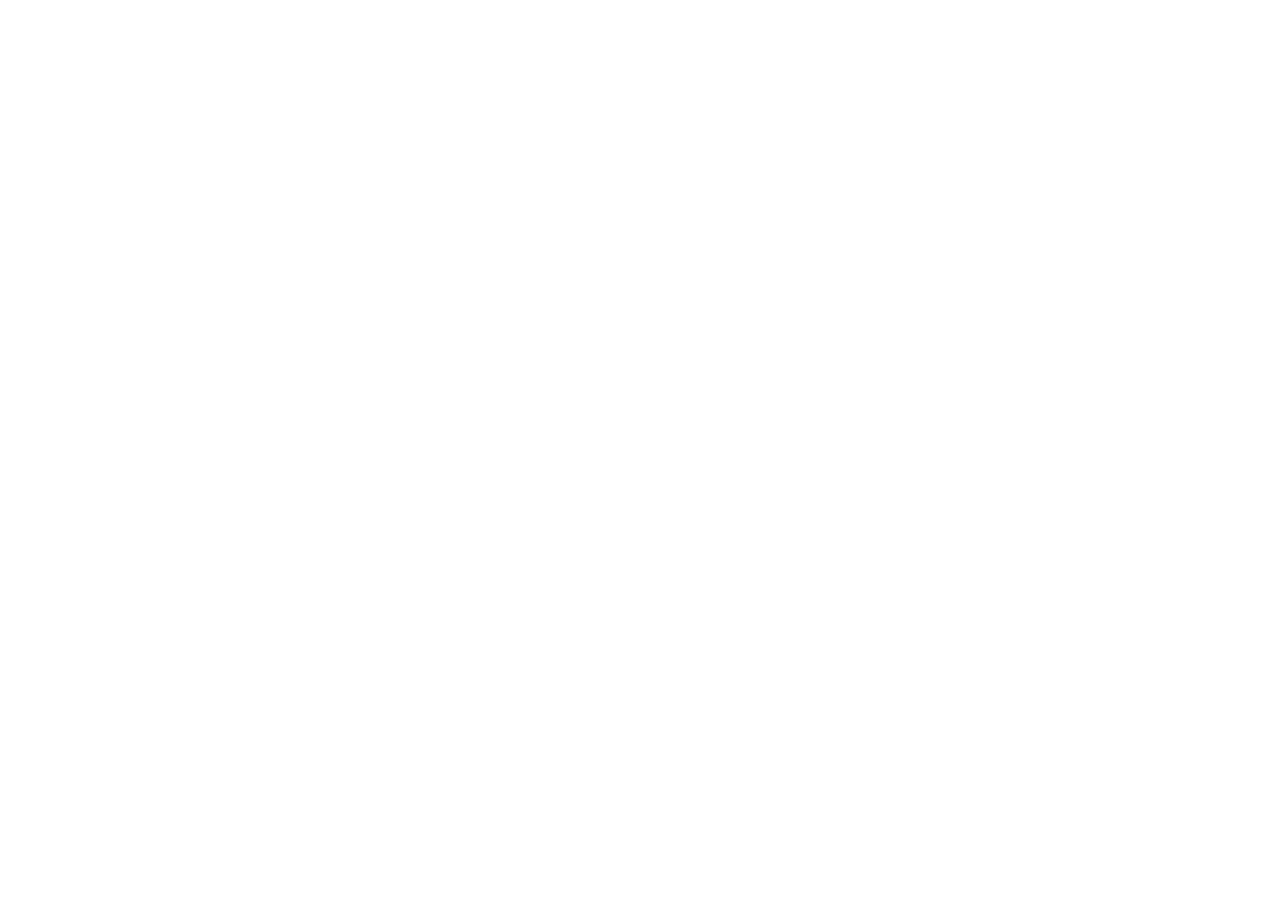
==== index.html @ 2aa288ea "first commit" ====
<!DOCTYPE html>
<html lang="en">
<head>
    <meta charset="UTF-8">
    <meta name="viewport" content="width=device-width, initial-scale=1.0">
    <title>Document</title>
    <link rel="stylesheet" href="styles.css">
</head>
<body>
    
</body>
</html>
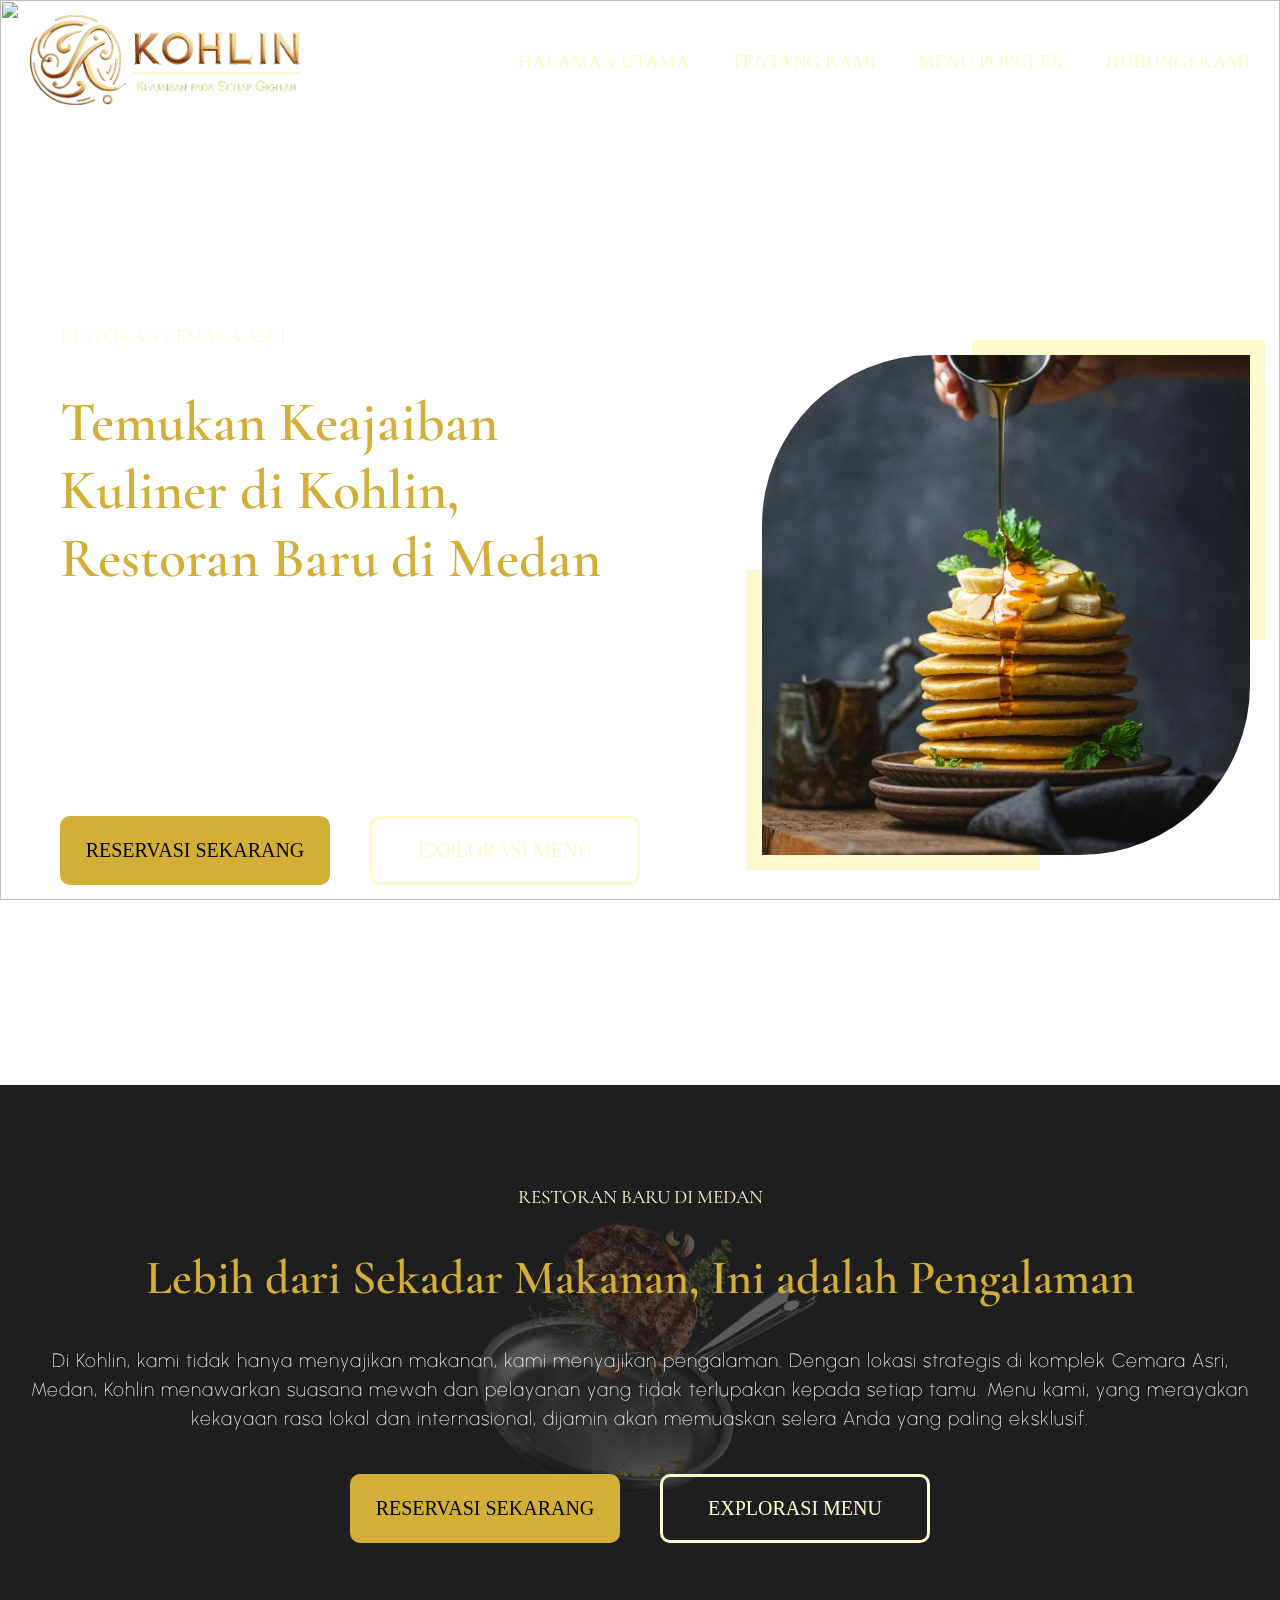
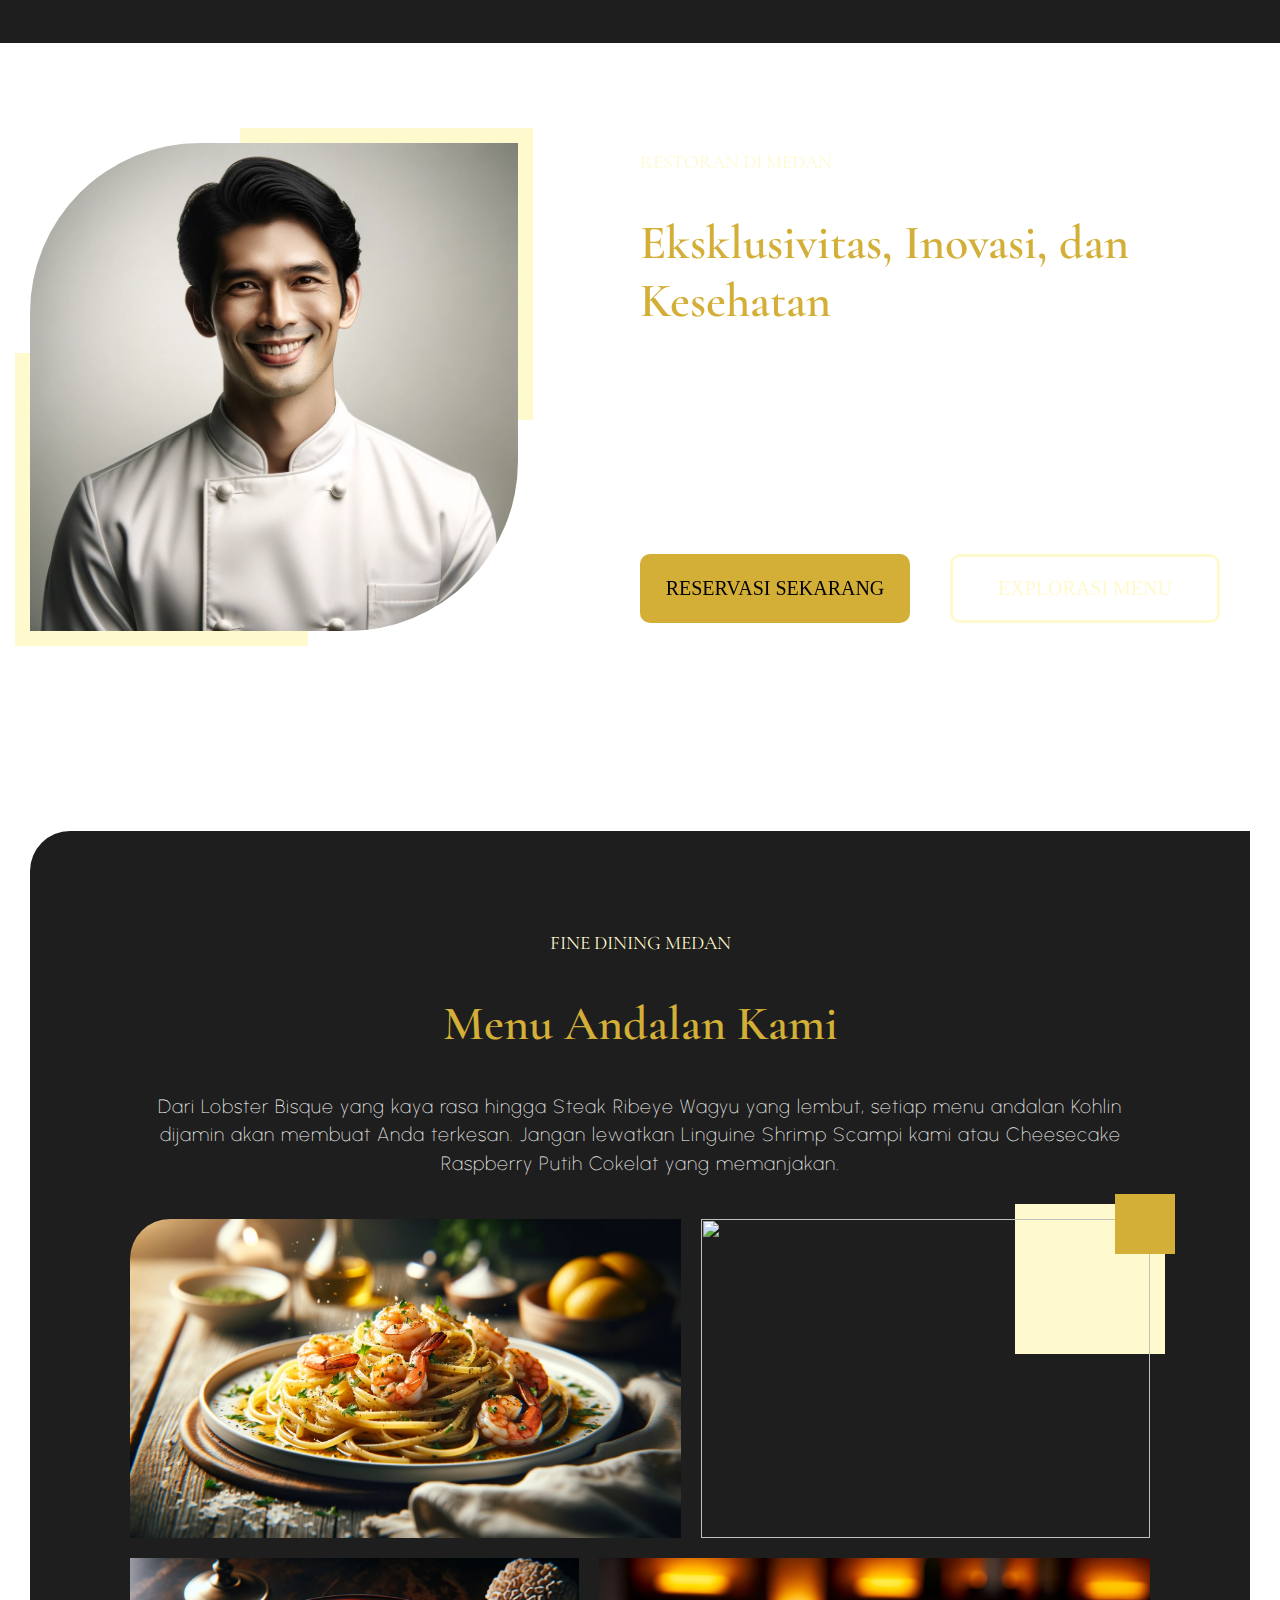
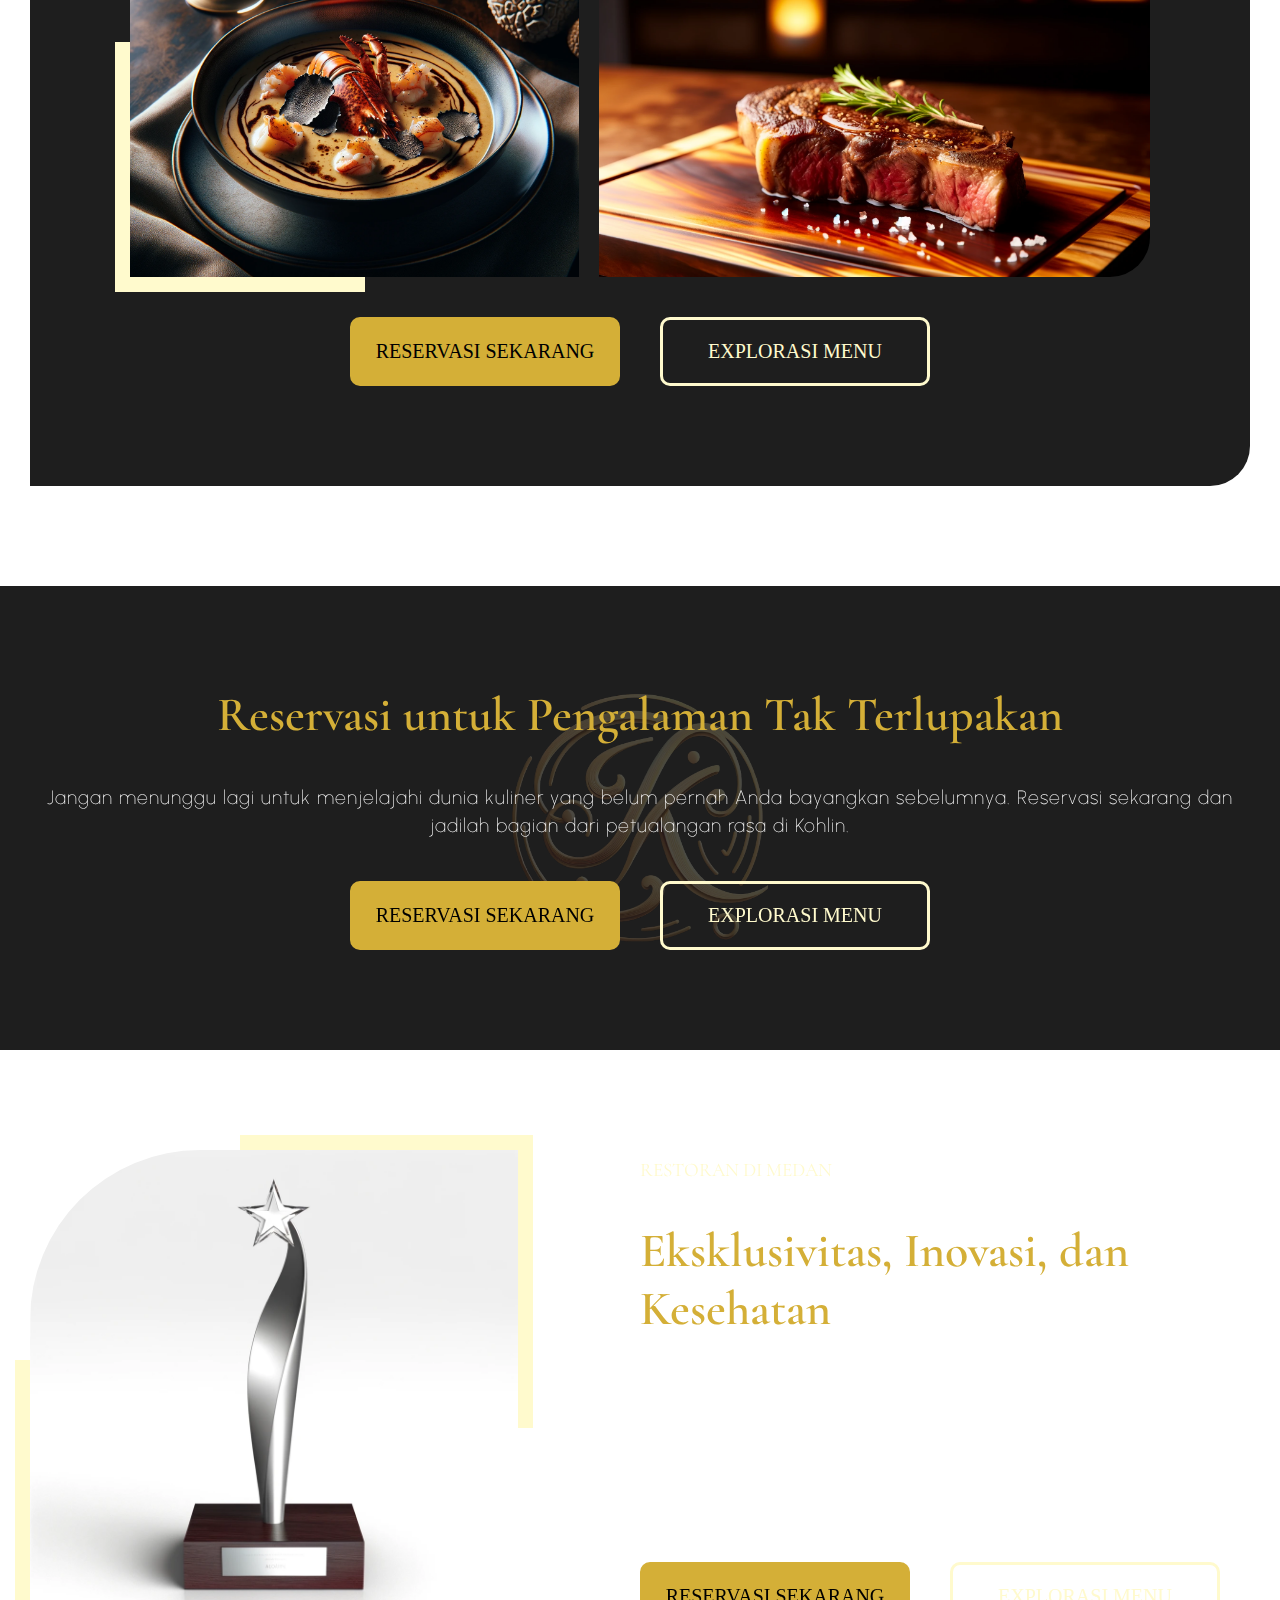
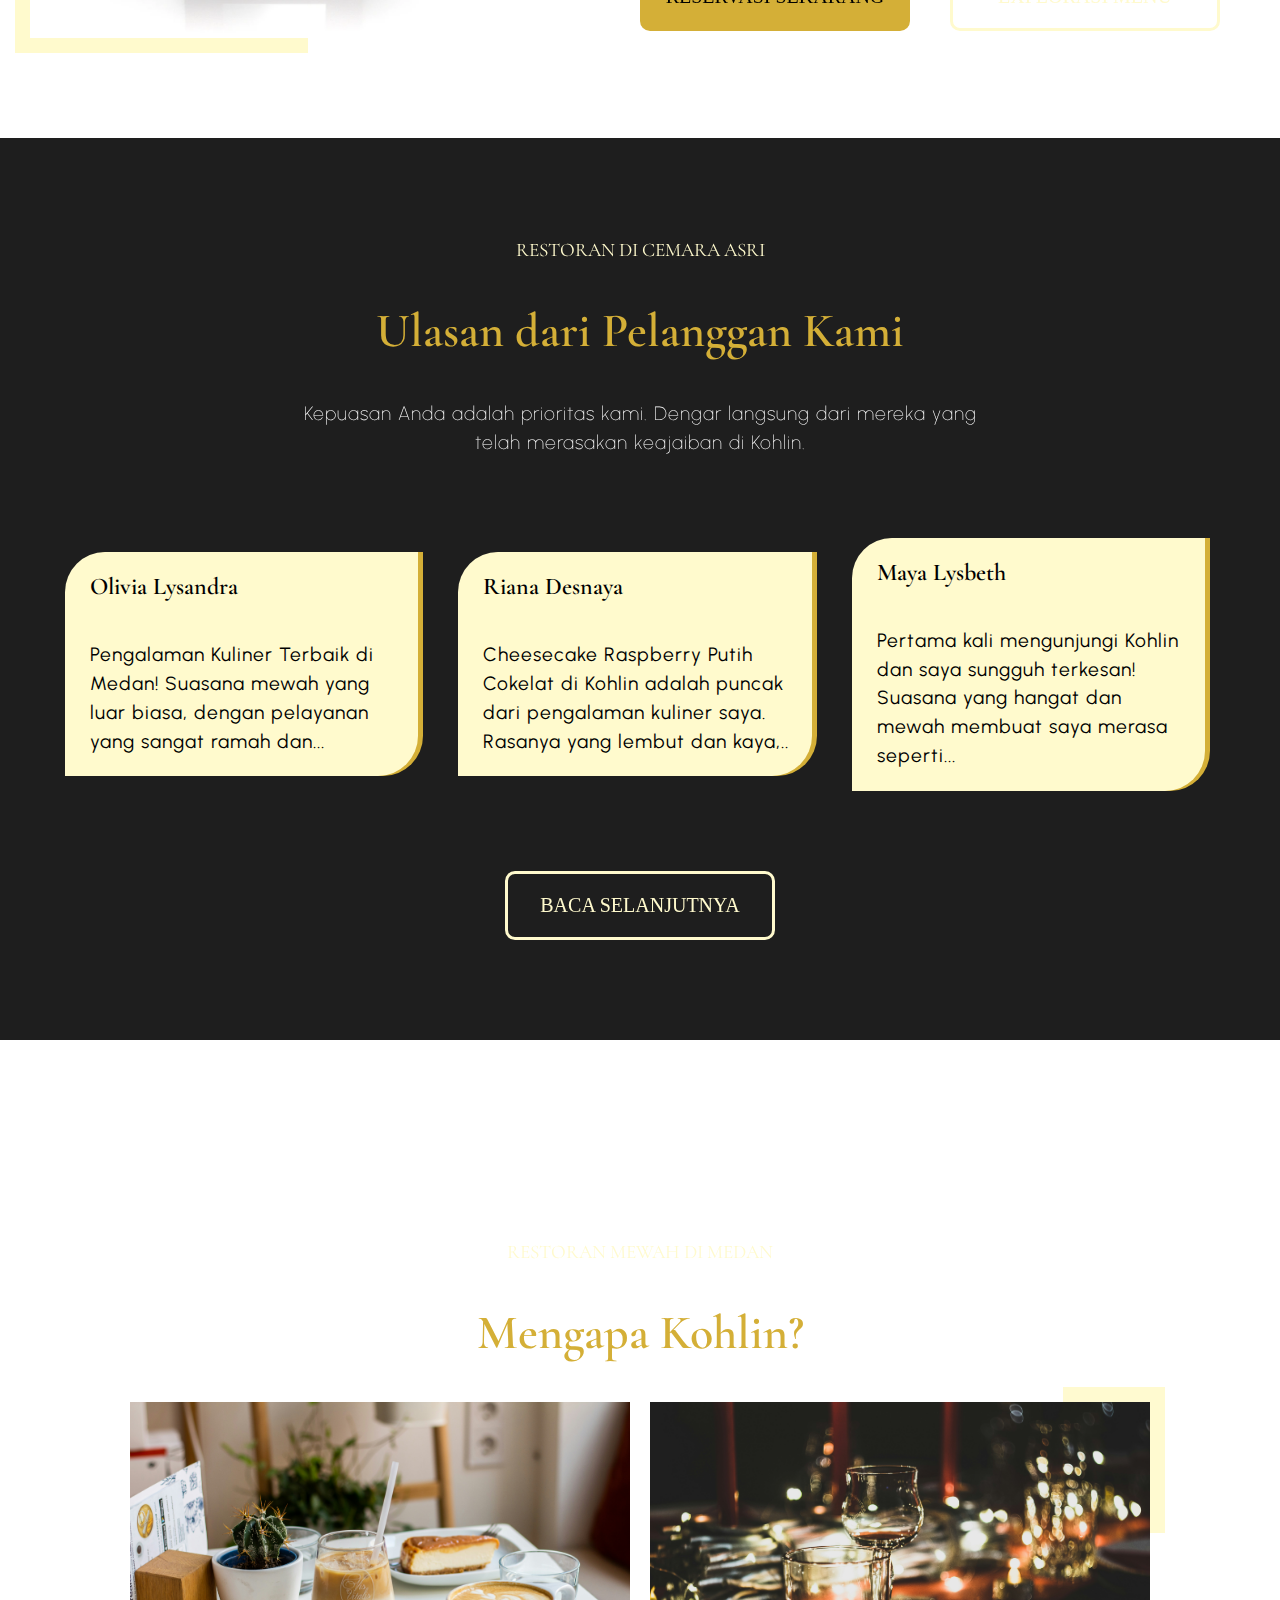
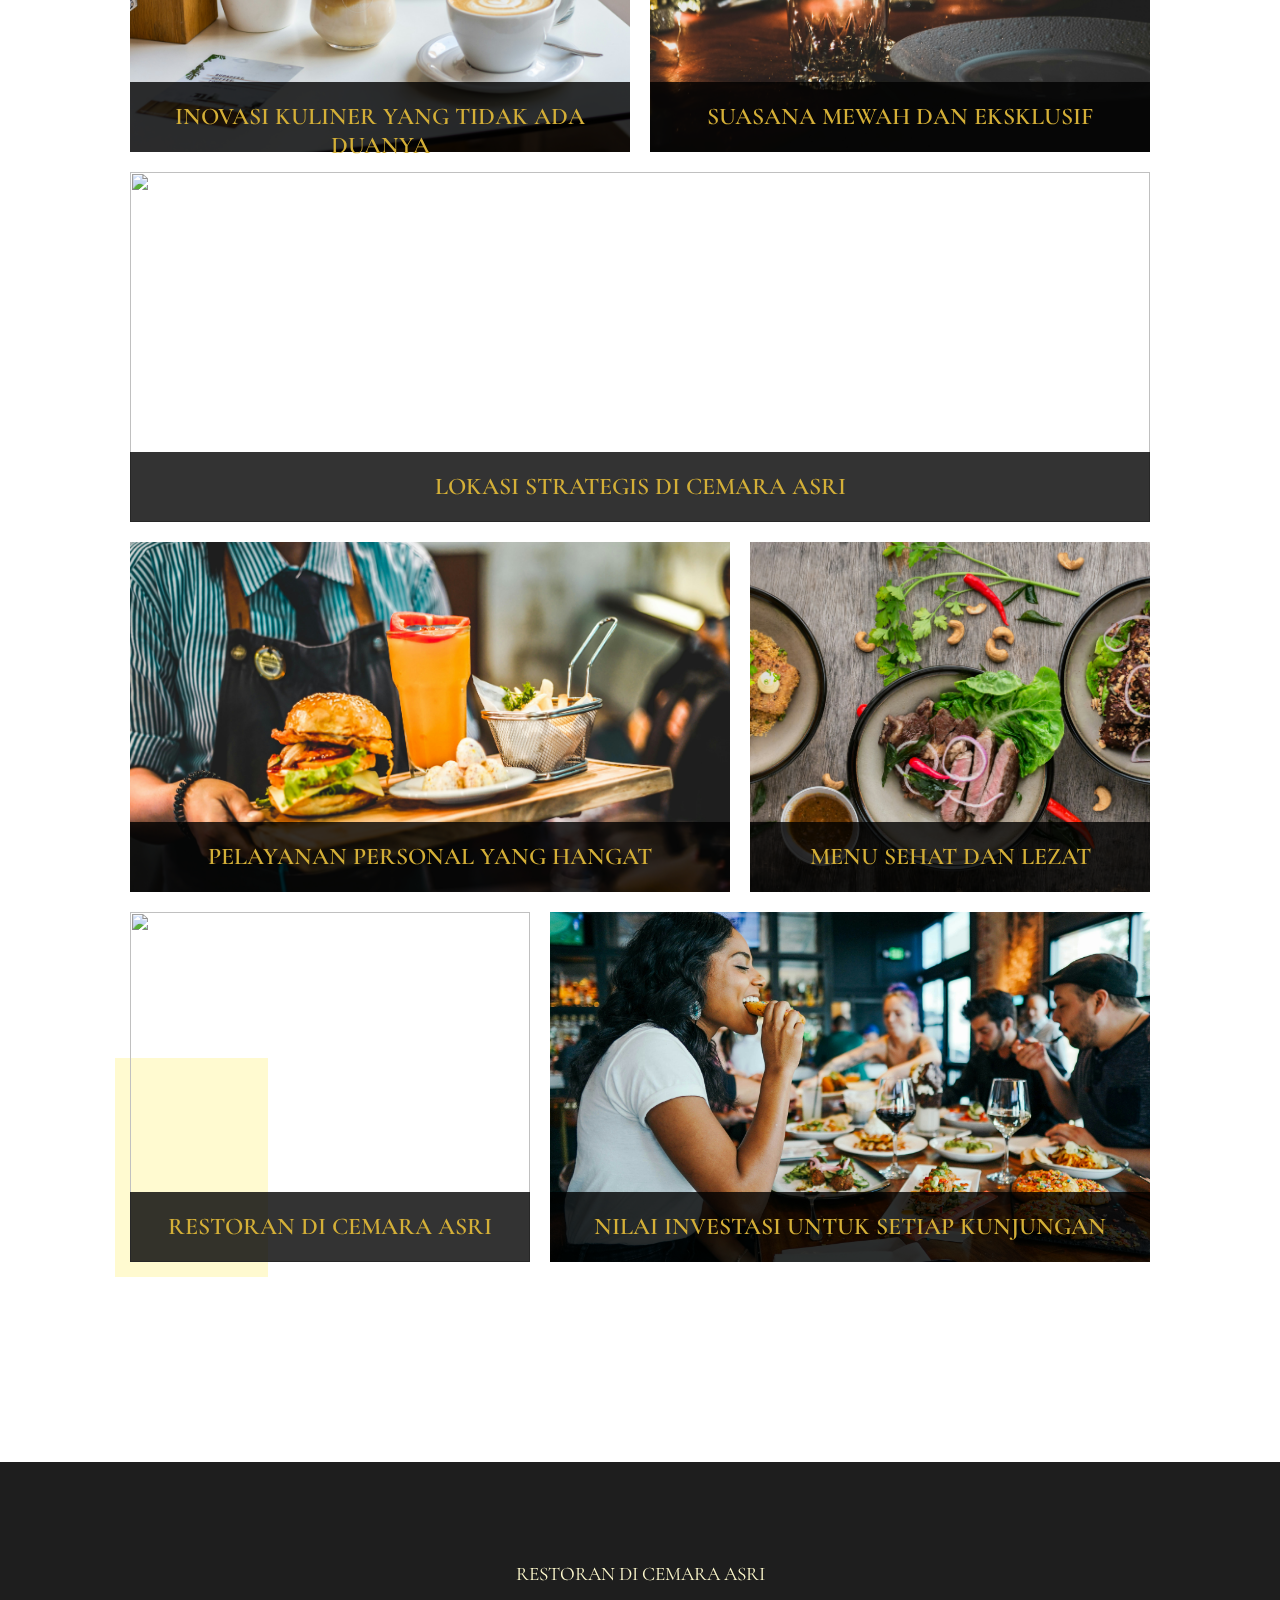
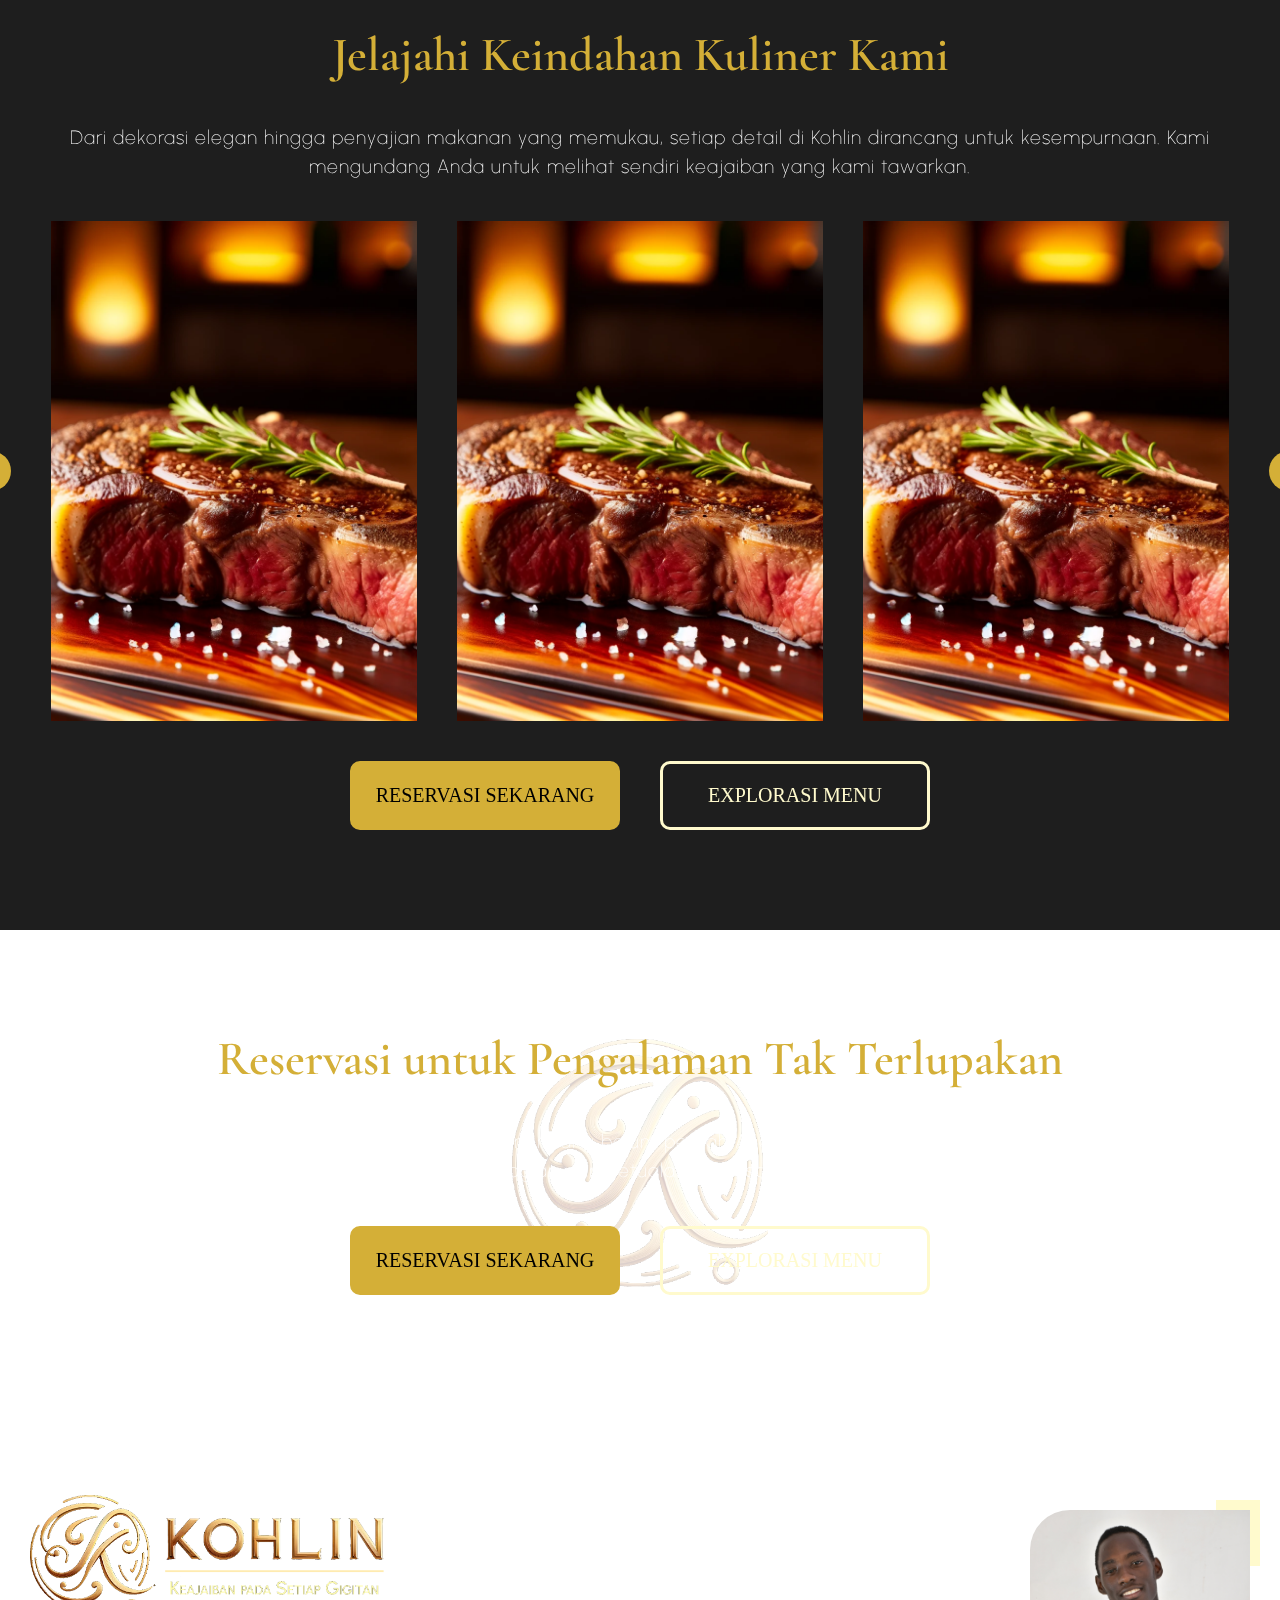
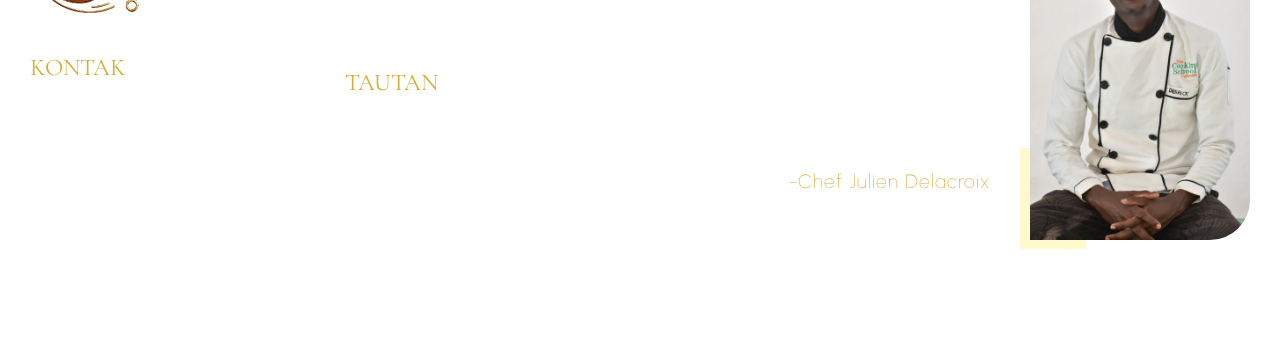
==== commit ea5b0629: "Finished Main Page" ====
--- a/index.html
+++ b/index.html
@@ -3,10 +3,341 @@
 <head>
     <meta charset="UTF-8">
     <meta name="viewport" content="width=device-width, initial-scale=1.0">
-    <title>Document</title>
+    <title>Kohlin</title>
     <link rel="stylesheet" href="styles.css">
+    <link rel="preconnect" href="https://fonts.googleapis.com">
+    <link rel="preconnect" href="https://fonts.gstatic.com" crossorigin>
+    <script src="https://kit.fontawesome.com/d080f29208.js" crossorigin="anonymous"></script>
+    <link href="https://fonts.googleapis.com/css2?family=Corinthia:wght@400;700&display=swap" rel="stylesheet">
+    <link href="https://fonts.googleapis.com/css2?family=Cormorant+Garamond:ital,wght@0,300;0,400;0,500;0,600;0,700;1,300;1,400;1,500;1,600;1,700&family=Urbanist:ital,wght@0,100..900;1,100..900&display=swap" rel="stylesheet">
 </head>
 <body>
+    <div class="background-image">
+        <img src="Resources/BG.png"/>
+    </div>
+    <nav>
+        <div class="LogoContainer">
+            <img src="Resources/Kohlin Fine Dining Logo/Kohlin Fine Dining Logo Horizontal.png">
+        </div>
+        <ul id="headerMenu" style="list-style-type: none;">
+            <a href="#"><li>HALAMAN UTAMA</li></a>
+            <a href="#"><li>TENTANG KAMI</li></a>
+            <a href="#"><li>MENU POPULER</li></a>
+            <a href="#"><li>HUBUNGI KAMI</li></a>
+        </ul>
+    </nav>
+    <div class="hero">
+        <div class="HeroTextContainer defaultSectionStyle">
+            <h2>RESTORAN CEMARA ASRI</h2>
+            <h1>Temukan Keajaiban Kuliner di Kohlin, Restoran Baru di Medan</h1>
+            <p>Di tengah kegemerakan kota Medan, Kohlin Fine Dining menyajikan sebuah oasis kuliner yang belum pernah Anda rasakan sebelumnya. Bersiaplah untuk memasuki dunia di mana setiap gigitan adalah perayaan rasa, keindahan, dan kreativitas.</p>
+            <div class="CTA-Button">
+                <a href="#"><div class="ContactButton">
+                    RESERVASI SEKARANG
+                </div></a>
+
+                <a href="#"><div class="ExploreButton">
+                    EXPLORASI MENU
+                </div></a>
+            </div>
+        </div>
+        <div class="HeroImageContainer">
+            <div class="HeroImageContainer-Image">
+                <img src="Resources/Restoran Cemara Asri.jpg" alt="Restoran Cemara Asri"/>
+            </div>
+        </div>
+    </div>
+    <div class="WhoAreWe">
+        <img src="Resources/3d_meat_24684.png"/>
+        <div class="WhoAreWeContainer defaultSectionStyle">
+            <h2>RESTORAN BARU DI MEDAN</h2>
+            <h3>Lebih dari Sekadar Makanan, Ini adalah Pengalaman</h3>
+            <p>Di Kohlin, kami tidak hanya menyajikan makanan, kami menyajikan pengalaman. Dengan lokasi strategis di komplek Cemara Asri, Medan, Kohlin menawarkan suasana mewah dan pelayanan yang tidak terlupakan kepada setiap tamu. Menu kami, yang merayakan kekayaan rasa lokal dan internasional, dijamin akan memuaskan selera Anda yang paling eksklusif.</p>
+            <div class="CTA-Button">
+                <a href="#"><div class="ContactButton">
+                    RESERVASI SEKARANG
+                </div></a>
+
+                <a href="#"><div class="ExploreButton">
+                    EXPLORASI MENU
+                </div></a>
+            </div>
+        </div>
+    </div>
+    <div class="OurValue">
+        <div class="OurValueContainer defaultSectionStyle">
+            <div class="OurValueContainerImage">
+                <div class="OurValueContainerImage-Img">
+                    <img src="Resources/Chef.png"/>
+                </div>
+            </div>
+            <div class="OurValueContainerText">
+                <h2>RESTORAN DI MEDAN</h2>
+                <h3>Eksklusivitas, Inovasi, dan Kesehatan</h3>
+                <p>Komitmen kami pada kesehatan dan keberlanjutan tercermin dalam setiap piring yang kami sajikan. Di Kohlin, setiap hidangan adalah bukti dari inovasi kuliner yang sehat dan berkelanjutan. Kami mengundang Anda untuk merasakan perbedaan – dimana makanan bukan hanya untuk dikonsumsi, tapi untuk dirayakan.</p>
+                <div class="CTA-Button">
+                    <a href="#"><div class="ContactButton">
+                        RESERVASI SEKARANG
+                    </div></a>
     
+                    <a href="#"><div class="ExploreButton">
+                        EXPLORASI MENU
+                    </div></a>
+                </div>
+            </div>
+        </div>
+    </div>
+    <div class="Menu">
+        <div class="MenuBackground defaultSectionStyle">
+            <div class="MenuContainer">
+                <h2>FINE DINING MEDAN</h2>
+                <h3>Menu Andalan Kami</h3>
+                <p>Dari Lobster Bisque yang kaya rasa hingga Steak Ribeye Wagyu yang lembut, setiap menu andalan Kohlin dijamin akan membuat Anda terkesan. Jangan lewatkan Linguine Shrimp Scampi kami atau Cheesecake Raspberry Putih Cokelat yang memanjakan.</p>
+                <div class="MenuContainerImage">
+                    <div class="MenuContainerImage-1">
+                        <div class="MenuContainerImage-1-big">
+                            <img src="Resources/Spaghetti.png"/>
+                        </div>
+                        <div class="MenuContainerImage-1-small">
+                            <img src="Resources/front-view-delicious-creamy-cake-inside-plate-with-fresh-raspberries-brown-table.jpg"/>
+                        </div>
+                    </div>
+                    <div class="MenuContainerImage-2">
+                        <div class="MenuContainerImage-2-small">
+                            <img src="Resources/Lobster.png"/>
+                        </div>
+                        <div class="MenuContainerImage-2-big">
+                            <img src="Resources/Beef.png"/>
+                        </div>
+                    </div>
+                </div>
+                <div class="CTA-Button">
+                    <a href="#"><div class="ContactButton">
+                        RESERVASI SEKARANG
+                    </div></a>
+    
+                    <a href="#"><div class="ExploreButton">
+                        EXPLORASI MENU
+                    </div></a>
+                </div>
+            </div>
+        </div>
+    </div>
+    <div class="WhoAreWeCTA">
+        <img src="Resources/Kohlin Fine Dining Logo/Kohlin Fine Dining Symbol Only.png"/>
+        <div class="WhoAreWeContainer defaultSectionStyle">
+            <h3>Reservasi untuk Pengalaman Tak Terlupakan</h3>
+            <p>Jangan menunggu lagi untuk menjelajahi dunia kuliner yang belum pernah Anda bayangkan sebelumnya. Reservasi sekarang dan jadilah bagian dari petualangan rasa di Kohlin.</p>
+            <div class="CTA-Button">
+                <a href="#"><div class="ContactButton">
+                    RESERVASI SEKARANG
+                </div></a>
+
+                <a href="#"><div class="ExploreButton">
+                    EXPLORASI MENU
+                </div></a>
+            </div>
+        </div>
+    </div>
+    <div class="OurValue">
+        <div class="OurValueContainer defaultSectionStyle">
+            <div class="OurValueContainerImage">
+                <div class="OurValueContainerImage-Img">
+                    <img src="Resources/Award.png"/>
+                </div>
+            </div>
+            <div class="OurValueContainerText">
+                <h2>RESTORAN DI MEDAN</h2>
+                <h3>Eksklusivitas, Inovasi, dan Kesehatan</h3>
+                <p>Komitmen kami pada kesehatan dan keberlanjutan tercermin dalam setiap piring yang kami sajikan. Di Kohlin, setiap hidangan adalah bukti dari inovasi kuliner yang sehat dan berkelanjutan. Kami mengundang Anda untuk merasakan perbedaan – dimana makanan bukan hanya untuk dikonsumsi, tapi untuk dirayakan.</p>
+                <div class="CTA-Button">
+                    <a href="#"><div class="ContactButton">
+                        RESERVASI SEKARANG
+                    </div></a>
+    
+                    <a href="#"><div class="ExploreButton">
+                        EXPLORASI MENU
+                    </div></a>
+                </div>
+            </div>
+        </div>
+    </div>
+    <div class="Review">
+        <div class="ReviewContainer defaultSectionStyle">
+            <h2>RESTORAN DI CEMARA ASRI</h2>
+            <h3>Ulasan dari Pelanggan Kami</h3>
+            <p>Kepuasan Anda adalah prioritas kami. Dengar langsung dari mereka yang<br>telah merasakan keajaiban di Kohlin.</p>
+            <div class="ReviewComments">
+                <div class="CommentsCard">
+                    <h4>Olivia Lysandra</h4>
+                    <div class="CommentsCardStar">
+                        <i class="fa-solid fa-star"></i>
+                        <i class="fa-solid fa-star"></i>
+                        <i class="fa-solid fa-star"></i>
+                        <i class="fa-solid fa-star"></i>
+                        <i class="fa-solid fa-star"></i>
+                    </div>
+                    <p>Pengalaman Kuliner Terbaik di Medan! Suasana mewah yang luar biasa, dengan pelayanan yang sangat ramah dan...</p>
+                </div>
+                <div class="CommentsCard">
+                    <h4>Riana Desnaya</h4>
+                    <div class="CommentsCardStar">
+                        <i class="fa-solid fa-star"></i>
+                        <i class="fa-solid fa-star"></i>
+                        <i class="fa-solid fa-star"></i>
+                        <i class="fa-solid fa-star"></i>
+                        <i class="fa-solid fa-star"></i>
+                    </div>
+                    <p>Cheesecake Raspberry Putih Cokelat di Kohlin adalah puncak dari pengalaman kuliner saya. Rasanya yang lembut dan kaya,..</p>
+                </div>
+                <div class="CommentsCard">
+                    <h4>Maya Lysbeth</h4>
+                    <div class="CommentsCardStar">
+                        <i class="fa-solid fa-star"></i>
+                        <i class="fa-solid fa-star"></i>
+                        <i class="fa-solid fa-star"></i>
+                        <i class="fa-solid fa-star"></i>
+                        <i class="fa-solid fa-star"></i>
+                    </div>
+                    <p>Pertama kali mengunjungi Kohlin dan saya sungguh terkesan! Suasana yang hangat dan mewah membuat saya merasa seperti...</p>
+                </div>
+            </div>
+            <div class="CTA-Button">
+                <a href="#"><div class="ExploreButton">
+                    BACA SELANJUTNYA
+                </div></a>
+            </div>
+        </div>
+    </div>
+    <div class="WhyKohlin">
+        <div class="WhyKohlinContainer defaultSectionStyle" >
+            <h2>RESTORAN MEWAH DI MEDAN</h2>
+            <h3>Mengapa Kohlin?</h3>
+            <div class="WhyKohlinImage">
+                <div class="WhyKohlinImageContainer">
+                    <div class="WhyKohlinImageContainer-Medium">
+                        <img src="Resources/img1.jpg"/>
+                        <div class="WhyKohlinImageContainerText">
+                            <h4>Inovasi Kuliner yang Tidak Ada Duanya</h4>
+                        </div>
+                    </div>
+                    <div class="WhyKohlinImageContainer-Medium">
+                        <img src="Resources/img2.jpg"/>
+                        <div class="WhyKohlinImageContainerText">
+                            <h4>Suasana Mewah dan Eksklusif</h4>
+                        </div>
+                    </div>
+                </div>
+                <div class="WhyKohlinImageContainer">
+                    <div class="WhyKohlinImageContainer-Medium WhyKohlinImageContainer-Full">
+                        <img src="Resources/img3.jpg"/>
+                        <div class="WhyKohlinImageContainerText">
+                            <h4>Lokasi Strategis di Cemara Asri</h4>
+                        </div>
+                    </div>
+                </div>
+                <div class="WhyKohlinImageContainer">
+                    <div class="WhyKohlinImageContainer-Medium WhyKohlinImageContainer-Big">
+                        <img src="Resources/img4.jpg"/>
+                        <div class="WhyKohlinImageContainerText">
+                            <h4>Pelayanan Personal yang Hangat</h4>
+                        </div>
+                    </div>
+                    <div class="WhyKohlinImageContainer-Medium WhyKohlinImageContainer-Small">
+                        <img src="Resources/img5.jpg"/>
+                        <div class="WhyKohlinImageContainerText">
+                            <h4>Menu Sehat dan Lezat</h4>
+                        </div>
+                    </div>
+                </div>
+                <div class="WhyKohlinImageContainer">
+                    <div class="WhyKohlinImageContainer-Medium WhyKohlinImageContainer-Small">
+                        <img src="Resources/img6.jpg"/>
+                        <div class="WhyKohlinImageContainerText">
+                            <h4>Restoran di Cemara Asri</h4>
+                        </div>
+                    </div>
+                    <div class="WhyKohlinImageContainer-Medium WhyKohlinImageContainer-Big">
+                        <img src="Resources/img7.jpg"/>
+                        <div class="WhyKohlinImageContainerText">
+                            <h4>Nilai Investasi untuk Setiap Kunjungan</h4>
+                        </div>
+                    </div>
+                </div>
+            </div>
+        </div>
+    </div>
+    <div class="Gallery">
+        <div class="GalleryContainer defaultSectionStyle">
+            <h2>Restoran di Cemara Asri</h2>
+            <h3>Jelajahi Keindahan Kuliner Kami</h3>
+            <p>Dari dekorasi elegan hingga penyajian makanan yang memukau, setiap detail di Kohlin dirancang untuk kesempurnaan. Kami mengundang Anda untuk melihat sendiri keajaiban yang kami tawarkan.</p>
+            <div class="GalleryContainerImage">
+                <i class="fa-solid fa-arrow-left"></i>
+                <img src="Resources/Beef.png"/>
+                <img src="Resources/Beef.png"/>
+                <img src="Resources/Beef.png"/>
+                <i class="fa-solid fa-arrow-right"></i>
+            </div>
+            <div class="CTA-Button">
+                <a href="#"><div class="ContactButton">
+                    RESERVASI SEKARANG
+                </div></a>
+
+                <a href="#"><div class="ExploreButton">
+                    EXPLORASI MENU
+                </div></a>
+            </div>
+        </div>
+    </div>
+    <div class="WhoAreWeCTA WhoAreWeCTA2">
+        <img src="Resources/Kohlin Fine Dining Logo/Kohlin Fine Dining Symbol Only.png"/>
+        <div class="WhoAreWeContainer defaultSectionStyle">
+            <h3>Reservasi untuk Pengalaman Tak Terlupakan</h3>
+            <p>Jangan menunggu lagi untuk menjelajahi dunia kuliner yang belum pernah Anda bayangkan sebelumnya. Reservasi sekarang dan jadilah bagian dari petualangan rasa di Kohlin.</p>
+            <div class="CTA-Button">
+                <a href="#"><div class="ContactButton">
+                    RESERVASI SEKARANG
+                </div></a>
+
+                <a href="#"><div class="ExploreButton">
+                    EXPLORASI MENU
+                </div></a>
+            </div>
+        </div>
+    </div>
+    <div class="Footer">
+        <div class="FooterContainer defaultSectionStyle">
+            <div class="FooterNav">
+                <img src="Resources/Kohlin Fine Dining Logo/Kohlin Fine Dining Logo Horizontal.png"/>
+                <div class="FooterNavText">
+                    <div class="FooterNavText-Container">
+                        <h2>KONTAK</h2>
+                        <i class="fa-solid fa-phone"> <h4>+62 82273737300</h4></i>
+                        <i class="fa-solid fa-envelope"> <a href="mailto:me"> <h4>info@kohlin.com</h4></a></i>
+                        <i class="fa-solid fa-location-dot"> <h4>Komplek Cemara Asri Blok A No. 18-19, Medan</h4></i>
+                    </div>
+                    <div class="FooterNavText-Container">
+                        <h2>TAUTAN</h2>  
+                        <i class="fa-solid fa-angle-right"> <a href="#"> <h4>Tentang Kami</h4></a></i>
+                        <i class="fa-solid fa-angle-right"> <a href="#"> <h4>Menu Populer</h4></a></i>
+                        <i class="fa-solid fa-angle-right"> <a href="#"> <h4>Hubungin Kami</h4></a></i>
+                    </div>
+                </div>
+            </div>
+            <div class="FooterContent">
+                <div class="FooterContent-Text">
+                    <h4>"Tak sekadar hidangan, 
+                        setiap sajian adalah kisah cinta 
+                        dapur kami, menciptakan kenangan tak
+                        terlupakan di Kohlin."</h4>
+                    <p>-Chef Julien Delacroix</p>
+                </div>
+                <div class="FooterContent-Image">
+                    <img src="Resources/chef2.jpg"/>
+                </div>
+            </div>
+        </div>
+    </div>
 </body>
 </html>--- a/styles.css
+++ b/styles.css
@@ -0,0 +1,953 @@
+*{
+    margin: 0;
+    padding: 0;
+    scroll-behavior: smooth;
+    box-sizing: border-box;
+    text-decoration: none;
+}
+
+body{
+    width: auto;
+    position: relative;
+}
+
+.defaultSectionStyle{
+    max-width: 1440px;
+    width: 100%;
+    display: flex;
+    align-items: center;
+    justify-content: center;
+    flex-direction: column;
+    padding: 100px 30px;
+    gap: 40px;
+}
+
+/* Heading */
+h3{
+    font-family: Cormorant Garamond;
+    font-weight: 400;
+    font-size: 3rem;
+    font-weight: 600;
+}
+
+/* Sub-Heading */
+h2{
+    font-family: Cormorant Garamond;
+    font-weight: 400;
+    font-size: 1.2rem;
+    text-transform: uppercase;
+}
+
+/* Title */
+h1{
+    font-family: Cormorant Garamond;
+    font-weight: 400;
+    font-size: 3.5rem;
+}
+
+/* Comments Heading */
+h4{     
+    font-family: Cormorant Garamond;
+    font-weight: 600;
+    font-size: 1.5rem;
+}
+
+p{
+    font-family: urbanist;
+    font-weight: 100;
+    line-height: 1.5em;
+    letter-spacing: 1px;
+    font-size: 1.2rem;
+}
+.background-image{
+    width: 100%;
+    height: 100%;
+    position: fixed;
+    
+    z-index: -5;
+}
+.background-image img{
+    width: 100%;
+    height: 100%;
+    object-fit: cover;
+}
+nav{
+    max-width: 1440px;
+    padding: 15px 30px;
+    margin: auto;
+    display: flex;
+    flex-direction: row;
+    align-items: center;
+    justify-content: space-between;
+}
+
+.LogoContainer{
+    width: 270px;
+}
+.LogoContainer img{
+    width: 100%;
+    height: auto;
+}
+#headerMenu{
+    display: flex;
+    flex-direction: row;
+    align-items: center;
+    justify-content: space-between;
+    width: 60%;
+}
+#headerMenu a{
+    text-decoration: none;
+}
+#headerMenu li{
+    font-size: 1.2rem;
+    color: #FFFACD;
+    transition: 0.3s;
+    -webkit-transition: 0.3s;
+    -moz-transition: 0.3s;
+    -ms-transition: 0.3s;
+    -o-transition: 0.3s;
+}
+#headerMenu li:hover{
+    color: #D4AF37;
+}
+
+
+
+/* HERO */
+
+
+
+.hero{
+    width: 100%;
+    max-width: 1440px;
+    margin: auto;
+    padding: 100px 30px;
+    display: flex;
+    flex-direction: row;
+    align-items: center;
+    justify-content: space-between;
+}
+.HeroTextContainer{
+    width: 50%;
+    align-items: flex-start;
+    justify-content: space-between;
+}
+.HeroTextContainer h2{
+    font-size: 1.2rem;
+    color: #FFFACD;
+}
+
+.HeroTextContainer h1{
+    font-size: 3.5rem;
+    font-weight: 600;
+    color: #D4AF37;
+}
+.HeroTextContainer p{
+    font-size: 1.2rem;
+    color: #FFFFFF;
+    
+}
+
+.HeroImageContainer{
+    width: 40%;
+    display: flex;
+    align-items: center;
+    justify-content: center;
+}
+.HeroImageContainer-Image{
+    width: 100%;
+    height: 500px;
+    display: flex;
+    align-items: center;
+    justify-content: center;
+    position: relative;
+    
+    
+}
+.HeroImageContainer-Image img{
+    width: 100%;
+    height: 500px;
+    object-fit: cover;
+    z-index: 2;
+    border-radius: 170px 0px 170px 0px;
+    -webkit-border-radius: 170px 0px 170px 0px;
+    -moz-border-radius: 170px 0px 170px 0px;
+    -ms-border-radius: 170px 0px 170px 0px;
+    -o-border-radius: 170px 0px 170px 0px;
+}
+
+.HeroImageContainer-Image::before{
+    content: "";
+    width: 60%;
+    height: 60%;
+    background-color: #FFFACD;
+    position: absolute;
+    bottom: -15px;
+    left: -15px;
+    z-index: 1;
+}
+
+.HeroImageContainer-Image::after{
+    content: "";
+    width: 60%;
+    height: 60%;
+    background-color: #FFFACD;
+    position: absolute;
+    top: -15px;
+    right: -15px;
+    z-index: 1;
+}
+
+
+/* CTA-BUTTON */
+
+.CTA-Button{
+    display: flex;
+    flex-direction: row;
+    align-items: center;
+    justify-content: center;
+    gap: 40px;
+}
+
+.ContactButton{
+    width: 270px;
+    background-color: #D4AF37;
+    padding: 20px 10px;
+    border-radius: 10px;
+    -webkit-border-radius: 10px;
+    -moz-border-radius: 10px;
+    -ms-border-radius: 10px;
+    -o-border-radius: 10px;
+    border: #D4AF37 3px solid ;
+    display: flex;
+    align-items: center;
+    justify-content: center;
+    color: black;
+    font-size: 1.25rem;
+    transition: 0.3s all ease-in-out;
+    -webkit-transition: 0.3s all ease-in-out;
+    -moz-transition: 0.3s all ease-in-out;
+    -ms-transition: 0.3s all ease-in-out;
+    -o-transition: 0.3s all ease-in-out;
+}
+.ExploreButton{
+    width: 270px;
+    padding: 20px 10px;
+    border-radius: 10px;
+    -webkit-border-radius: 10px;
+    -moz-border-radius: 10px;
+    -ms-border-radius: 10px;
+    -o-border-radius: 10px;
+    border: #FFFACD 3px solid ;
+    display: flex;
+    align-items: center;
+    justify-content: center;
+    color: #FFFACD;
+    font-size: 1.25rem;
+    transition: 0.3s all ease-in-out;
+    -webkit-transition: 0.3s all ease-in-out;
+    -moz-transition: 0.3s all ease-in-out;
+    -ms-transition: 0.3s all ease-in-out;
+    -o-transition: 0.3s all ease-in-out;
+}
+
+.ContactButton:hover{
+    background-color: #FFFACD;
+    border: #FFFACD 3px solid ;
+    transform: translateY(-10%);
+    -webkit-transform: translateY(-10%);
+    -moz-transform: translateY(-10%);
+    -ms-transform: translateY(-10%);
+    -o-transform: translateY(-10%);
+}
+.ExploreButton:hover{
+    background-color: #FFFACD;
+    border: #FFFACD 3px solid ;
+    color: black;
+    transform: translateY(-10%);
+    -webkit-transform: translateY(-10%);
+    -moz-transform: translateY(-10%);
+    -ms-transform: translateY(-10%);
+    -o-transform: translateY(-10%);
+}
+
+
+
+
+
+/* ---- WHO ARE WE ---- */
+
+.WhoAreWe{
+ position: relative;
+ display: flex;
+ align-items: center;
+ justify-content: center;
+ background-color: #1E1E1E;
+}
+.WhoAreWe img{
+    position: absolute;
+    width: 30%;
+    opacity: 30%;
+    z-index: 1;
+}
+.WhoAreWeContainer{
+    z-index: 2;
+}
+.WhoAreWeContainer h3{
+    color: #D4AF37;
+}
+.WhoAreWeContainer h2{
+    color: #FFFACD;
+}
+.WhoAreWeContainer p{
+    color: #FFFFFF;
+    text-align: center;
+}
+
+
+/* ---- OUR VALUE ---- */
+
+.OurValue{
+    display: flex;
+    align-items: center;
+    justify-content: center;
+}
+
+.OurValueContainer{
+    flex-direction: row;
+    justify-content: space-between;
+    
+}
+
+.OurValueContainerText{
+    width: 50%;
+    display: flex;
+    flex-direction: column;
+    align-items: flex-start;
+    gap: 40px;
+
+}
+.OurValueContainerText h2{
+    color: #FFFACD;
+}
+.OurValueContainerText h3{
+    color: #D4AF37;
+}
+.OurValueContainerText p{
+    color: #FFFFFF;
+}
+
+.OurValueContainerImage{
+    width: 40%;
+    
+}
+
+.OurValueContainerImage-Img{
+    width: 100%;
+    position: relative;
+    display: flex;
+
+}
+.OurValueContainerImage-Img::before{
+    content: "";
+    width: 60%;
+    height: 60%;
+    left: -15px;
+    bottom: -15px;
+    background-color: #FFFACD;
+    position: absolute;
+    z-index: -1;
+}
+.OurValueContainerImage-Img::after{
+    content: "";
+    width: 60%;
+    height: 60%;
+    top: -15px;
+    right: -15px;
+    background-color: #FFFACD;
+    position: absolute;
+    z-index: -1;
+}
+
+.OurValueContainerImage-Img img{
+    width: 100%;
+    object-fit: contain;
+    border-radius: 170px 0px 170px 0px;
+    -webkit-border-radius: 170px 0px 170px 0px;
+    -moz-border-radius: 170px 0px 170px 0px;
+    -ms-border-radius: 170px 0px 170px 0px;
+    -o-border-radius: 170px 0px 170px 0px;
+}
+
+
+
+/* ---- MENU ----  */
+
+
+
+
+
+
+
+.Menu{
+ display: flex;
+ align-items: center;
+ justify-content: center;
+}
+
+
+
+.MenuContainer{
+    width: 100%;
+    background-color: #1E1E1E;
+    display: flex;
+    flex-direction: column;
+    align-items: center;
+    padding: 100px 100px;
+    gap: 40px;
+    z-index: 1;
+    border-radius: 40px 0px 40px 0px;
+    -webkit-border-radius: 40px 0px 40px 0px;
+    -moz-border-radius: 40px 0px 40px 0px;
+    -ms-border-radius: 40px 0px 40px 0px;
+    -o-border-radius: 40px 0px 40px 0px;
+}
+
+.MenuContainer h2{
+    color: #FFFACD;
+    z-index: 3;
+}
+.MenuContainer h3{
+    color: #D4AF37;
+    z-index: 3;
+}
+.MenuContainer p{
+    color: #FFFFFF;
+    text-align: center;
+    z-index: 3;
+}
+
+.MenuContainerImage{
+    width: 100%;
+    display: flex;
+    flex-direction: row;
+    flex-wrap: wrap;
+    gap: 20px;
+    max-height: 800px;
+    z-index: 1;
+    position: relative;
+    z-index: 3;
+
+}
+
+.MenuContainerImage::before{
+    content: "";
+    position: absolute;
+    background-color: #FFFACD;
+    width: 250px;
+    height: 250px;
+    z-index: -1;
+    bottom: -15px;
+    left: -15px;
+}
+.MenuContainerImage::after{
+    content: "";
+    position: absolute;
+    background-color: #FFFACD;
+    width: 150px;
+    height: 150px;
+    z-index: -1;
+    top: -15px;
+    right: -15px;
+}
+
+.MenuContainerImage-1-small::before{
+    content: "";
+    position: absolute;
+    width: 60px;
+    height: 60px;
+    right: -25px;
+    top: -25px;
+    background-color: #D4AF37;
+    z-index: 5;
+}
+
+.MenuContainerImage-1{
+    width: 100%;
+    display: flex;
+    align-items: center;
+    justify-content: center;
+    gap: 20px;
+    
+    
+}
+
+
+
+.MenuContainerImage-1-big{
+    width: 50%;
+    height: 100%;
+    flex-grow: 1;
+}
+
+.MenuContainerImage-1-big img{
+    border-radius: 40px 0px 0px 0px;
+    -webkit-border-radius: 40px 0px 0px 0px;
+    -moz-border-radius: 40px 0px 0px 0px;
+    -ms-border-radius: 40px 0px 0px 0px;
+    -o-border-radius: 40px 0px 0px 0px;
+}
+.MenuContainerImage-1-small{
+    width: 40%;
+    height: 100%;
+    flex-grow: 1;
+    position: relative;
+}
+
+.MenuContainer img{
+    width: 100%;
+    height: 100%; 
+    object-fit: cover;
+    flex-grow: 1;
+}
+
+.MenuContainerImage-2{
+    width: 100%;
+    display: flex;
+    align-items: center;
+    justify-content: center;
+    gap: 20px;
+    position: relative;
+}
+
+
+.MenuContainerImage-2-big{
+    width: 50%;
+    height: 100%;
+    flex-grow: 1;
+}
+
+.MenuContainerImage-2-big img{
+    border-radius: 0px 0px 40px 0px;
+    -webkit-border-radius: 0px 0px 40px 0px;
+    -moz-border-radius: 0px 0px 40px 0px;
+    -ms-border-radius: 0px 0px 40px 0px;
+    -o-border-radius: 0px 0px 40px 0px;
+}
+.MenuContainerImage-2-small{
+    width: 40%;
+    height: 100%;
+    flex-grow: 1;
+}
+
+
+
+
+
+/* --------WhoAreWeCTA----- */
+
+
+.WhoAreWeCTA{
+    position: relative;
+    display: flex;
+    align-items: center;
+    justify-content: center;
+    background-color: #1E1E1E;
+}
+.WhoAreWeCTA img{
+    position: absolute;
+    width: 20%;
+    opacity: 20%;
+    z-index: 1;
+}
+
+
+
+
+
+/* --------Review----- */
+
+
+
+
+
+
+.Review{
+    display: flex;
+    align-items: center;
+    justify-content: center;
+    background-color: #1E1E1E;
+    z-index: -2;
+}
+
+.ReviewContainer p{
+    color: #FFFFFF;
+    text-align: center;
+}
+.ReviewContainer h2{
+    color: #FFFACD;
+}
+.ReviewContainer h3{
+    color: #D4AF37;
+}
+
+
+.ReviewComments{
+    padding: 40px;
+    display: flex;
+    flex-direction: row;
+    align-items: center;
+    justify-content: space-between;
+    width: 100%;
+    gap: 40px;
+}
+
+.CommentsCard{
+    padding: 20px;
+    background-color: #D4AF37;
+    width: 30%;
+    display: flex;
+    flex-direction: column;
+    position: relative;
+    gap: 20px;
+    flex-grow: 1;
+    border-radius: 40px 0px 40px 0px;
+    -webkit-border-radius: 40px 0px 40px 0px;
+    -moz-border-radius: 40px 0px 40px 0px;
+    -ms-border-radius: 40px 0px 40px 0px;
+    -o-border-radius: 40px 0px 40px 0px;
+    z-index: 2;
+}
+.CommentsCard h4{
+    color: black;
+}
+.CommentsCard i{
+    color: #D4AF37;
+}
+.CommentsCard p{
+    color: black;
+    text-align: left;
+    font-weight: 400;
+}
+
+
+
+
+.CommentsCard::before{
+    content: "";
+    position: absolute;
+    background-color: #FFFACD;
+    width: 100%;
+    height: 100%;
+    z-index: -1;
+    bottom: 0px;
+    left: -5px;
+    border-radius: 40px 0px 40px 0px;
+    -webkit-border-radius: 40px 0px 40px 0px;
+    -moz-border-radius: 40px 0px 40px 0px;
+    -ms-border-radius: 40px 0px 40px 0px;
+    -o-border-radius: 40px 0px 40px 0px;
+}
+
+
+
+
+
+
+
+
+
+/* ---------WHY KOHLIN--------- */
+
+.WhyKohlin{
+    width: 100%;
+    display: flex;
+    align-items: center;
+    justify-content: center;
+    padding: 100px 30px;
+}
+.WhyKohlinContainer{
+    background-color: #ffffff10;
+    padding: 100px 100px;
+    border-radius: 40px 0px 40px 0px;
+    -webkit-border-radius: 40px 0px 40px 0px;
+    -moz-border-radius: 40px 0px 40px 0px;
+    -ms-border-radius: 40px 0px 40px 0px;
+    -o-border-radius: 40px 0px 40px 0px;
+}
+.WhyKohlinContainer h2{
+    color: #FFFACD;
+}
+.WhyKohlinContainer h3{
+    color: #D4AF37;
+}
+
+.WhyKohlinImage{
+    width: 100%;
+    display: flex;
+    flex-direction: column;
+    align-items: center;
+    justify-content: center;
+    position: relative;
+    gap: 20px;
+}
+.WhyKohlinImageContainer{
+    width: 100%;
+    display: flex;
+    flex-direction: row;
+    align-items: center;
+    justify-content: space-between;
+    gap: 20px;
+}
+.WhyKohlinImageContainer-Medium{
+    width: 50%;
+    display: flex;
+    align-items: flex-end;
+    justify-content: center;
+    position: relative;
+    flex-grow: 1;
+}
+.WhyKohlinImageContainer-Medium img{
+    width: 100%;
+    height: 350px;
+    object-fit: cover;
+}
+.WhyKohlinImageContainerText{
+    padding: 20px;
+    width: 100%;
+    height: 20%;
+    background-color: rgba(0, 0, 0,0.8);
+    position: absolute;
+}
+.WhyKohlinImageContainerText h4{
+    color: #D4AF37;
+    font-size: 1.5rem;
+    text-align: center;
+    text-transform: uppercase;
+}
+.WhyKohlinImageContainer-Full{
+    width: 100%;
+}
+.WhyKohlinImageContainer-Big{
+    width: 60%;
+}
+.WhyKohlinImageContainer-Small{
+    width: 40%;
+}
+
+.WhyKohlinImage::before{
+    content: "";
+    position: absolute;
+    background-color: #FFFACD;
+    width: 15%;
+    height: 15%;
+    z-index: -1;
+    bottom: -15px;
+    left: -15px;
+}
+.WhyKohlinImage::after{
+    content: "";
+    position: absolute;
+    background-color: #FFFACD;
+    width: 10%;
+    height: 10%;
+    z-index: -1;
+    top: -15px;
+    right: -15px;
+}
+
+
+
+/* -----------GALLERY----------------- */
+
+.Gallery{
+    width: 100%;
+    display: flex;
+    flex-direction: column;
+    align-items: center;
+    justify-content: center;
+    background-color: #1E1E1E;
+}
+.GalleryContainer h2{
+    color: #FFFACD;
+}
+.GalleryContainer h3{
+    color: #D4AF37;
+}
+.GalleryContainer p{
+    color: #FFFFFF;
+    text-align: center;
+}
+.GalleryContainerImage{
+    width: 100%;
+    display: flex;
+    flex-direction: row;
+    align-items: center;
+    justify-content: center;
+    gap: 40px;
+}
+.GalleryContainerImage img{
+    width: 30%;
+    height: 500px;
+    object-fit: cover;
+}
+.GalleryContainerImage i{
+    font-size: 1.5rem;
+    padding: 20px;
+    background-color: #D4AF37;
+    border-radius: 100%;
+    -webkit-border-radius: 100%;
+    -moz-border-radius: 100%;
+    -ms-border-radius: 100%;
+    -o-border-radius: 100%;
+    text-align: center;
+    transition: 0.3s;
+    -webkit-transition: 0.3s;
+    -moz-transition: 0.3s;
+    -ms-transition: 0.3s;
+    -o-transition: 0.3s;
+}
+.GalleryContainerImage i:hover{
+    background-color: #FFFACD;
+    transform: translateY(10px);
+    -webkit-transform: translateY(10px);
+    -moz-transform: translateY(10px);
+    -ms-transform: translateY(10px);
+    -o-transform: translateY(10px);
+}
+
+
+
+.WhoAreWeCTA2{
+    background-color: #ffffff00;
+}
+
+
+
+/* --------Footer----------- */
+
+.Footer{
+    width: 100%;
+    display: flex;
+    align-items: center;
+    justify-content: center;
+}
+.FooterContainer{
+    flex-direction: row;
+}
+.FooterNav{
+    width: 50%;
+    display: flex;
+    flex-direction: column;
+    align-items: flex-start;
+    gap: 40px;
+    
+}
+.FooterNav img{
+    width: 60%;
+}
+
+.FooterNavText{
+    width: 100%;
+    display: flex;
+    flex-direction: row;
+    align-items: center;
+    justify-content: space-between;
+    gap: 40px;
+    
+}
+
+.FooterNavText-Container{
+    flex-grow: 1;
+    width: 50%;
+    display: flex;
+    flex-direction: column;
+    align-items: flex-start;
+    justify-content: flex-start;
+    gap: 20px;
+}
+.FooterNavText-Container a{
+    text-decoration: none;
+    color: #FFFFFF;
+}
+.FooterNavText-Container i{
+    font-size: 1.2rem;
+    color: #FFFFFF;
+}
+.FooterNavText-Container h2{
+    color: #D4AF37;
+    font-size: 1.5rem;
+}
+
+
+
+
+
+
+
+
+.FooterContent{
+    width: 50%;
+    display: flex;
+    align-items: center;
+    justify-content: space-between;
+    gap: 40px;
+}
+
+
+.FooterContent-Text{
+    width: 60%;
+    display: flex;
+    align-items: flex-end;
+    justify-content: center;
+    flex-direction: column;
+    gap: 20px;
+}
+.FooterContent-Text h4{
+    color: #FFFFFF;
+    text-align: right;
+    font-size: 2.5rem;
+    font-family: Corinthia;
+    font-weight: 400;
+}
+.FooterContent-Text p{
+    color: #D4AF37;
+    text-align: right;
+}
+
+
+
+.FooterContent-Image{
+    width: 40%;
+    position: relative;
+}
+
+.FooterContent-Image img{
+    width: 100%;
+    border-radius: 40px 0px 40px 0px;
+    -webkit-border-radius: 40px 0px 40px 0px;
+    -moz-border-radius: 40px 0px 40px 0px;
+    -ms-border-radius: 40px 0px 40px 0px;
+    -o-border-radius: 40px 0px 40px 0px;
+}
+
+.FooterContent-Image::before{
+    content: "";
+    position: absolute;
+    background-color: #FFFACD;
+    width: 30%;
+    height: 30%;
+    z-index: -1;
+    bottom: -5px;
+    left: -10px;
+}
+.FooterContent-Image::after{
+    content: "";
+    position: absolute;
+    background-color: #FFFACD;
+    width: 20%;
+    height: 20%;
+    z-index: -1;
+    top: -10px;
+    right: -10px;
+}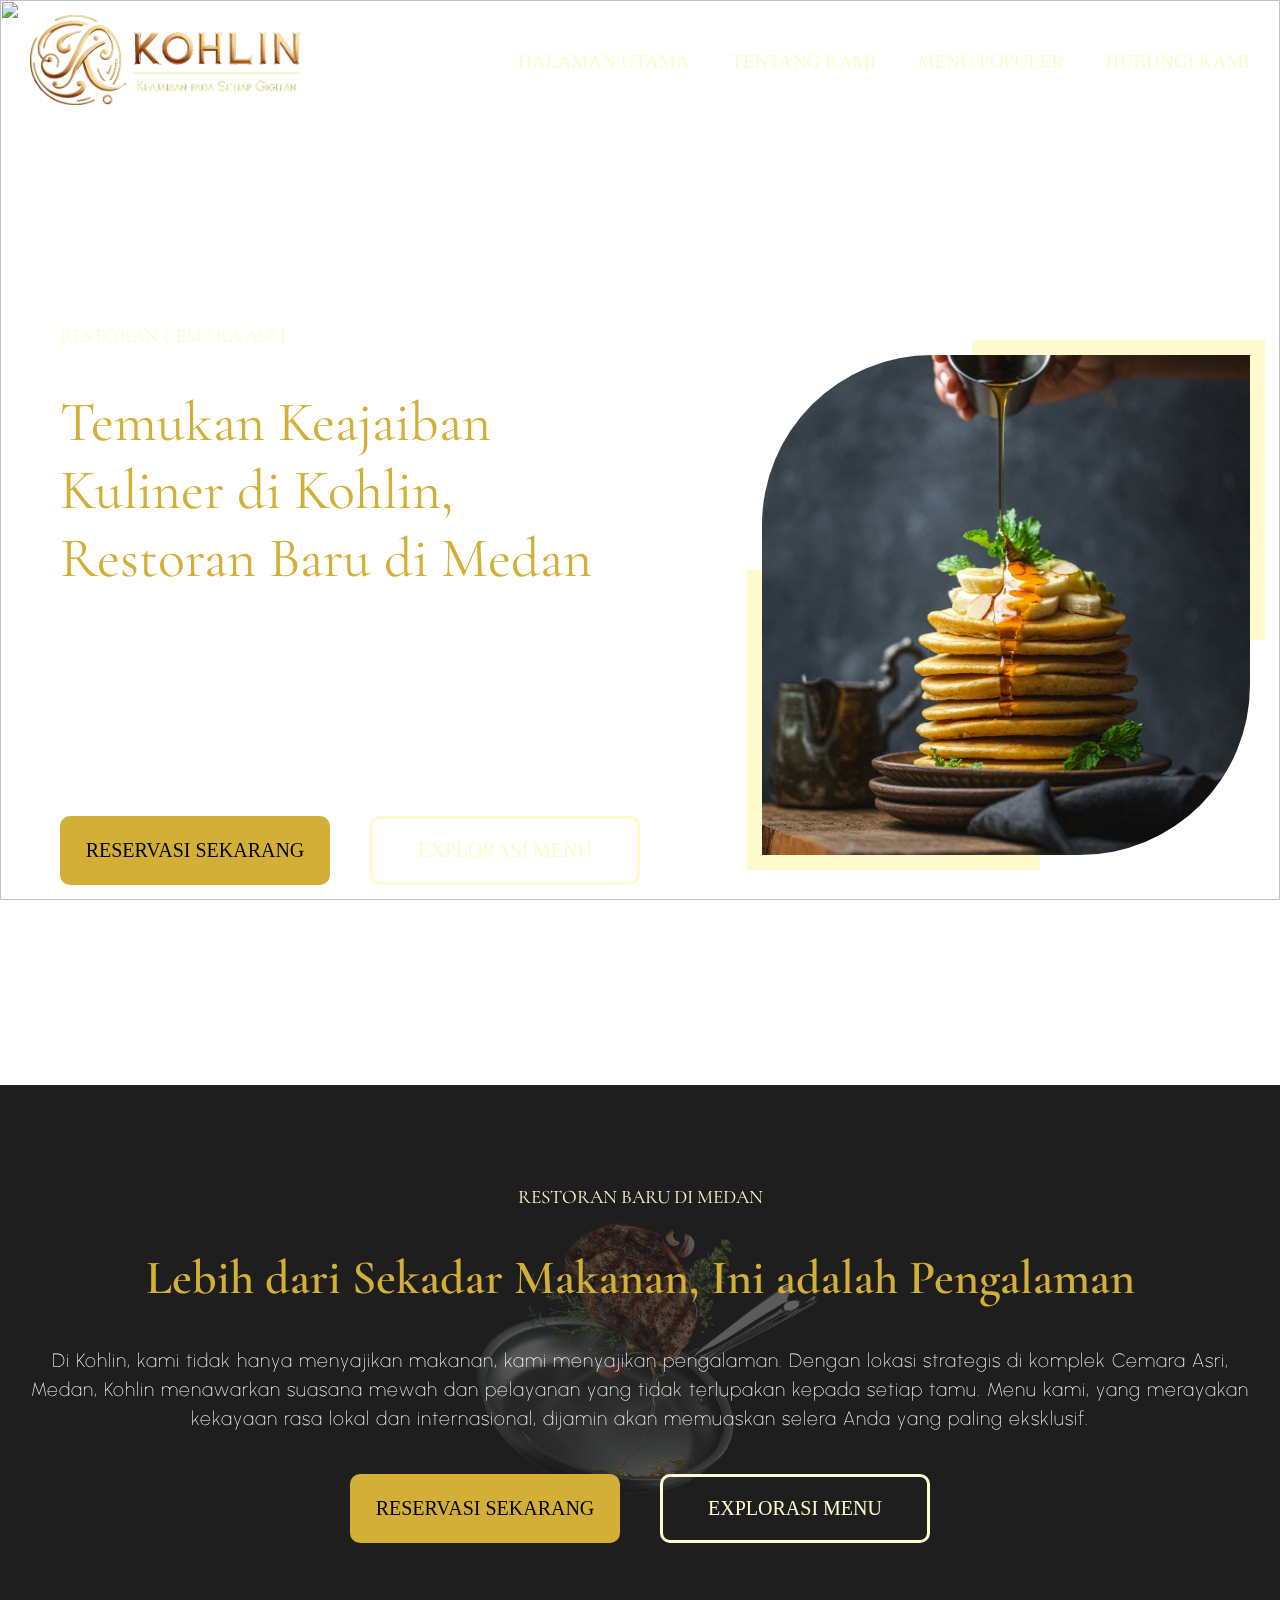
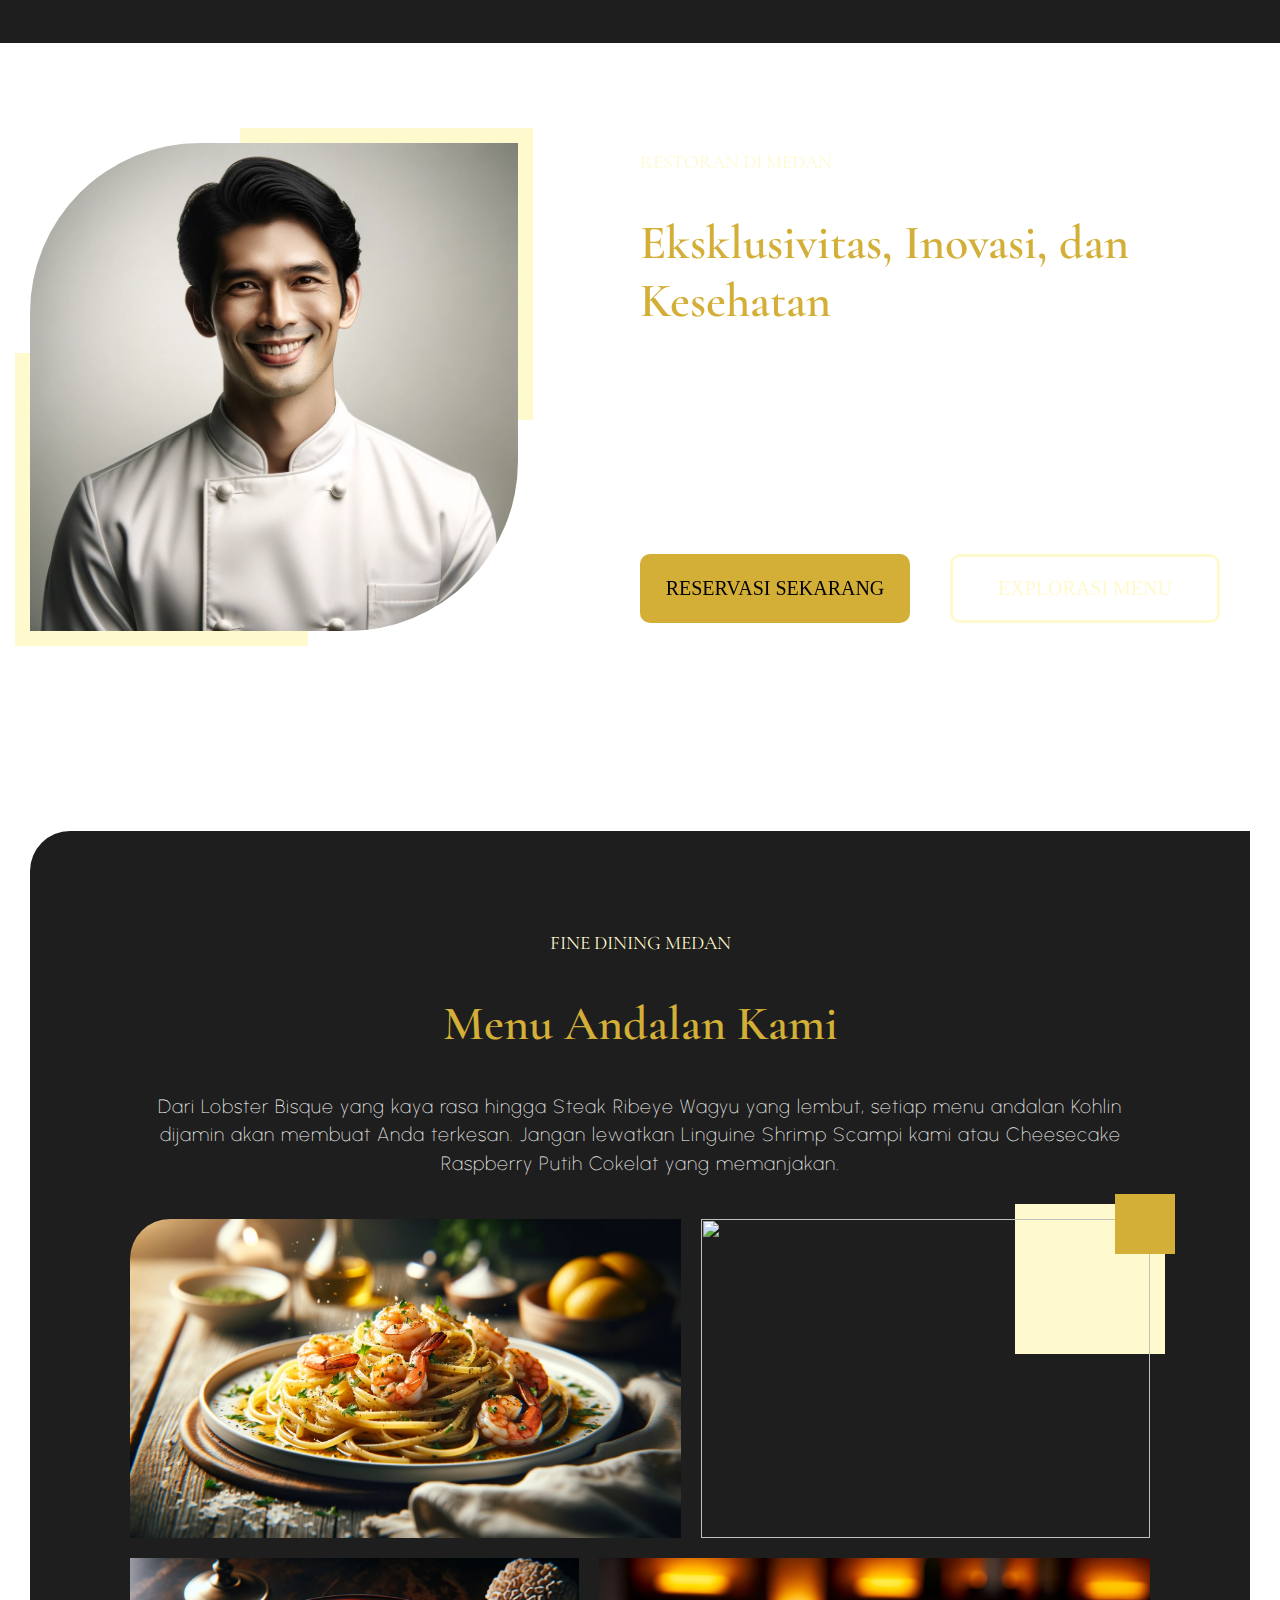
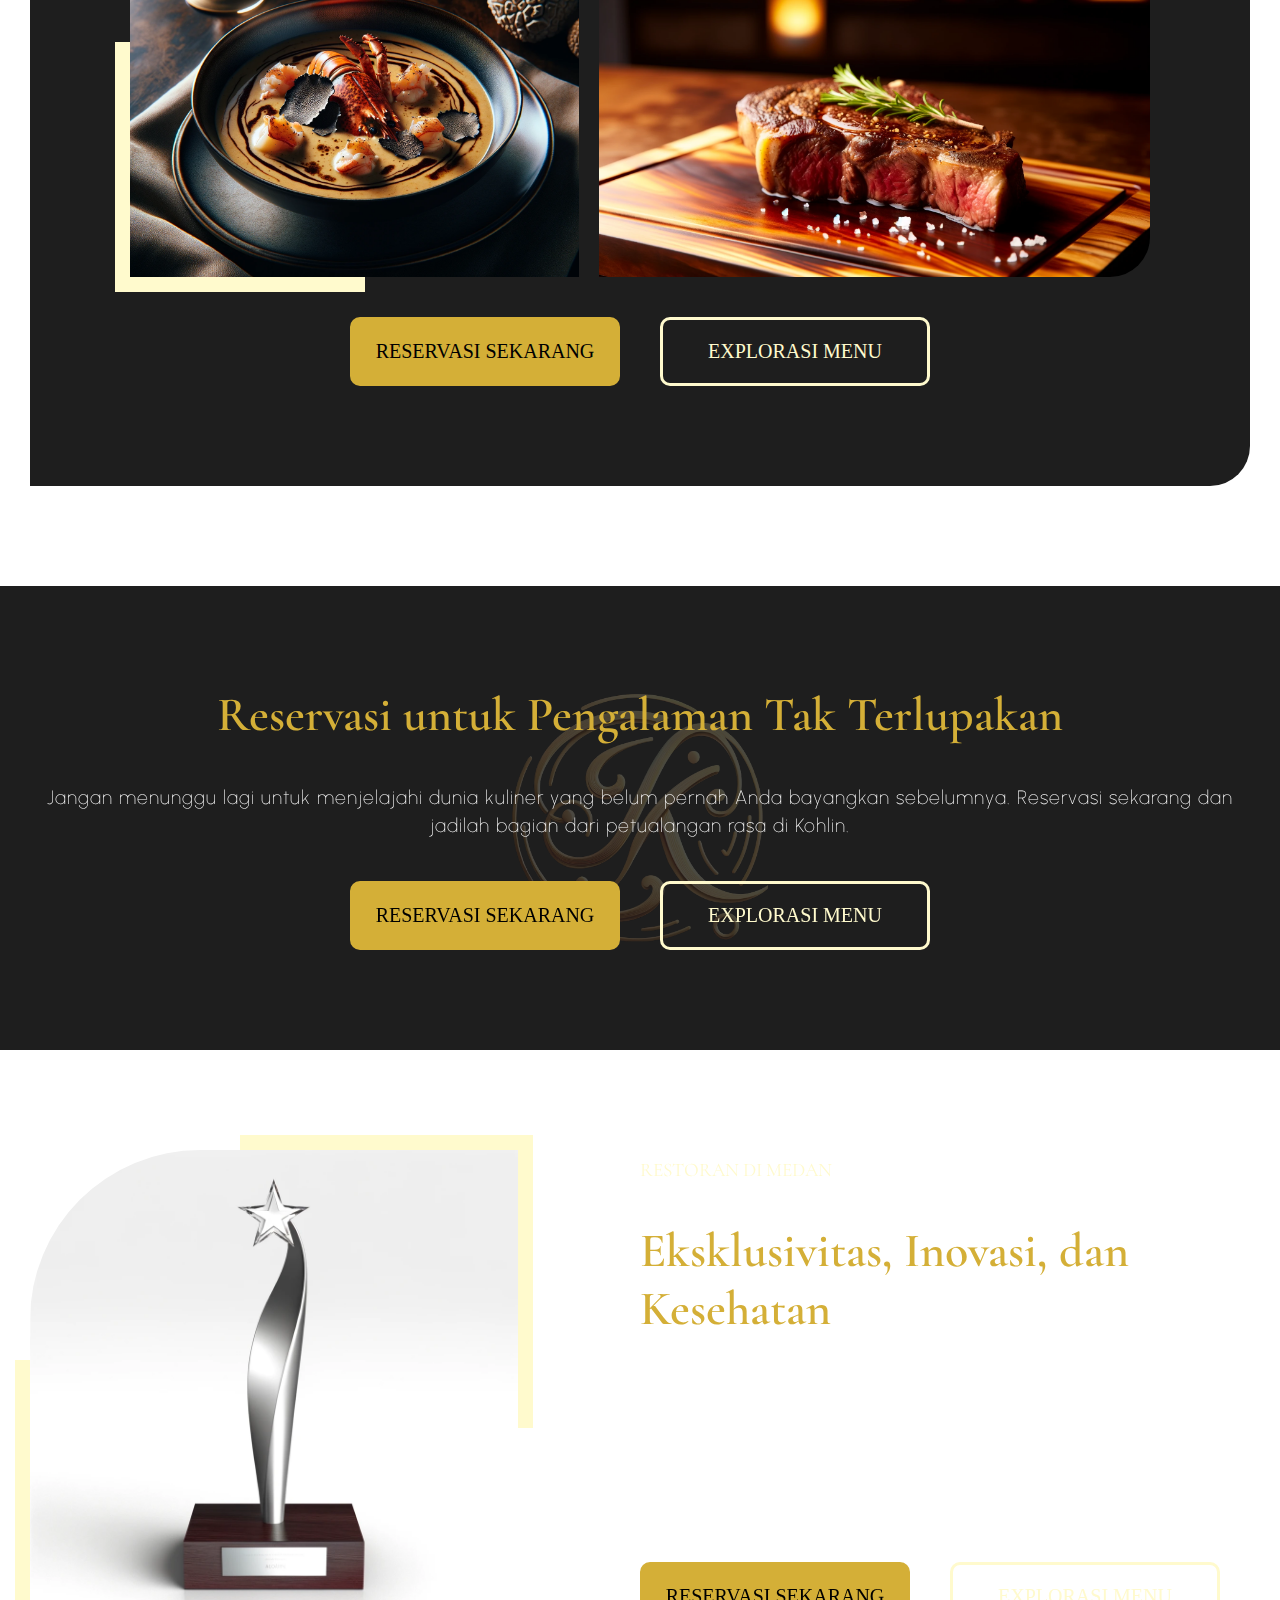
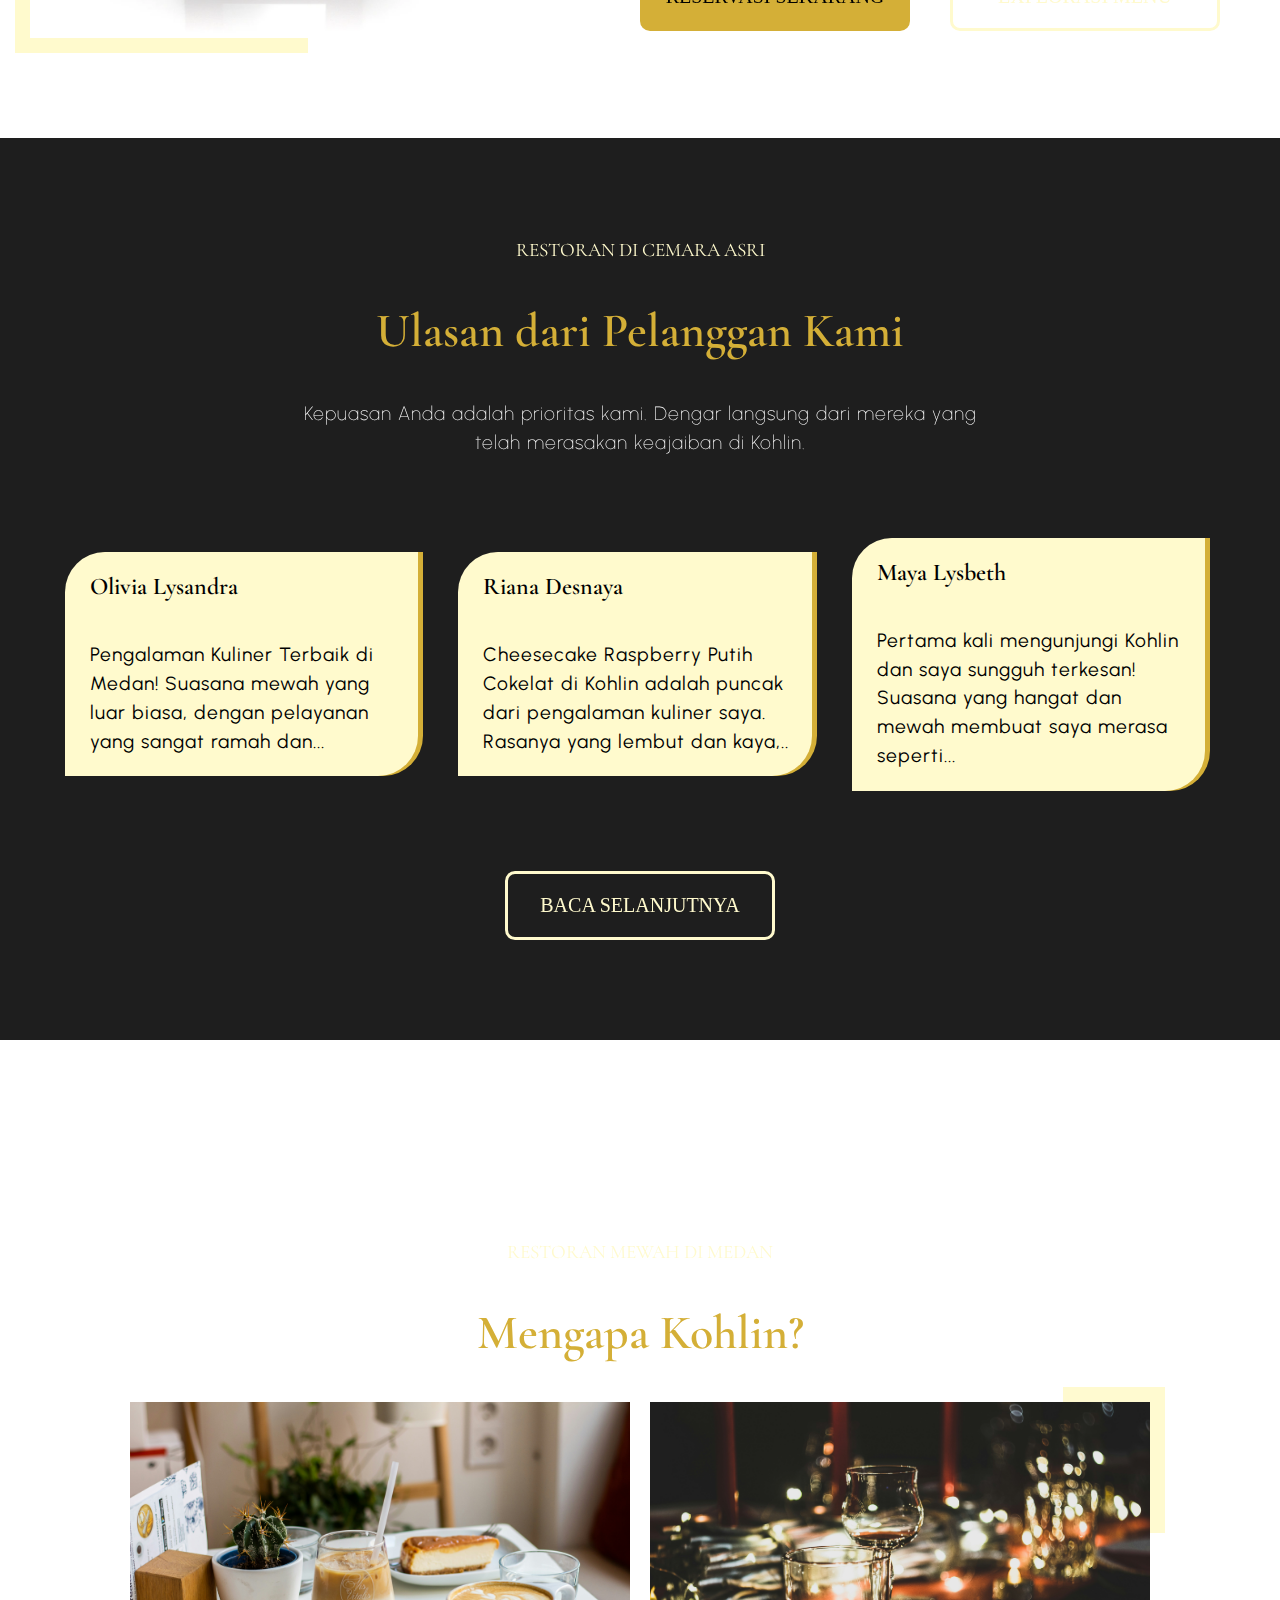
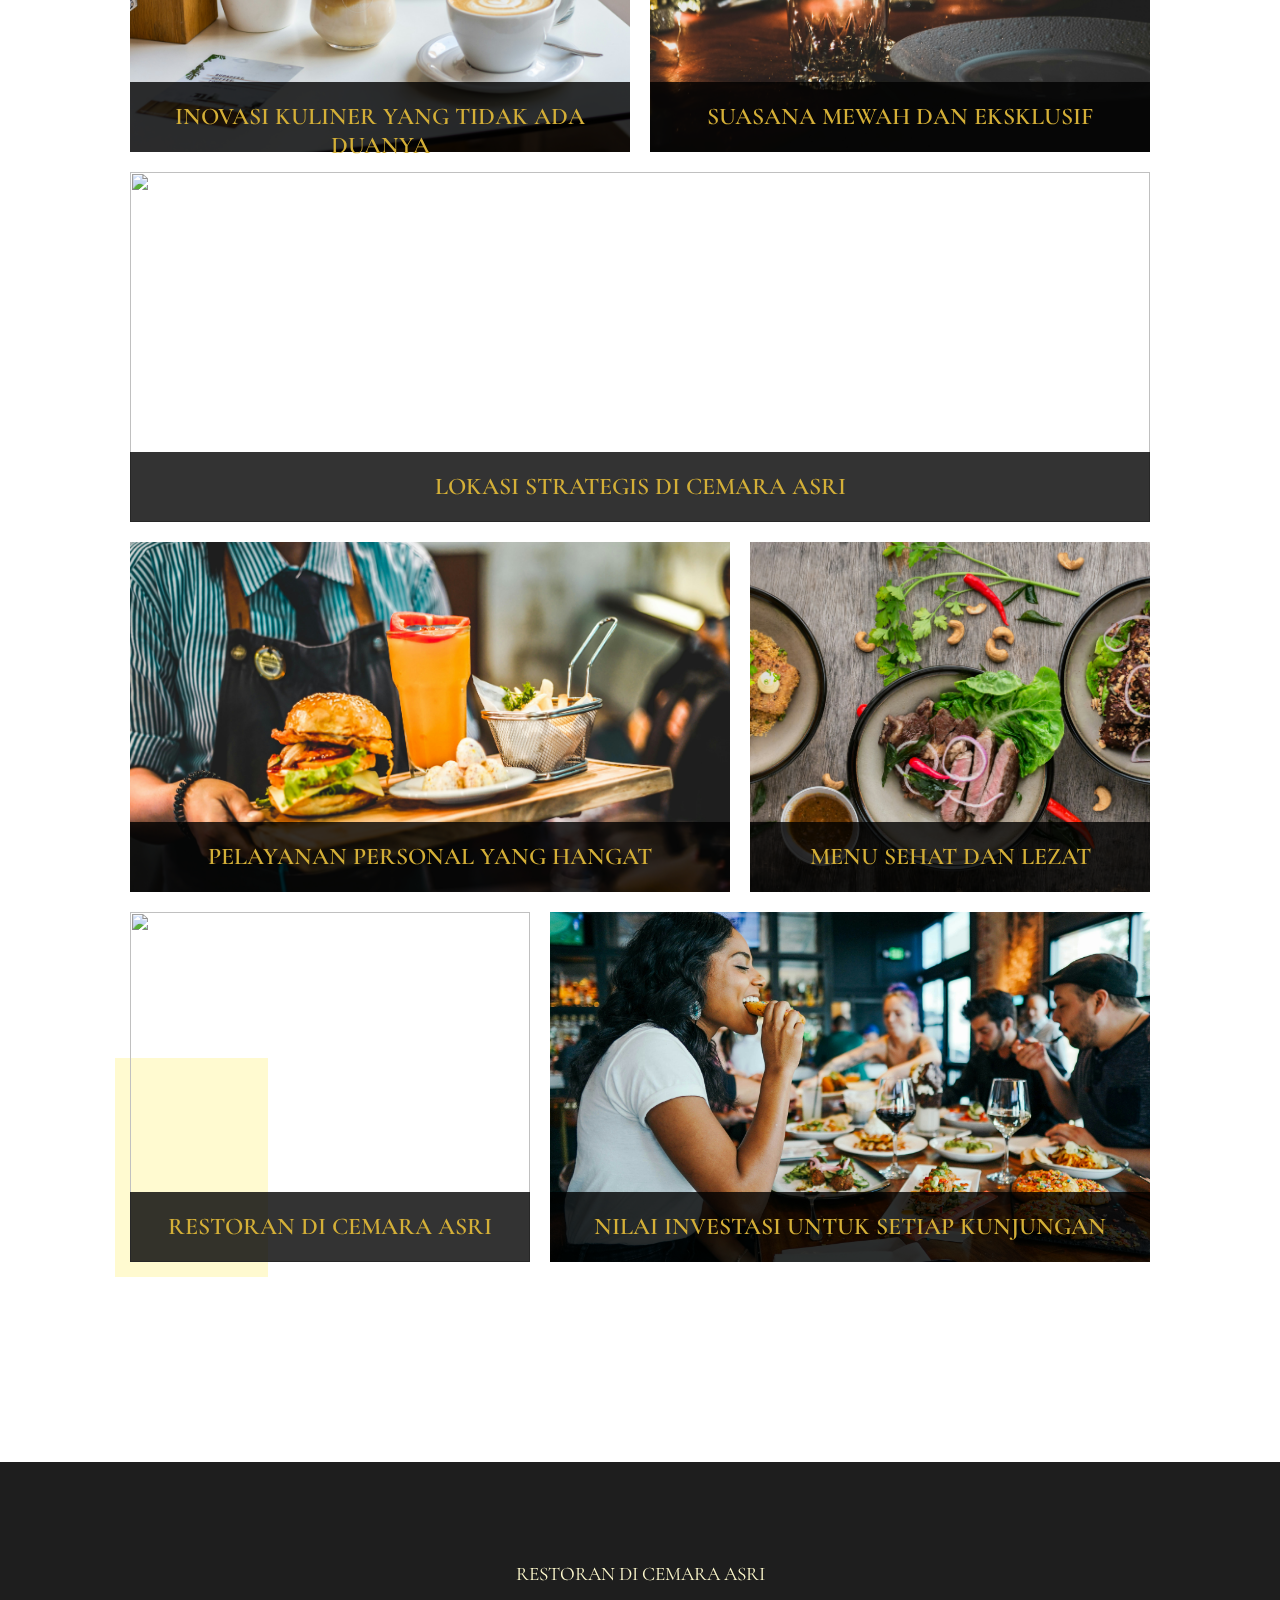
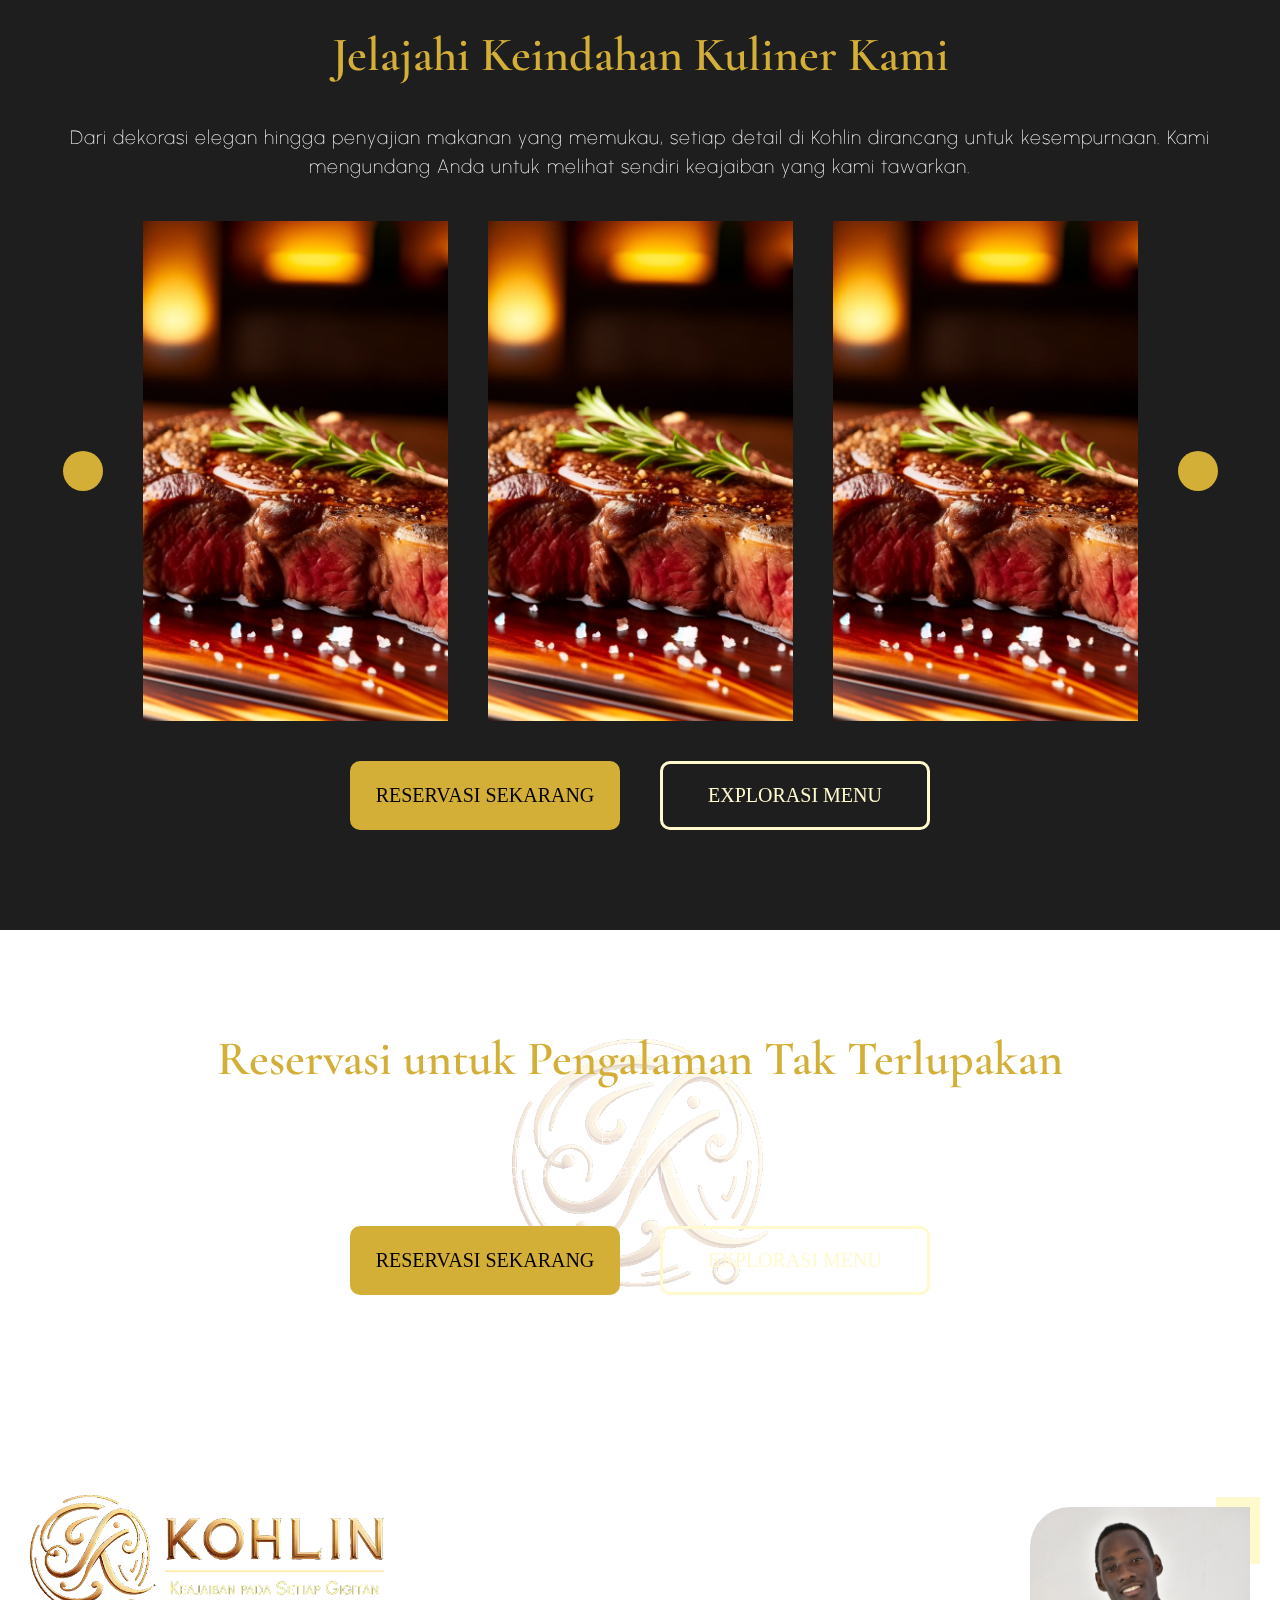
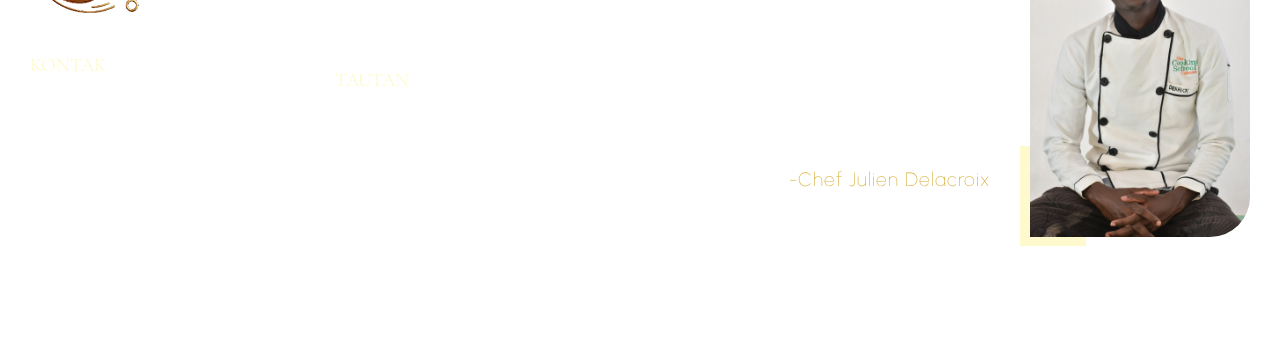
==== commit ce4d83c1: "update footer" ====
--- a/index.html
+++ b/index.html
@@ -15,56 +15,56 @@
     <div class="background-image">
         <img src="Resources/BG.png"/>
     </div>
-    <nav>
+    <nav class="FlexDisplayRow">
         <div class="LogoContainer">
             <img src="Resources/Kohlin Fine Dining Logo/Kohlin Fine Dining Logo Horizontal.png">
         </div>
-        <ul id="headerMenu" style="list-style-type: none;">
+        <ul class="FlexDisplayRow" id="headerMenu" style="list-style-type: none;">
             <a href="#"><li>HALAMAN UTAMA</li></a>
             <a href="#"><li>TENTANG KAMI</li></a>
             <a href="#"><li>MENU POPULER</li></a>
             <a href="#"><li>HUBUNGI KAMI</li></a>
         </ul>
     </nav>
-    <div class="hero">
+    <div class="hero FlexDisplayRow">
         <div class="HeroTextContainer defaultSectionStyle">
             <h2>RESTORAN CEMARA ASRI</h2>
             <h1>Temukan Keajaiban Kuliner di Kohlin, Restoran Baru di Medan</h1>
             <p>Di tengah kegemerakan kota Medan, Kohlin Fine Dining menyajikan sebuah oasis kuliner yang belum pernah Anda rasakan sebelumnya. Bersiaplah untuk memasuki dunia di mana setiap gigitan adalah perayaan rasa, keindahan, dan kreativitas.</p>
-            <div class="CTA-Button">
-                <a href="#"><div class="ContactButton">
-                    RESERVASI SEKARANG
-                </div></a>
-
-                <a href="#"><div class="ExploreButton">
-                    EXPLORASI MENU
-                </div></a>
-            </div>
-        </div>
-        <div class="HeroImageContainer">
-            <div class="HeroImageContainer-Image">
+            <div class="CTA-Button FlexDisplayRow">
+                <a href="#"><div class="ContactButton">
+                    RESERVASI SEKARANG
+                </div></a>
+
+                <a href="#"><div class="ExploreButton ContactButton">
+                    EXPLORASI MENU
+                </div></a>
+            </div>
+        </div>
+        <div class="HeroImageContainer FlexDisplayRow">
+            <div class="HeroImageContainer-Image FlexDisplayRow">
                 <img src="Resources/Restoran Cemara Asri.jpg" alt="Restoran Cemara Asri"/>
             </div>
         </div>
     </div>
-    <div class="WhoAreWe">
+    <div class="WhoAreWe FlexDisplayCenter">
         <img src="Resources/3d_meat_24684.png"/>
         <div class="WhoAreWeContainer defaultSectionStyle">
             <h2>RESTORAN BARU DI MEDAN</h2>
             <h3>Lebih dari Sekadar Makanan, Ini adalah Pengalaman</h3>
             <p>Di Kohlin, kami tidak hanya menyajikan makanan, kami menyajikan pengalaman. Dengan lokasi strategis di komplek Cemara Asri, Medan, Kohlin menawarkan suasana mewah dan pelayanan yang tidak terlupakan kepada setiap tamu. Menu kami, yang merayakan kekayaan rasa lokal dan internasional, dijamin akan memuaskan selera Anda yang paling eksklusif.</p>
-            <div class="CTA-Button">
-                <a href="#"><div class="ContactButton">
-                    RESERVASI SEKARANG
-                </div></a>
-
-                <a href="#"><div class="ExploreButton">
-                    EXPLORASI MENU
-                </div></a>
-            </div>
-        </div>
-    </div>
-    <div class="OurValue">
+            <div class="CTA-Button FlexDisplayRow">
+                <a href="#"><div class="ContactButton">
+                    RESERVASI SEKARANG
+                </div></a>
+
+                <a href="#"><div class="ExploreButton ContactButton">
+                    EXPLORASI MENU
+                </div></a>
+            </div>
+        </div>
+    </div>
+    <div class="OurValue FlexDisplayCenter">
         <div class="OurValueContainer defaultSectionStyle">
             <div class="OurValueContainerImage">
                 <div class="OurValueContainerImage-Img">
@@ -75,26 +75,26 @@
                 <h2>RESTORAN DI MEDAN</h2>
                 <h3>Eksklusivitas, Inovasi, dan Kesehatan</h3>
                 <p>Komitmen kami pada kesehatan dan keberlanjutan tercermin dalam setiap piring yang kami sajikan. Di Kohlin, setiap hidangan adalah bukti dari inovasi kuliner yang sehat dan berkelanjutan. Kami mengundang Anda untuk merasakan perbedaan – dimana makanan bukan hanya untuk dikonsumsi, tapi untuk dirayakan.</p>
-                <div class="CTA-Button">
+                <div class="CTA-Button FlexDisplayRow">
                     <a href="#"><div class="ContactButton">
                         RESERVASI SEKARANG
                     </div></a>
     
-                    <a href="#"><div class="ExploreButton">
+                    <a href="#"><div class="ExploreButton ContactButton">
                         EXPLORASI MENU
                     </div></a>
                 </div>
             </div>
         </div>
     </div>
-    <div class="Menu">
+    <div class="Menu FlexDisplayCenter">
         <div class="MenuBackground defaultSectionStyle">
-            <div class="MenuContainer">
+            <div class="MenuContainer borderRadius40">
                 <h2>FINE DINING MEDAN</h2>
                 <h3>Menu Andalan Kami</h3>
                 <p>Dari Lobster Bisque yang kaya rasa hingga Steak Ribeye Wagyu yang lembut, setiap menu andalan Kohlin dijamin akan membuat Anda terkesan. Jangan lewatkan Linguine Shrimp Scampi kami atau Cheesecake Raspberry Putih Cokelat yang memanjakan.</p>
                 <div class="MenuContainerImage">
-                    <div class="MenuContainerImage-1">
+                    <div class="MenuContainerImage-1 FlexDisplayCenter">
                         <div class="MenuContainerImage-1-big">
                             <img src="Resources/Spaghetti.png"/>
                         </div>
@@ -102,7 +102,7 @@
                             <img src="Resources/front-view-delicious-creamy-cake-inside-plate-with-fresh-raspberries-brown-table.jpg"/>
                         </div>
                     </div>
-                    <div class="MenuContainerImage-2">
+                    <div class="MenuContainerImage-2 FlexDisplayCenter">
                         <div class="MenuContainerImage-2-small">
                             <img src="Resources/Lobster.png"/>
                         </div>
@@ -111,35 +111,35 @@
                         </div>
                     </div>
                 </div>
-                <div class="CTA-Button">
+                <div class="CTA-Button FlexDisplayRow">
                     <a href="#"><div class="ContactButton">
                         RESERVASI SEKARANG
                     </div></a>
     
-                    <a href="#"><div class="ExploreButton">
+                    <a href="#"><div class="ExploreButton ContactButton">
                         EXPLORASI MENU
                     </div></a>
                 </div>
             </div>
         </div>
     </div>
-    <div class="WhoAreWeCTA">
+    <div class="WhoAreWeCTA FlexDisplayCenter">
         <img src="Resources/Kohlin Fine Dining Logo/Kohlin Fine Dining Symbol Only.png"/>
         <div class="WhoAreWeContainer defaultSectionStyle">
             <h3>Reservasi untuk Pengalaman Tak Terlupakan</h3>
             <p>Jangan menunggu lagi untuk menjelajahi dunia kuliner yang belum pernah Anda bayangkan sebelumnya. Reservasi sekarang dan jadilah bagian dari petualangan rasa di Kohlin.</p>
-            <div class="CTA-Button">
-                <a href="#"><div class="ContactButton">
-                    RESERVASI SEKARANG
-                </div></a>
-
-                <a href="#"><div class="ExploreButton">
-                    EXPLORASI MENU
-                </div></a>
-            </div>
-        </div>
-    </div>
-    <div class="OurValue">
+            <div class="CTA-Button FlexDisplayRow">
+                <a href="#"><div class="ContactButton">
+                    RESERVASI SEKARANG
+                </div></a>
+
+                <a href="#"><div class="ExploreButton ContactButton">
+                    EXPLORASI MENU
+                </div></a>
+            </div>
+        </div>
+    </div>
+    <div class="OurValue FlexDisplayCenter">
         <div class="OurValueContainer defaultSectionStyle">
             <div class="OurValueContainerImage">
                 <div class="OurValueContainerImage-Img">
@@ -150,25 +150,25 @@
                 <h2>RESTORAN DI MEDAN</h2>
                 <h3>Eksklusivitas, Inovasi, dan Kesehatan</h3>
                 <p>Komitmen kami pada kesehatan dan keberlanjutan tercermin dalam setiap piring yang kami sajikan. Di Kohlin, setiap hidangan adalah bukti dari inovasi kuliner yang sehat dan berkelanjutan. Kami mengundang Anda untuk merasakan perbedaan – dimana makanan bukan hanya untuk dikonsumsi, tapi untuk dirayakan.</p>
-                <div class="CTA-Button">
+                <div class="CTA-Button FlexDisplayRow">
                     <a href="#"><div class="ContactButton">
                         RESERVASI SEKARANG
                     </div></a>
     
-                    <a href="#"><div class="ExploreButton">
+                    <a href="#"><div class="ExploreButton ContactButton">
                         EXPLORASI MENU
                     </div></a>
                 </div>
             </div>
         </div>
     </div>
-    <div class="Review">
+    <div class="Review FlexDisplayCenter">
         <div class="ReviewContainer defaultSectionStyle">
             <h2>RESTORAN DI CEMARA ASRI</h2>
             <h3>Ulasan dari Pelanggan Kami</h3>
             <p>Kepuasan Anda adalah prioritas kami. Dengar langsung dari mereka yang<br>telah merasakan keajaiban di Kohlin.</p>
-            <div class="ReviewComments">
-                <div class="CommentsCard">
+            <div class="ReviewComments FlexDisplayRow">
+                <div class="CommentsCard borderRadius40">
                     <h4>Olivia Lysandra</h4>
                     <div class="CommentsCardStar">
                         <i class="fa-solid fa-star"></i>
@@ -179,7 +179,7 @@
                     </div>
                     <p>Pengalaman Kuliner Terbaik di Medan! Suasana mewah yang luar biasa, dengan pelayanan yang sangat ramah dan...</p>
                 </div>
-                <div class="CommentsCard">
+                <div class="CommentsCard borderRadius40">
                     <h4>Riana Desnaya</h4>
                     <div class="CommentsCardStar">
                         <i class="fa-solid fa-star"></i>
@@ -190,7 +190,7 @@
                     </div>
                     <p>Cheesecake Raspberry Putih Cokelat di Kohlin adalah puncak dari pengalaman kuliner saya. Rasanya yang lembut dan kaya,..</p>
                 </div>
-                <div class="CommentsCard">
+                <div class="CommentsCard borderRadius40">
                     <h4>Maya Lysbeth</h4>
                     <div class="CommentsCardStar">
                         <i class="fa-solid fa-star"></i>
@@ -202,62 +202,62 @@
                     <p>Pertama kali mengunjungi Kohlin dan saya sungguh terkesan! Suasana yang hangat dan mewah membuat saya merasa seperti...</p>
                 </div>
             </div>
-            <div class="CTA-Button">
-                <a href="#"><div class="ExploreButton">
+            <div class="CTA-Button FlexDisplayRow">
+                <a href="#"><div class="ExploreButton ContactButton">
                     BACA SELANJUTNYA
                 </div></a>
             </div>
         </div>
     </div>
-    <div class="WhyKohlin">
-        <div class="WhyKohlinContainer defaultSectionStyle" >
+    <div class="WhyKohlin FlexDisplayCenter">
+        <div class="WhyKohlinContainer borderRadius40 defaultSectionStyle" >
             <h2>RESTORAN MEWAH DI MEDAN</h2>
             <h3>Mengapa Kohlin?</h3>
-            <div class="WhyKohlinImage">
-                <div class="WhyKohlinImageContainer">
-                    <div class="WhyKohlinImageContainer-Medium">
+            <div class="WhyKohlinImage FlexDisplayCenter">
+                <div class="WhyKohlinImageContainer FlexDisplayRow">
+                    <div class="WhyKohlinImageContainer-Medium FlexDisplayCenter">
                         <img src="Resources/img1.jpg"/>
                         <div class="WhyKohlinImageContainerText">
                             <h4>Inovasi Kuliner yang Tidak Ada Duanya</h4>
                         </div>
                     </div>
-                    <div class="WhyKohlinImageContainer-Medium">
+                    <div class="WhyKohlinImageContainer-Medium FlexDisplayCenter">
                         <img src="Resources/img2.jpg"/>
                         <div class="WhyKohlinImageContainerText">
                             <h4>Suasana Mewah dan Eksklusif</h4>
                         </div>
                     </div>
                 </div>
-                <div class="WhyKohlinImageContainer">
-                    <div class="WhyKohlinImageContainer-Medium WhyKohlinImageContainer-Full">
+                <div class="WhyKohlinImageContainer FlexDisplayRow">
+                    <div class="WhyKohlinImageContainer-Medium WhyKohlinImageContainer-Full FlexDisplayCenter">
                         <img src="Resources/img3.jpg"/>
                         <div class="WhyKohlinImageContainerText">
                             <h4>Lokasi Strategis di Cemara Asri</h4>
                         </div>
                     </div>
                 </div>
-                <div class="WhyKohlinImageContainer">
-                    <div class="WhyKohlinImageContainer-Medium WhyKohlinImageContainer-Big">
+                <div class="WhyKohlinImageContainer FlexDisplayRow">
+                    <div class="WhyKohlinImageContainer-Medium WhyKohlinImageContainer-Big FlexDisplayCenter">
                         <img src="Resources/img4.jpg"/>
                         <div class="WhyKohlinImageContainerText">
                             <h4>Pelayanan Personal yang Hangat</h4>
                         </div>
                     </div>
-                    <div class="WhyKohlinImageContainer-Medium WhyKohlinImageContainer-Small">
+                    <div class="WhyKohlinImageContainer-Medium WhyKohlinImageContainer-Small FlexDisplayCenter">
                         <img src="Resources/img5.jpg"/>
                         <div class="WhyKohlinImageContainerText">
                             <h4>Menu Sehat dan Lezat</h4>
                         </div>
                     </div>
                 </div>
-                <div class="WhyKohlinImageContainer">
-                    <div class="WhyKohlinImageContainer-Medium WhyKohlinImageContainer-Small">
+                <div class="WhyKohlinImageContainer FlexDisplayRow">
+                    <div class="WhyKohlinImageContainer-Medium WhyKohlinImageContainer-Small FlexDisplayCenter">
                         <img src="Resources/img6.jpg"/>
                         <div class="WhyKohlinImageContainerText">
                             <h4>Restoran di Cemara Asri</h4>
                         </div>
                     </div>
-                    <div class="WhyKohlinImageContainer-Medium WhyKohlinImageContainer-Big">
+                    <div class="WhyKohlinImageContainer-Medium WhyKohlinImageContainer-Big FlexDisplayCenter">
                         <img src="Resources/img7.jpg"/>
                         <div class="WhyKohlinImageContainerText">
                             <h4>Nilai Investasi untuk Setiap Kunjungan</h4>
@@ -267,65 +267,65 @@
             </div>
         </div>
     </div>
-    <div class="Gallery">
+    <div class="Gallery FlexDisplayCenter">
         <div class="GalleryContainer defaultSectionStyle">
             <h2>Restoran di Cemara Asri</h2>
             <h3>Jelajahi Keindahan Kuliner Kami</h3>
             <p>Dari dekorasi elegan hingga penyajian makanan yang memukau, setiap detail di Kohlin dirancang untuk kesempurnaan. Kami mengundang Anda untuk melihat sendiri keajaiban yang kami tawarkan.</p>
-            <div class="GalleryContainerImage">
+            <div class="GalleryContainerImage FlexDisplayCenter">
                 <i class="fa-solid fa-arrow-left"></i>
                 <img src="Resources/Beef.png"/>
                 <img src="Resources/Beef.png"/>
                 <img src="Resources/Beef.png"/>
                 <i class="fa-solid fa-arrow-right"></i>
             </div>
-            <div class="CTA-Button">
-                <a href="#"><div class="ContactButton">
-                    RESERVASI SEKARANG
-                </div></a>
-
-                <a href="#"><div class="ExploreButton">
-                    EXPLORASI MENU
-                </div></a>
-            </div>
-        </div>
-    </div>
-    <div class="WhoAreWeCTA WhoAreWeCTA2">
+            <div class="CTA-Button FlexDisplayRow">
+                <a href="#"><div class="ContactButton">
+                    RESERVASI SEKARANG
+                </div></a>
+
+                <a href="#"><div class="ExploreButton ContactButton">
+                    EXPLORASI MENU
+                </div></a>
+            </div>
+        </div>
+    </div>
+    <div class="WhoAreWeCTA WhoAreWeCTA2 FlexDisplayCenter">
         <img src="Resources/Kohlin Fine Dining Logo/Kohlin Fine Dining Symbol Only.png"/>
         <div class="WhoAreWeContainer defaultSectionStyle">
             <h3>Reservasi untuk Pengalaman Tak Terlupakan</h3>
             <p>Jangan menunggu lagi untuk menjelajahi dunia kuliner yang belum pernah Anda bayangkan sebelumnya. Reservasi sekarang dan jadilah bagian dari petualangan rasa di Kohlin.</p>
-            <div class="CTA-Button">
-                <a href="#"><div class="ContactButton">
-                    RESERVASI SEKARANG
-                </div></a>
-
-                <a href="#"><div class="ExploreButton">
-                    EXPLORASI MENU
-                </div></a>
-            </div>
-        </div>
-    </div>
-    <div class="Footer">
+            <div class="CTA-Button FlexDisplayRow">
+                <a href="#"><div class="ContactButton">
+                    RESERVASI SEKARANG
+                </div></a>
+
+                <a href="#"><div class="ExploreButton ContactButton">
+                    EXPLORASI MENU
+                </div></a>
+            </div>
+        </div>
+    </div>
+    <div class="Footer FlexDisplayCenter">
         <div class="FooterContainer defaultSectionStyle">
             <div class="FooterNav">
                 <img src="Resources/Kohlin Fine Dining Logo/Kohlin Fine Dining Logo Horizontal.png"/>
-                <div class="FooterNavText">
+                <div class="FooterNavText FlexDisplayRow">
                     <div class="FooterNavText-Container">
                         <h2>KONTAK</h2>
-                        <i class="fa-solid fa-phone"> <h4>+62 82273737300</h4></i>
-                        <i class="fa-solid fa-envelope"> <a href="mailto:me"> <h4>info@kohlin.com</h4></a></i>
-                        <i class="fa-solid fa-location-dot"> <h4>Komplek Cemara Asri Blok A No. 18-19, Medan</h4></i>
+                        <div class="iconTextGroup FlexDisplayRow "><i class="fa-solid fa-phone"></i><h4>+62 82273737300</h4></div>
+                        <div class="iconTextGroup FlexDisplayRow"><i class="fa-solid fa-envelope"></i><a href="mailto:me"><h4>info@kohlin.com</h4></a></div>
+                        <div class="iconTextGroup FlexDisplayRow"><i class="fa-solid fa-location-dot"></i><h4>Komplek Cemara Asri Blok A No. 18-19, Medan</h4></div>
                     </div>
                     <div class="FooterNavText-Container">
                         <h2>TAUTAN</h2>  
-                        <i class="fa-solid fa-angle-right"> <a href="#"> <h4>Tentang Kami</h4></a></i>
-                        <i class="fa-solid fa-angle-right"> <a href="#"> <h4>Menu Populer</h4></a></i>
-                        <i class="fa-solid fa-angle-right"> <a href="#"> <h4>Hubungin Kami</h4></a></i>
-                    </div>
-                </div>
-            </div>
-            <div class="FooterContent">
+                        <div class="iconTextGroup FlexDisplayCenter"><i class="fa-solid fa-angle-right"></i><a href="#"><h4>Tentang Kami</h4></a></div>
+                        <div class="iconTextGroup FlexDisplayCenter"><i class="fa-solid fa-angle-right"></i><a href="#"><h4>Menu Populer</h4></a></div>
+                        <div class="iconTextGroup FlexDisplayCenter"><i class="fa-solid fa-angle-right"></i><a href="#"><h4>Hubungin Kami</h4></a></div>
+                    </div>
+                </div>
+            </div>
+            <div class="FooterContent FlexDisplayRow">
                 <div class="FooterContent-Text">
                     <h4>"Tak sekadar hidangan, 
                         setiap sajian adalah kisah cinta 
@@ -334,7 +334,7 @@
                     <p>-Chef Julien Delacroix</p>
                 </div>
                 <div class="FooterContent-Image">
-                    <img src="Resources/chef2.jpg"/>
+                    <img class="borderRadius40" src="Resources/chef2.jpg"/>
                 </div>
             </div>
         </div>
--- a/styles.css
+++ b/styles.css
@@ -28,6 +28,7 @@
     font-weight: 400;
     font-size: 3rem;
     font-weight: 600;
+    color: #D4AF37;
 }
 
 /* Sub-Heading */
@@ -36,6 +37,7 @@
     font-weight: 400;
     font-size: 1.2rem;
     text-transform: uppercase;
+    color: #FFFACD;
 }
 
 /* Title */
@@ -43,6 +45,7 @@
     font-family: Cormorant Garamond;
     font-weight: 400;
     font-size: 3.5rem;
+    color: #D4AF37;
 }
 
 /* Comments Heading */
@@ -50,6 +53,7 @@
     font-family: Cormorant Garamond;
     font-weight: 600;
     font-size: 1.5rem;
+    color: #FFFFFF;
 }
 
 p{
@@ -58,12 +62,13 @@
     line-height: 1.5em;
     letter-spacing: 1px;
     font-size: 1.2rem;
+    color: #FFFFFF;
+    text-align: center;
 }
 .background-image{
     width: 100%;
     height: 100%;
     position: fixed;
-    
     z-index: -5;
 }
 .background-image img{
@@ -71,14 +76,30 @@
     height: 100%;
     object-fit: cover;
 }
+
+.FlexDisplayRow{
+    display: flex;
+    flex-direction: row;
+    align-items: center;
+    justify-content: space-between;
+}
+.FlexDisplayCenter{
+    display: flex;
+    align-items: center;
+    justify-content: center;
+}
+.borderRadius40{
+    border-radius: 40px 0px 40px 0px;
+    -webkit-border-radius: 40px 0px 40px 0px;
+    -moz-border-radius: 40px 0px 40px 0px;
+    -ms-border-radius: 40px 0px 40px 0px;
+    -o-border-radius: 40px 0px 40px 0px;
+}
+
 nav{
     max-width: 1440px;
     padding: 15px 30px;
     margin: auto;
-    display: flex;
-    flex-direction: row;
-    align-items: center;
-    justify-content: space-between;
 }
 
 .LogoContainer{
@@ -89,10 +110,6 @@
     height: auto;
 }
 #headerMenu{
-    display: flex;
-    flex-direction: row;
-    align-items: center;
-    justify-content: space-between;
     width: 60%;
 }
 #headerMenu a{
@@ -111,58 +128,31 @@
     color: #D4AF37;
 }
 
-
-
 /* HERO */
-
-
 
 .hero{
     width: 100%;
     max-width: 1440px;
     margin: auto;
     padding: 100px 30px;
-    display: flex;
-    flex-direction: row;
-    align-items: center;
-    justify-content: space-between;
 }
 .HeroTextContainer{
     width: 50%;
     align-items: flex-start;
     justify-content: space-between;
 }
-.HeroTextContainer h2{
-    font-size: 1.2rem;
-    color: #FFFACD;
-}
-
-.HeroTextContainer h1{
-    font-size: 3.5rem;
-    font-weight: 600;
-    color: #D4AF37;
-}
+
 .HeroTextContainer p{
-    font-size: 1.2rem;
-    color: #FFFFFF;
+    text-align: left;
     
 }
-
 .HeroImageContainer{
     width: 40%;
-    display: flex;
-    align-items: center;
-    justify-content: center;
 }
 .HeroImageContainer-Image{
     width: 100%;
     height: 500px;
-    display: flex;
-    align-items: center;
-    justify-content: center;
-    position: relative;
-    
-    
+    position: relative;
 }
 .HeroImageContainer-Image img{
     width: 100%;
@@ -202,9 +192,6 @@
 /* CTA-BUTTON */
 
 .CTA-Button{
-    display: flex;
-    flex-direction: row;
-    align-items: center;
     justify-content: center;
     gap: 40px;
 }
@@ -231,24 +218,9 @@
     -o-transition: 0.3s all ease-in-out;
 }
 .ExploreButton{
-    width: 270px;
-    padding: 20px 10px;
-    border-radius: 10px;
-    -webkit-border-radius: 10px;
-    -moz-border-radius: 10px;
-    -ms-border-radius: 10px;
-    -o-border-radius: 10px;
+    background-color:#d4af3700;
     border: #FFFACD 3px solid ;
-    display: flex;
-    align-items: center;
-    justify-content: center;
     color: #FFFACD;
-    font-size: 1.25rem;
-    transition: 0.3s all ease-in-out;
-    -webkit-transition: 0.3s all ease-in-out;
-    -moz-transition: 0.3s all ease-in-out;
-    -ms-transition: 0.3s all ease-in-out;
-    -o-transition: 0.3s all ease-in-out;
 }
 
 .ContactButton:hover{
@@ -261,27 +233,13 @@
     -o-transform: translateY(-10%);
 }
 .ExploreButton:hover{
-    background-color: #FFFACD;
-    border: #FFFACD 3px solid ;
     color: black;
-    transform: translateY(-10%);
-    -webkit-transform: translateY(-10%);
-    -moz-transform: translateY(-10%);
-    -ms-transform: translateY(-10%);
-    -o-transform: translateY(-10%);
-}
-
-
-
-
+}
 
 /* ---- WHO ARE WE ---- */
 
 .WhoAreWe{
  position: relative;
- display: flex;
- align-items: center;
- justify-content: center;
  background-color: #1E1E1E;
 }
 .WhoAreWe img{
@@ -293,30 +251,14 @@
 .WhoAreWeContainer{
     z-index: 2;
 }
-.WhoAreWeContainer h3{
-    color: #D4AF37;
-}
-.WhoAreWeContainer h2{
-    color: #FFFACD;
-}
-.WhoAreWeContainer p{
-    color: #FFFFFF;
-    text-align: center;
-}
+
 
 
 /* ---- OUR VALUE ---- */
-
-.OurValue{
-    display: flex;
-    align-items: center;
-    justify-content: center;
-}
 
 .OurValueContainer{
     flex-direction: row;
     justify-content: space-between;
-    
 }
 
 .OurValueContainerText{
@@ -327,14 +269,8 @@
     gap: 40px;
 
 }
-.OurValueContainerText h2{
-    color: #FFFACD;
-}
-.OurValueContainerText h3{
-    color: #D4AF37;
-}
 .OurValueContainerText p{
-    color: #FFFFFF;
+    text-align: left;
 }
 
 .OurValueContainerImage{
@@ -383,20 +319,6 @@
 
 /* ---- MENU ----  */
 
-
-
-
-
-
-
-.Menu{
- display: flex;
- align-items: center;
- justify-content: center;
-}
-
-
-
 .MenuContainer{
     width: 100%;
     background-color: #1E1E1E;
@@ -406,25 +328,6 @@
     padding: 100px 100px;
     gap: 40px;
     z-index: 1;
-    border-radius: 40px 0px 40px 0px;
-    -webkit-border-radius: 40px 0px 40px 0px;
-    -moz-border-radius: 40px 0px 40px 0px;
-    -ms-border-radius: 40px 0px 40px 0px;
-    -o-border-radius: 40px 0px 40px 0px;
-}
-
-.MenuContainer h2{
-    color: #FFFACD;
-    z-index: 3;
-}
-.MenuContainer h3{
-    color: #D4AF37;
-    z-index: 3;
-}
-.MenuContainer p{
-    color: #FFFFFF;
-    text-align: center;
-    z-index: 3;
 }
 
 .MenuContainerImage{
@@ -474,15 +377,8 @@
 
 .MenuContainerImage-1{
     width: 100%;
-    display: flex;
-    align-items: center;
-    justify-content: center;
-    gap: 20px;
-    
-    
-}
-
-
+    gap: 20px; 
+}
 
 .MenuContainerImage-1-big{
     width: 50%;
@@ -513,9 +409,6 @@
 
 .MenuContainerImage-2{
     width: 100%;
-    display: flex;
-    align-items: center;
-    justify-content: center;
     gap: 20px;
     position: relative;
 }
@@ -540,18 +433,11 @@
     flex-grow: 1;
 }
 
-
-
-
-
 /* --------WhoAreWeCTA----- */
 
 
 .WhoAreWeCTA{
     position: relative;
-    display: flex;
-    align-items: center;
-    justify-content: center;
     background-color: #1E1E1E;
 }
 .WhoAreWeCTA img{
@@ -561,43 +447,15 @@
     z-index: 1;
 }
 
-
-
-
-
 /* --------Review----- */
 
-
-
-
-
-
 .Review{
-    display: flex;
-    align-items: center;
-    justify-content: center;
     background-color: #1E1E1E;
     z-index: -2;
 }
 
-.ReviewContainer p{
-    color: #FFFFFF;
-    text-align: center;
-}
-.ReviewContainer h2{
-    color: #FFFACD;
-}
-.ReviewContainer h3{
-    color: #D4AF37;
-}
-
-
 .ReviewComments{
     padding: 40px;
-    display: flex;
-    flex-direction: row;
-    align-items: center;
-    justify-content: space-between;
     width: 100%;
     gap: 40px;
 }
@@ -611,11 +469,6 @@
     position: relative;
     gap: 20px;
     flex-grow: 1;
-    border-radius: 40px 0px 40px 0px;
-    -webkit-border-radius: 40px 0px 40px 0px;
-    -moz-border-radius: 40px 0px 40px 0px;
-    -ms-border-radius: 40px 0px 40px 0px;
-    -o-border-radius: 40px 0px 40px 0px;
     z-index: 2;
 }
 .CommentsCard h4{
@@ -629,9 +482,6 @@
     text-align: left;
     font-weight: 400;
 }
-
-
-
 
 .CommentsCard::before{
     content: "";
@@ -649,61 +499,29 @@
     -o-border-radius: 40px 0px 40px 0px;
 }
 
-
-
-
-
-
-
-
-
 /* ---------WHY KOHLIN--------- */
 
 .WhyKohlin{
     width: 100%;
-    display: flex;
-    align-items: center;
-    justify-content: center;
     padding: 100px 30px;
 }
 .WhyKohlinContainer{
     background-color: #ffffff10;
     padding: 100px 100px;
-    border-radius: 40px 0px 40px 0px;
-    -webkit-border-radius: 40px 0px 40px 0px;
-    -moz-border-radius: 40px 0px 40px 0px;
-    -ms-border-radius: 40px 0px 40px 0px;
-    -o-border-radius: 40px 0px 40px 0px;
-}
-.WhyKohlinContainer h2{
-    color: #FFFACD;
-}
-.WhyKohlinContainer h3{
-    color: #D4AF37;
-}
-
+}
 .WhyKohlinImage{
     width: 100%;
-    display: flex;
-    flex-direction: column;
-    align-items: center;
-    justify-content: center;
+    flex-direction: column;
     position: relative;
     gap: 20px;
 }
 .WhyKohlinImageContainer{
     width: 100%;
-    display: flex;
-    flex-direction: row;
-    align-items: center;
-    justify-content: space-between;
     gap: 20px;
 }
 .WhyKohlinImageContainer-Medium{
     width: 50%;
-    display: flex;
     align-items: flex-end;
-    justify-content: center;
     position: relative;
     flex-grow: 1;
 }
@@ -762,32 +580,17 @@
 
 .Gallery{
     width: 100%;
-    display: flex;
-    flex-direction: column;
-    align-items: center;
-    justify-content: center;
+    flex-direction: column;
     background-color: #1E1E1E;
 }
-.GalleryContainer h2{
-    color: #FFFACD;
-}
-.GalleryContainer h3{
-    color: #D4AF37;
-}
-.GalleryContainer p{
-    color: #FFFFFF;
-    text-align: center;
-}
+
 .GalleryContainerImage{
     width: 100%;
-    display: flex;
     flex-direction: row;
-    align-items: center;
-    justify-content: center;
     gap: 40px;
 }
 .GalleryContainerImage img{
-    width: 30%;
+    width: 25%;
     height: 500px;
     object-fit: cover;
 }
@@ -816,8 +619,6 @@
     -o-transform: translateY(10px);
 }
 
-
-
 .WhoAreWeCTA2{
     background-color: #ffffff00;
 }
@@ -828,9 +629,6 @@
 
 .Footer{
     width: 100%;
-    display: flex;
-    align-items: center;
-    justify-content: center;
 }
 .FooterContainer{
     flex-direction: row;
@@ -849,17 +647,12 @@
 
 .FooterNavText{
     width: 100%;
-    display: flex;
-    flex-direction: row;
-    align-items: center;
-    justify-content: space-between;
-    gap: 40px;
+    gap: 20px;
     
 }
-
 .FooterNavText-Container{
     flex-grow: 1;
-    width: 50%;
+    width: 100%;
     display: flex;
     flex-direction: column;
     align-items: flex-start;
@@ -871,30 +664,12 @@
     color: #FFFFFF;
 }
 .FooterNavText-Container i{
-    font-size: 1.2rem;
     color: #FFFFFF;
 }
-.FooterNavText-Container h2{
-    color: #D4AF37;
-    font-size: 1.5rem;
-}
-
-
-
-
-
-
-
-
 .FooterContent{
     width: 50%;
-    display: flex;
-    align-items: center;
-    justify-content: space-between;
     gap: 40px;
 }
-
-
 .FooterContent-Text{
     width: 60%;
     display: flex;
@@ -914,23 +689,13 @@
     color: #D4AF37;
     text-align: right;
 }
-
-
-
 .FooterContent-Image{
     width: 40%;
     position: relative;
 }
-
 .FooterContent-Image img{
     width: 100%;
-    border-radius: 40px 0px 40px 0px;
-    -webkit-border-radius: 40px 0px 40px 0px;
-    -moz-border-radius: 40px 0px 40px 0px;
-    -ms-border-radius: 40px 0px 40px 0px;
-    -o-border-radius: 40px 0px 40px 0px;
-}
-
+}
 .FooterContent-Image::before{
     content: "";
     position: absolute;
@@ -950,4 +715,8 @@
     z-index: -1;
     top: -10px;
     right: -10px;
+}
+.iconTextGroup{
+    gap: 20px;
+    justify-content: center;
 }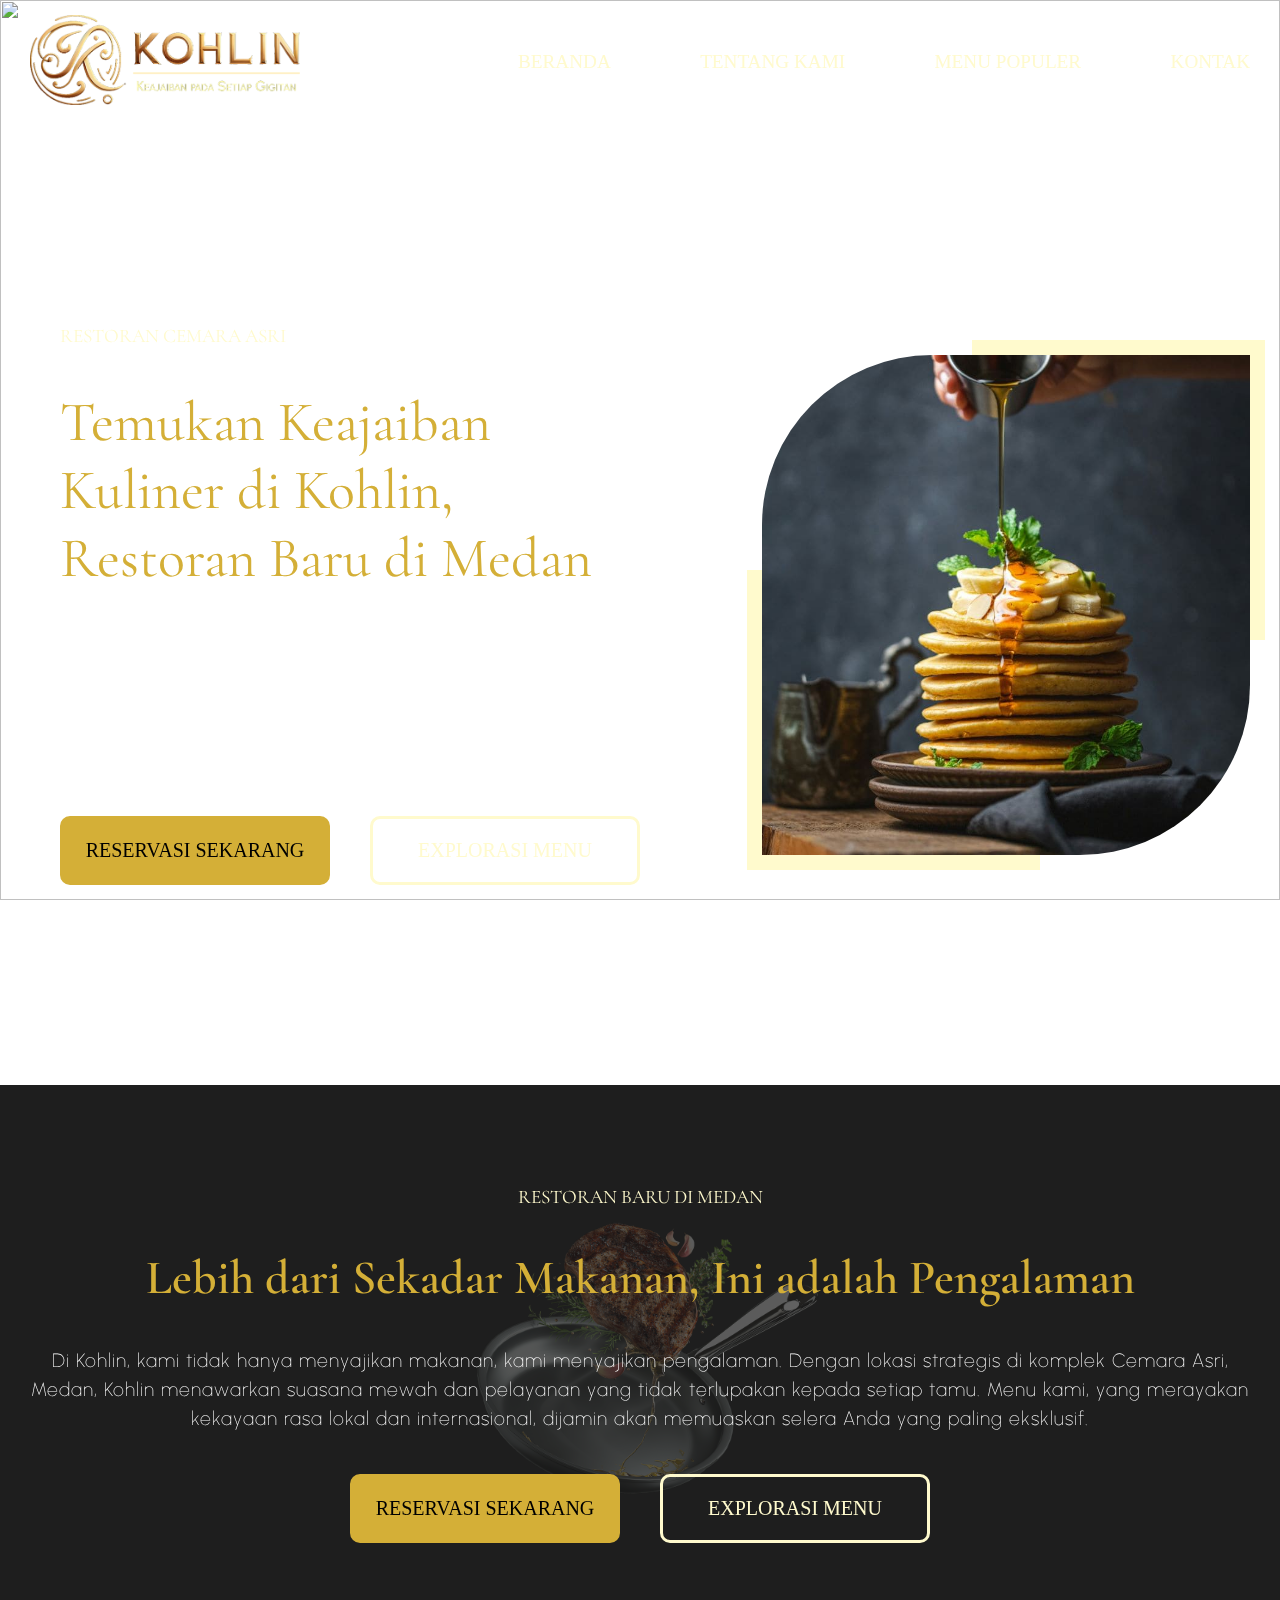
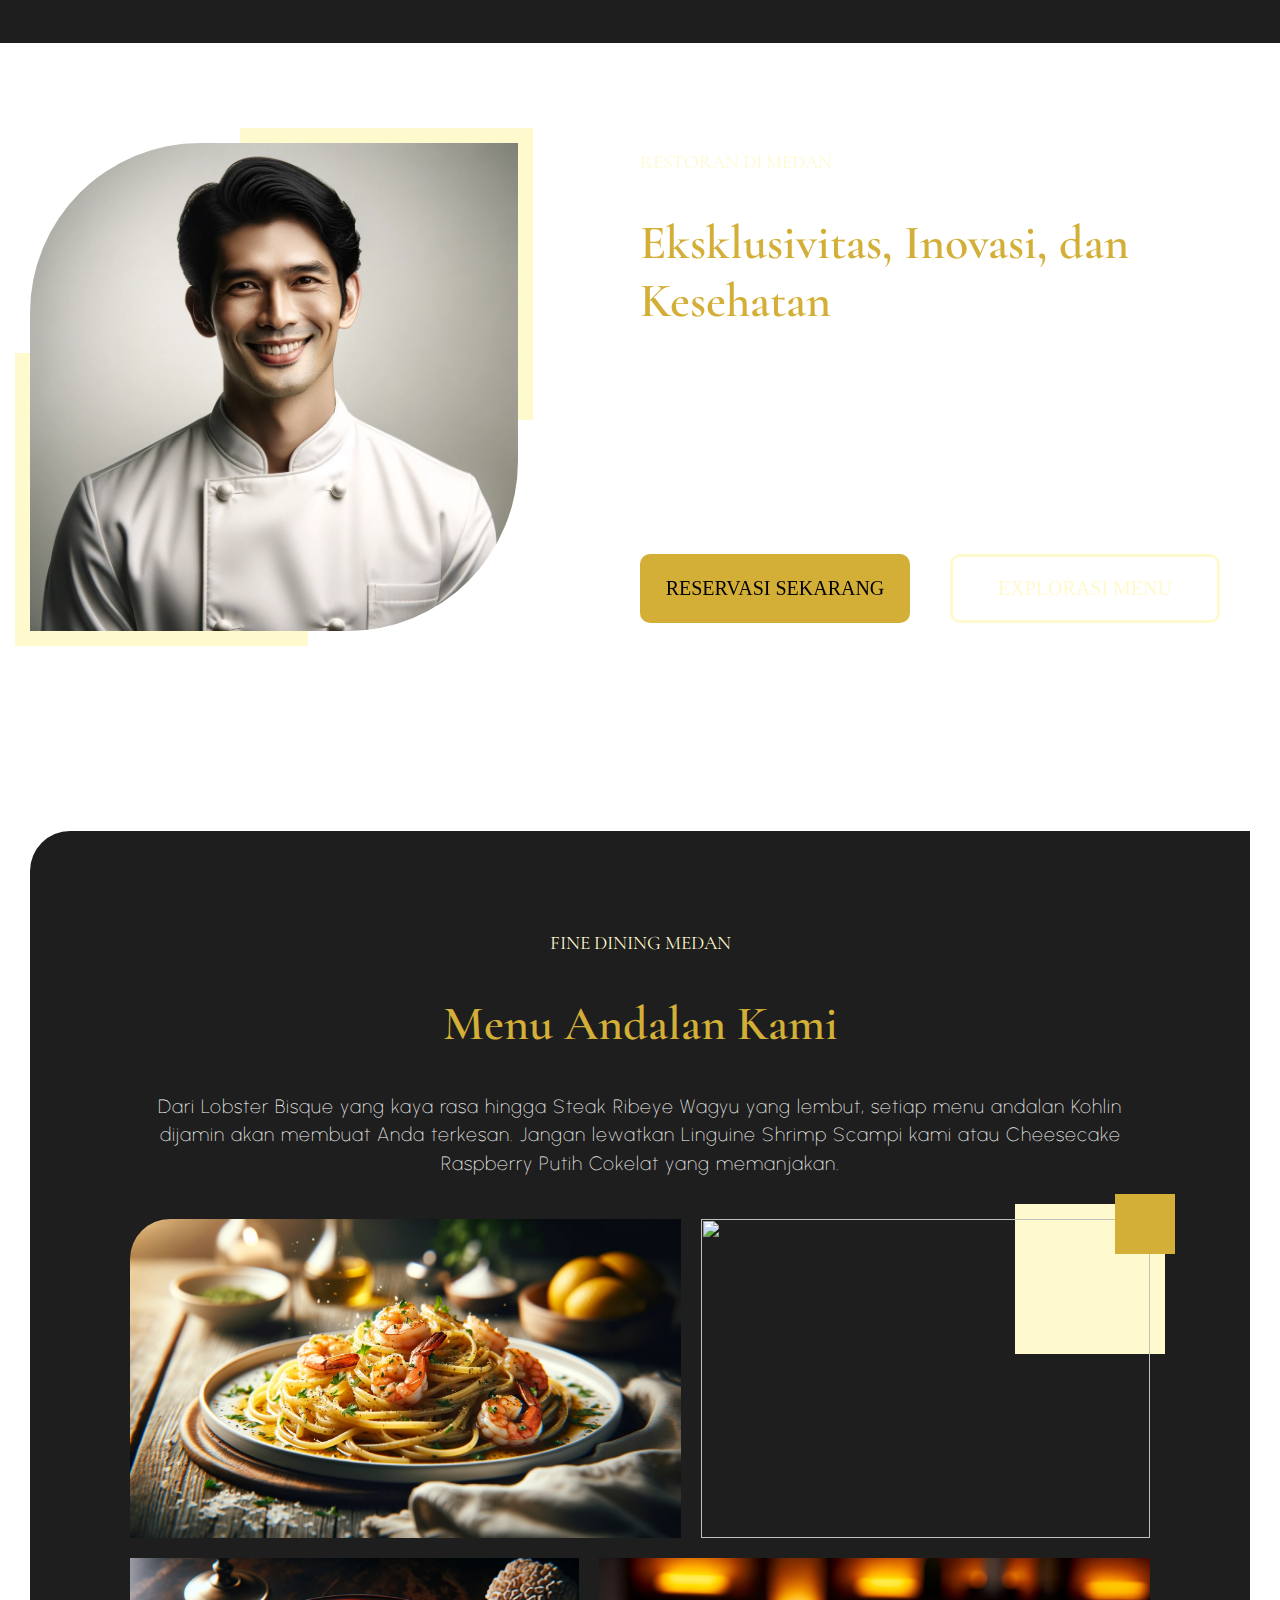
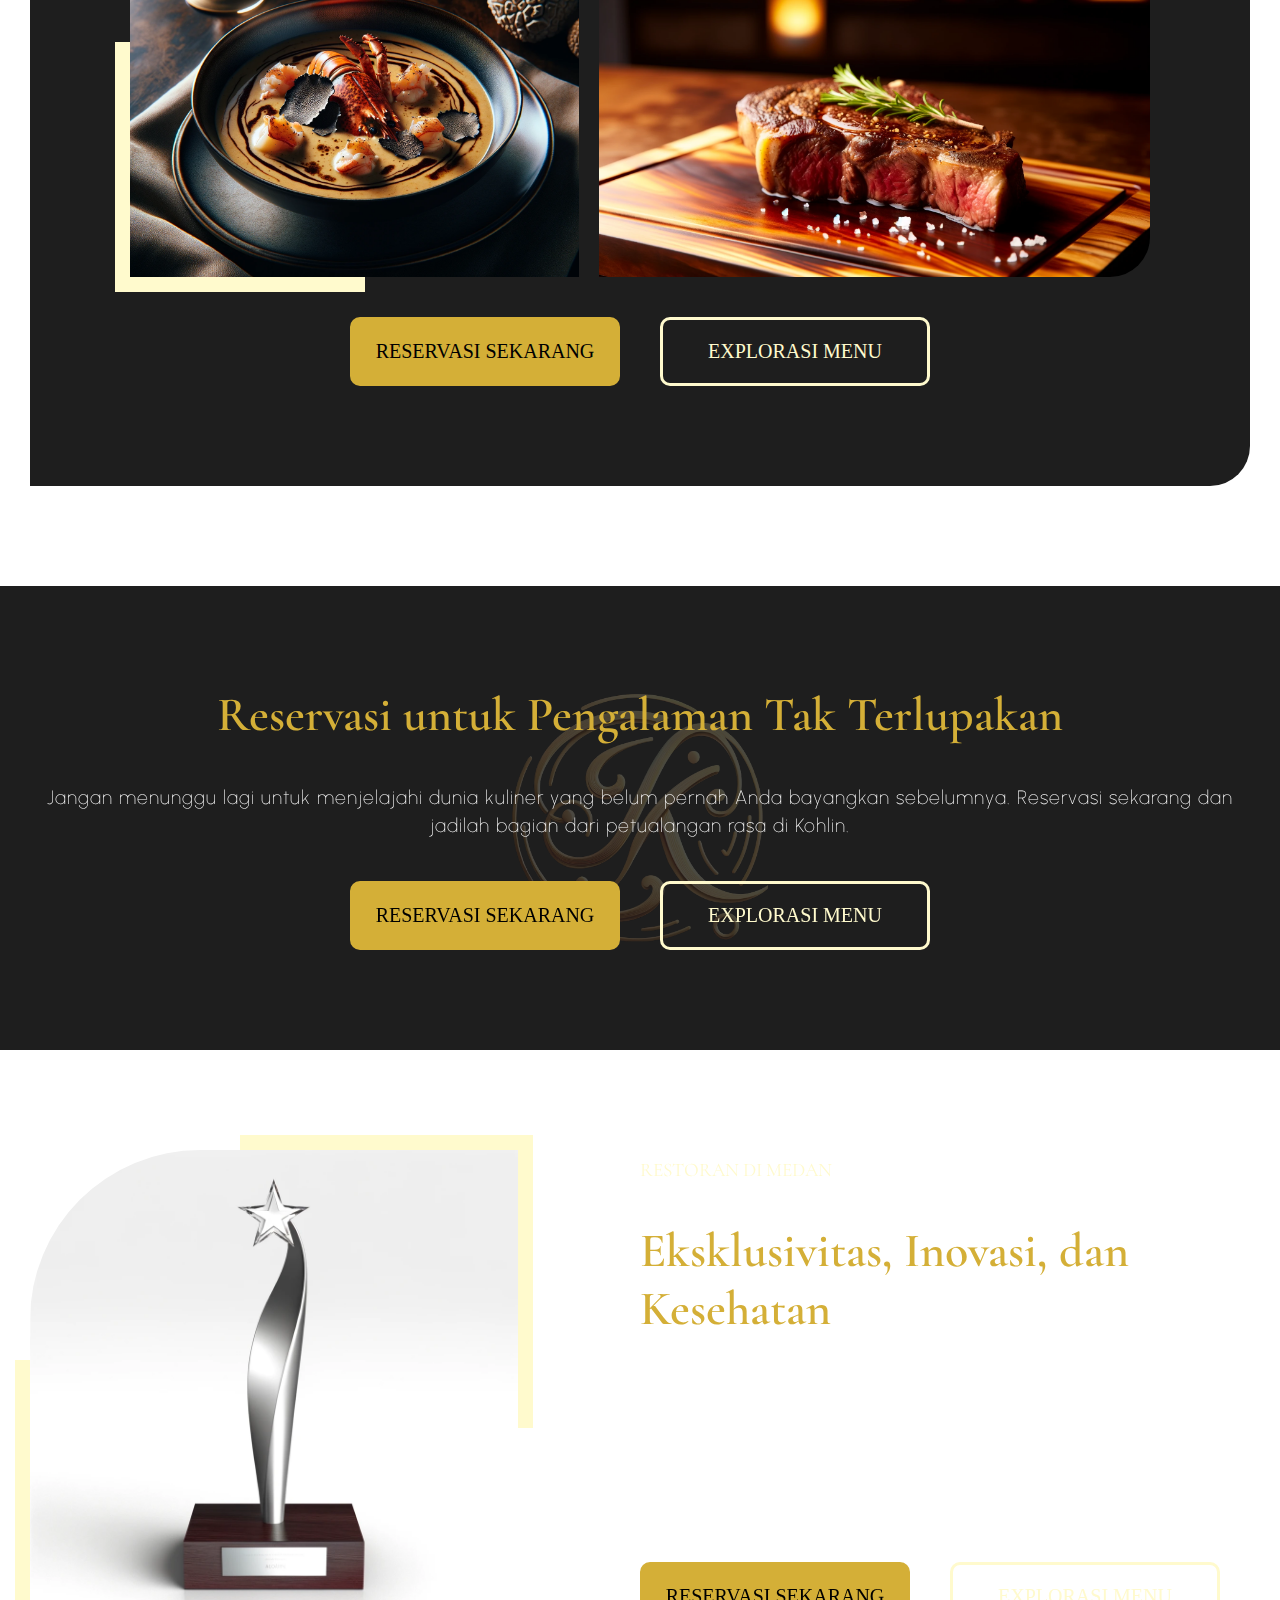
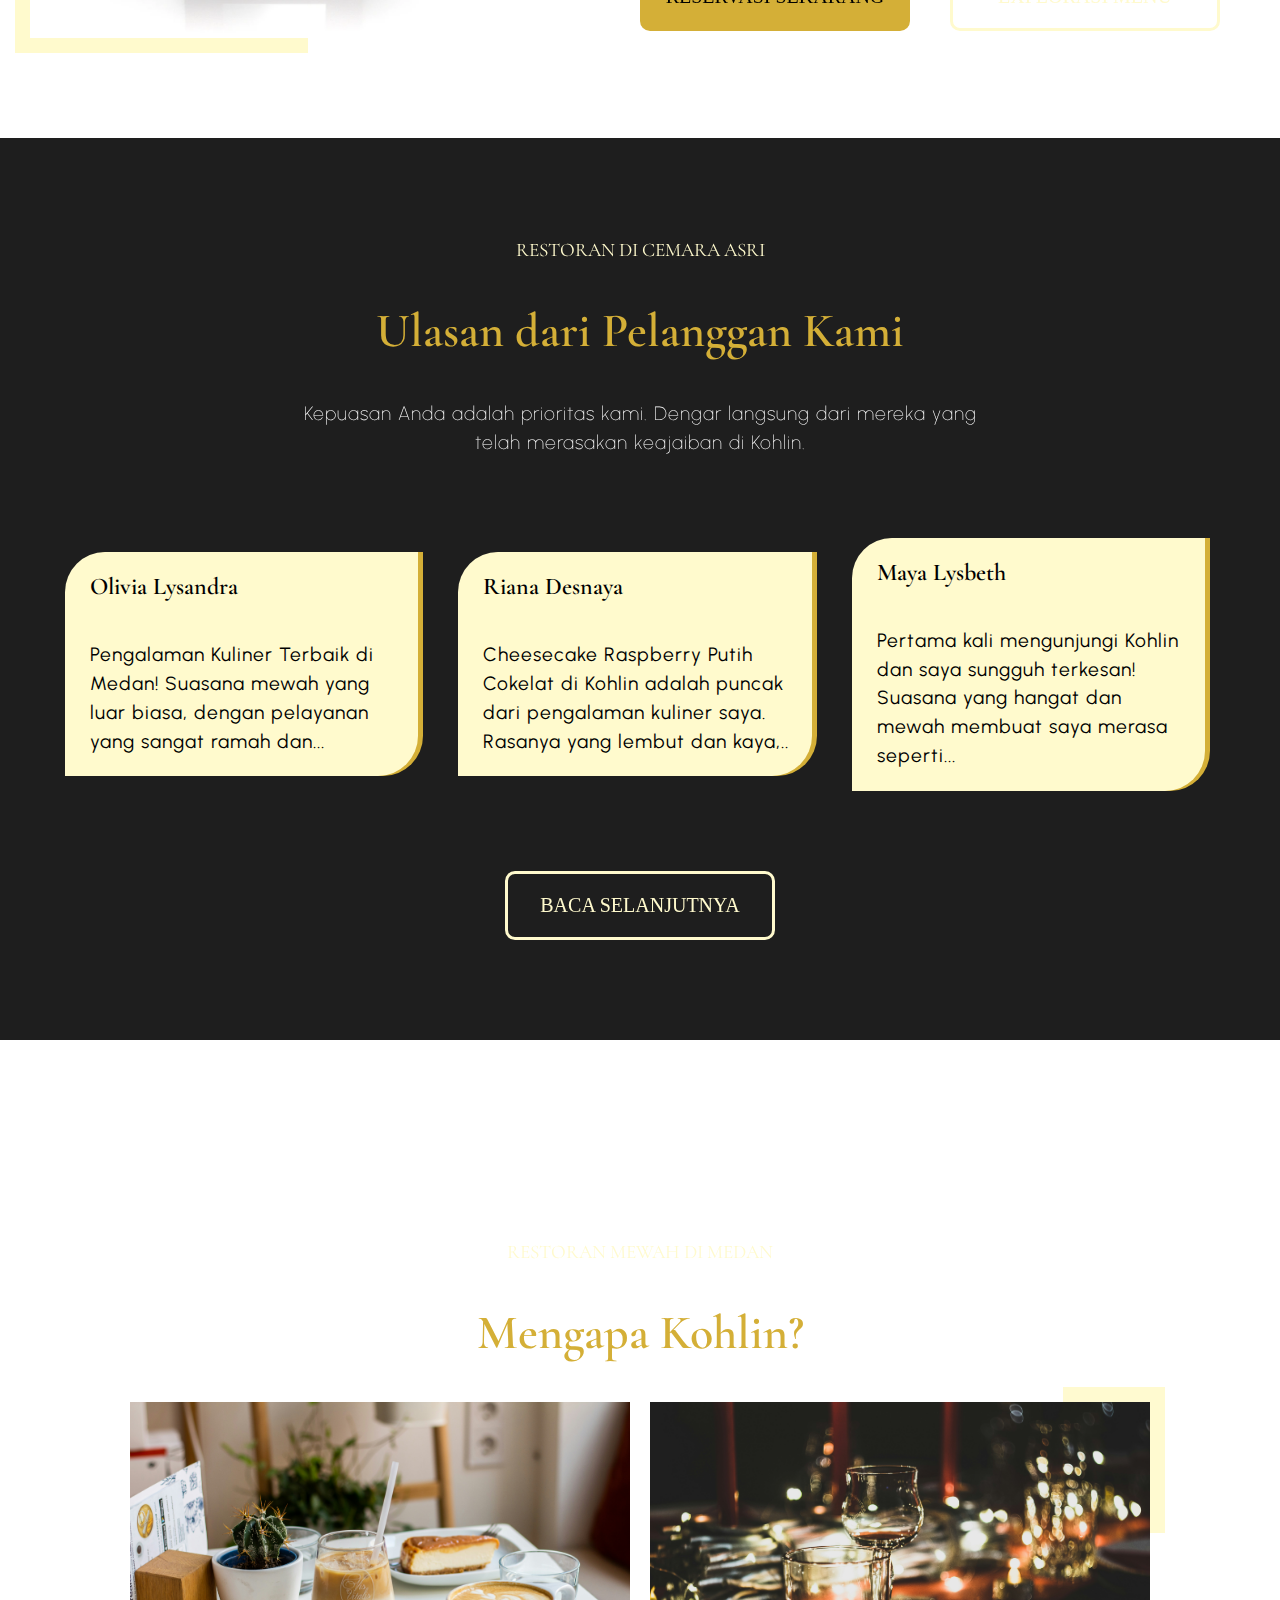
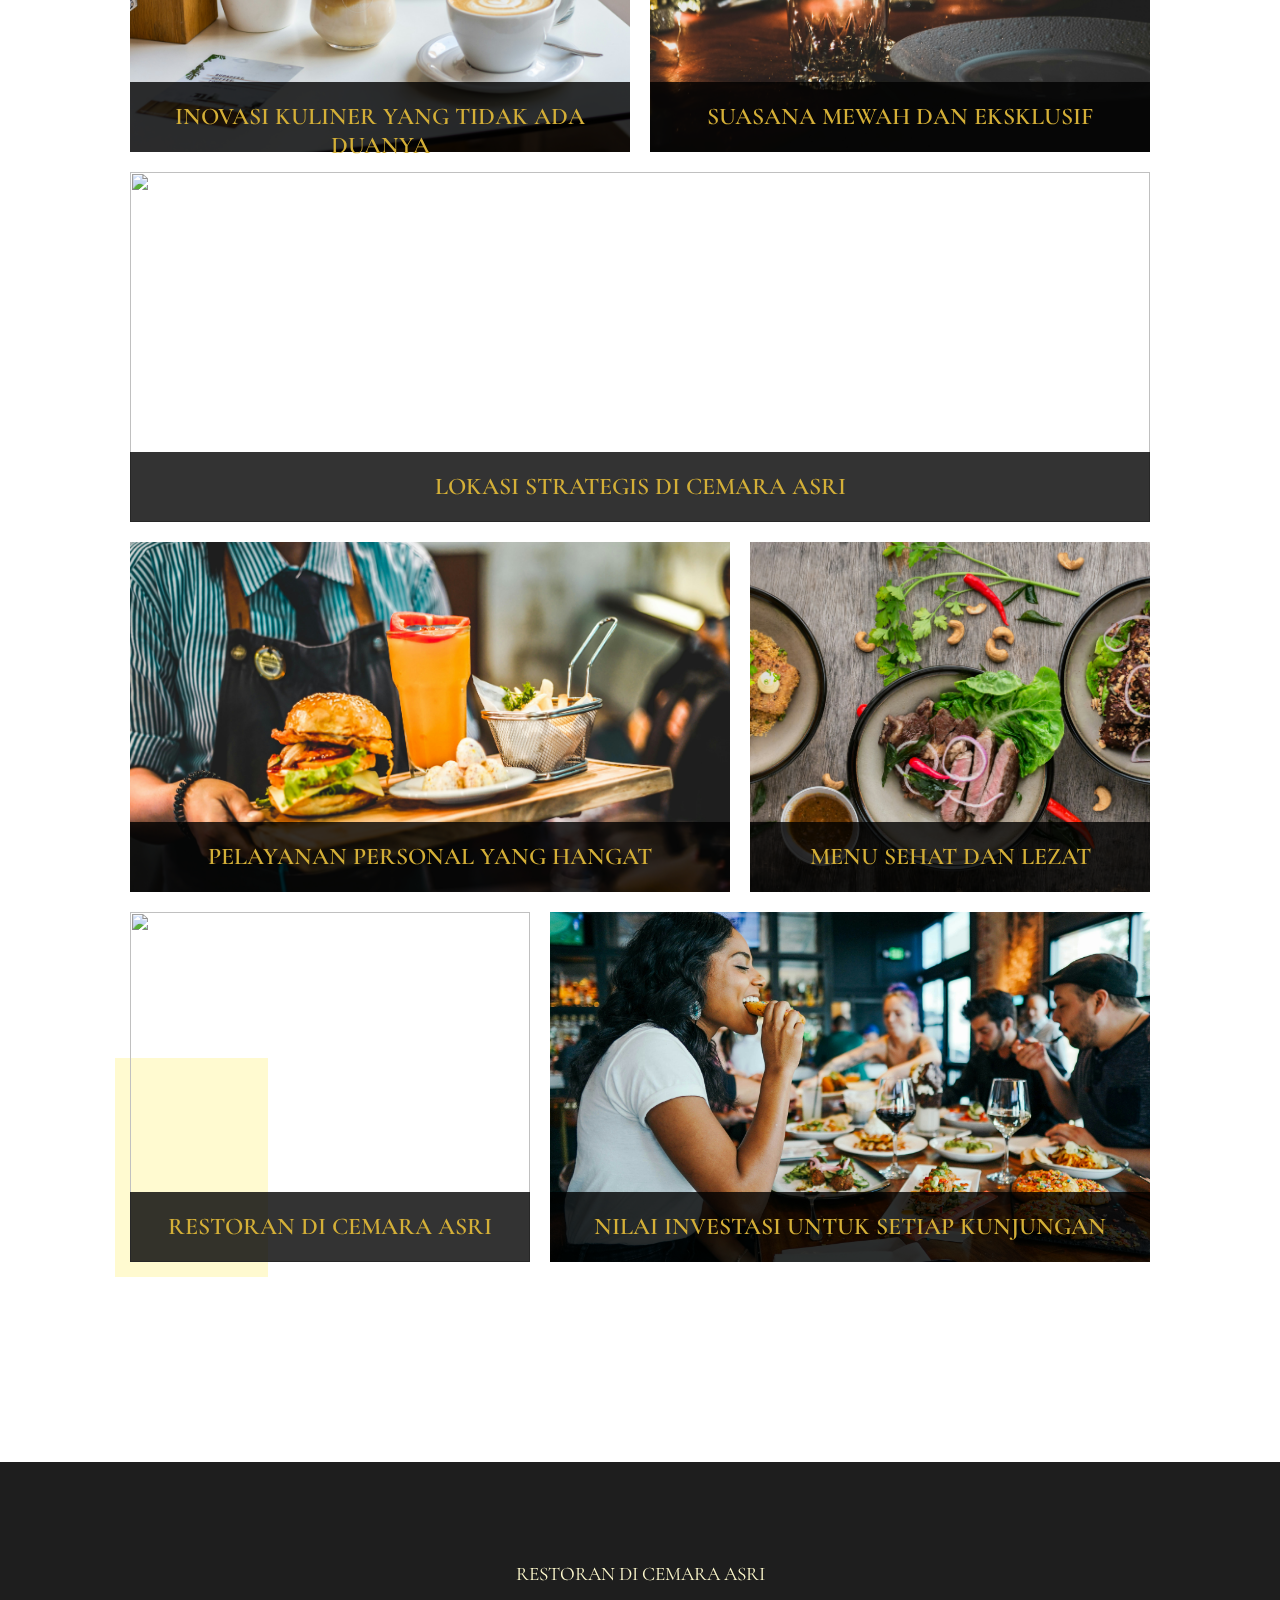
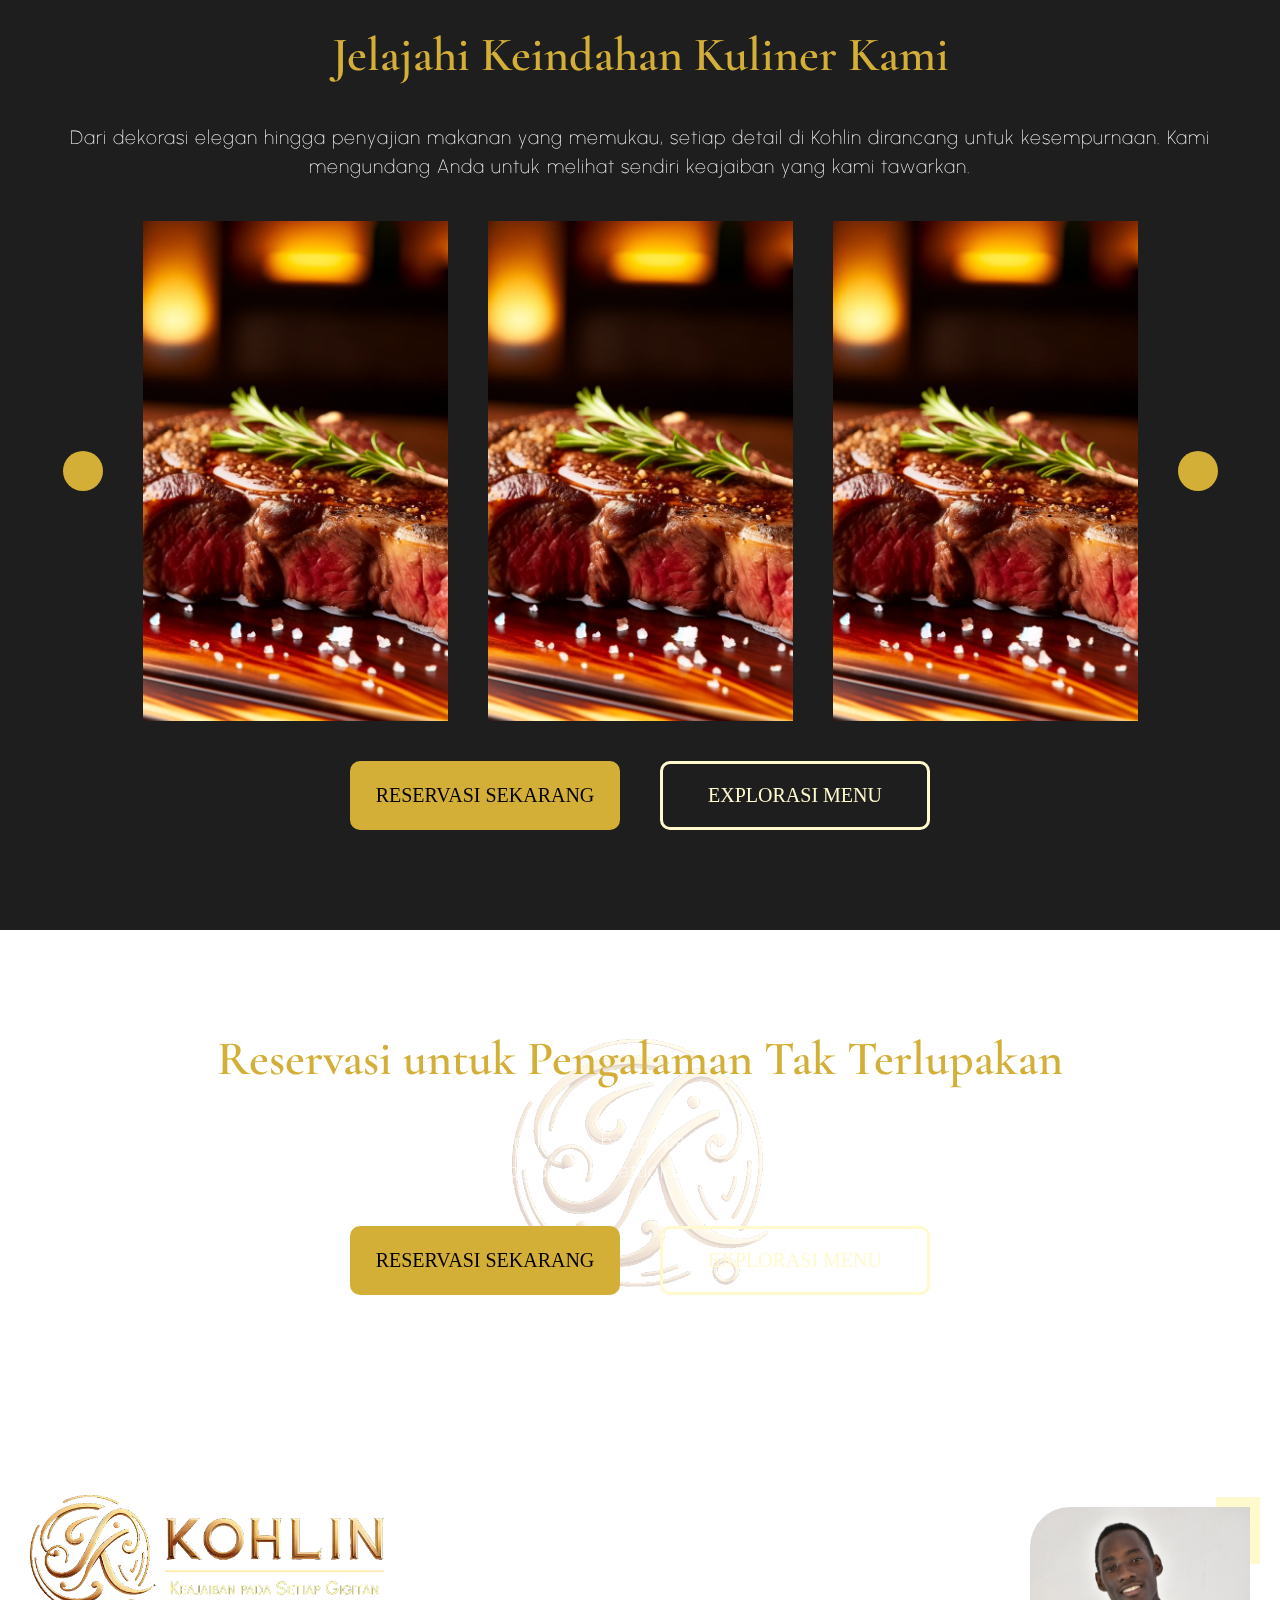
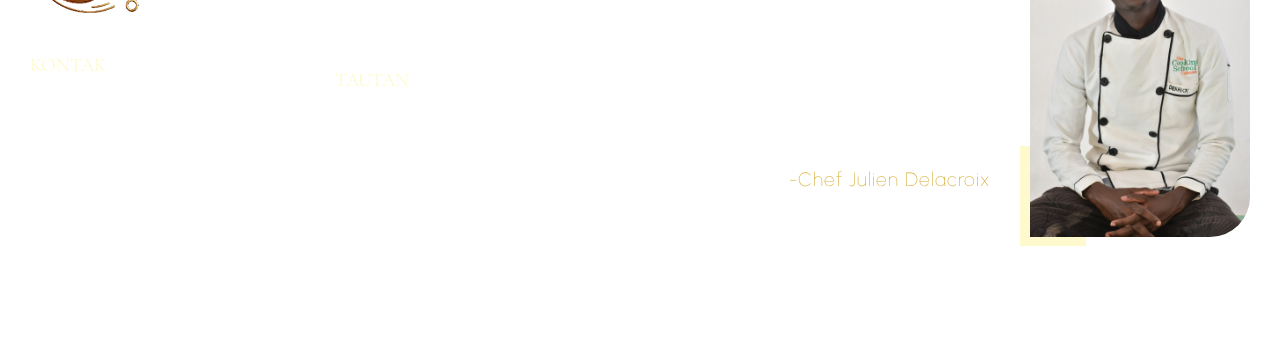
==== commit cdfffdb9: "Add Mobile Navigation" ====
--- a/index.html
+++ b/index.html
@@ -20,11 +20,17 @@
             <img src="Resources/Kohlin Fine Dining Logo/Kohlin Fine Dining Logo Horizontal.png">
         </div>
         <ul class="FlexDisplayRow" id="headerMenu" style="list-style-type: none;">
-            <a href="#"><li>HALAMAN UTAMA</li></a>
+            <a href="#"><li>BERANDA</li></a>
             <a href="#"><li>TENTANG KAMI</li></a>
             <a href="#"><li>MENU POPULER</li></a>
-            <a href="#"><li>HUBUNGI KAMI</li></a>
+            <a href="#"><li>KONTAK</li></a>
         </ul>
+        <div class="toggleMenu">
+            <input type="checkbox">
+            <span></span>
+            <span></span>
+            <span></span>
+        </div>
     </nav>
     <div class="hero FlexDisplayRow">
         <div class="HeroTextContainer defaultSectionStyle">
@@ -340,4 +346,5 @@
         </div>
     </div>
 </body>
+<script src="script.js"></script>
 </html>--- a/styles.css
+++ b/styles.css
@@ -1,3 +1,6 @@
+html{
+    overflow-x: hidden;
+}
 *{
     margin: 0;
     padding: 0;
@@ -9,6 +12,7 @@
 body{
     width: auto;
     position: relative;
+    overflow-x: hidden;
 }
 
 .defaultSectionStyle{
@@ -100,7 +104,86 @@
     max-width: 1440px;
     padding: 15px 30px;
     margin: auto;
-}
+    overflow-x: hidden !important;
+    
+}
+
+/* Toggle Menu */
+
+.toggleMenu{
+    z-index: 3;
+    height: 30px;
+    width: 40px;
+    position: relative;
+    display: flex;
+    flex-direction: column;
+    justify-content: space-between;
+    display: none;
+}
+.toggleMenu input{
+    position: absolute;
+    opacity: 0;
+    width: 40px;
+    height: 30px;
+    top: 0;
+    left: 0;
+    cursor: pointer;
+    z-index: 5;
+}
+.toggleMenu span{
+    width: 40px;
+    height: 4px;
+    border-radius: 2px;
+    -webkit-border-radius: 2px;
+    -moz-border-radius: 2px;
+    -ms-border-radius: 2px;
+    -o-border-radius: 2px;
+    background-color: #FFFACD;
+    transition: 0.5s;
+    -webkit-transition: 0.5s;
+    -moz-transition: 0.5s;
+    -ms-transition: 0.5s;
+    -o-transition: 0.5s;
+}
+.toggleMenu span:nth-child(2){
+    transform-origin: 0 0;
+}
+.toggleMenu input:checked ~ span:nth-child(2){
+    transform: translate(6px,-1px) rotate(45deg) ;
+    -webkit-transform: translate(6px,-1px) rotate(45deg) ;
+    -moz-transform: translate(6px,-1px) rotate(45deg) ;
+    -ms-transform: translate(6px,-1px) rotate(45deg) ;
+    -o-transform: translate(6px,-1px) rotate(45deg) ;
+}
+.toggleMenu span:nth-child(4){
+    transform-origin: 0 100%;
+}
+.toggleMenu input:checked ~ span:nth-child(4){
+    transform: translate(6px,1px) rotate(-45deg) ;
+    -webkit-transform: translate(6px,1px) rotate(-45deg) ;
+    -moz-transform: translate(6px,1px) rotate(-45deg) ;
+    -ms-transform: translate(6px,1px) rotate(-45deg) ;
+    -o-transform: translate(6px,1px) rotate(-45deg) ;
+}
+.toggleMenu input:checked ~ span:nth-child(3){
+    opacity: 0%;
+    transform: scale(0);
+    -webkit-transform: scale(0);
+    -moz-transform: scale(0);
+    -ms-transform: scale(0);
+    -o-transform: scale(0);
+}
+
+.navSlide{
+    transform: translateX(0) !important;
+    -webkit-transform: translateX(0) !important;
+    -moz-transform: translateX(0) !important;
+    -ms-transform: translateX(0) !important;
+    -o-transform: translateX(0) !important;
+    opacity: 1 !important;
+}
+
+/* ----------- */
 
 .LogoContainer{
     width: 270px;
@@ -719,4 +802,536 @@
 .iconTextGroup{
     gap: 20px;
     justify-content: center;
+}
+
+
+
+/* -------------------------------------------------------------------------
+----------------------------------------------------------------------------
+----------------------------------------------------------------------------
+-------------------------------TABLET---------------------------------------
+----------------------------------------------------------------------------
+---------------------------------------------------------------------------- */
+
+
+
+@media screen and (max-width:768px) {
+    .defaultSectionStyle{
+        padding: 50px 20px;
+    }
+    /* Heading */
+    h3{
+        font-size: 2.7rem;
+        text-align: center;
+    }
+
+    /* Sub-Heading */
+    h2{
+        font-size: 0.9rem;
+        text-align: center;
+    }
+
+    /* Title */
+    h1{
+        font-size: 3.2rem;
+        text-align: center;
+    }
+
+    /* Comments Heading */
+    h4{     
+        font-size: 1.2rem;
+        text-align: center;
+    }
+
+    p{
+        font-family: urbanist;
+        font-weight: 100;
+        line-height: 1.5em;
+        letter-spacing: 1px;
+        font-size: 0.9rem;
+        color: #FFFFFF;
+        text-align: center;
+    }
+
+    /* ------------navigator--------- */
+    
+    .LogoContainer{
+        width: 180px;
+    }
+    #headerMenu{
+        width: 70%;
+    }
+    #headerMenu li{
+        font-size: 0.9rem;
+    }
+
+    /* ------------ HERO ------------ */
+
+    .hero{
+        flex-direction: column-reverse;
+        padding: 50px 30px;
+    }
+    .HeroTextContainer{
+        width: 100%;
+        align-items: center;
+    }
+    .HeroTextContainer p{
+        text-align: center;
+    }
+    .HeroImageContainer{
+        width: 90%;
+    }
+
+    /* ------------CTA-BUTTON----------------- */
+
+    .ContactButton{
+        width: 250px;
+        font-size: 0.95rem;
+    }
+
+    /* -------------OUR VALUE----------------- */
+
+    .OurValueContainer{
+        flex-direction: column;
+        justify-content: space-between;
+    }
+
+    .OurValueContainerText{
+        width: 100%;
+        align-items: center;
+
+    }
+    .OurValueContainerText p{
+        text-align: center;
+    }
+
+    .OurValueContainerImage{
+        width: 60%; 
+    }
+
+    .OurValueContainerImage-Img img{
+        border-radius: 100px 0px 100px 0px;
+        -webkit-border-radius: 100px 0px 100px 0px;
+        -moz-border-radius: 100px 0px 100px 0px;
+        -ms-border-radius: 100px 0px 100px 0px;
+        -o-border-radius: 100px 0px 100px 0px;
+    }
+
+    /* -------------MENU--------------  */
+
+    .MenuContainer{
+        padding: 50px 50px;
+    }
+
+    .MenuContainerImage::before{
+        width: 150px;
+        height: 150px;
+    }
+
+    
+
+    /* --------Review----- */
+
+
+    .ReviewComments{
+        flex-direction: column;
+    }
+
+    .CommentsCard{
+        width: 80%;
+    }
+    .CommentsCard h4{
+        text-align: left;
+    }
+    /* ---------WHY KOHLIN--------- */
+
+    .WhyKohlin{
+        padding: 50px 30px;
+    }
+    .WhyKohlinContainer{
+        padding: 50px 30px;
+    }
+    .WhyKohlinImageContainerText{
+        display: flex;
+        align-items: center;
+        justify-content: center;
+    }
+    .WhyKohlinImageContainerText h4{
+        font-size: 1.2rem;
+    }
+    .WhyKohlinImageContainer-Big{
+        width: 55%;
+    }
+    .WhyKohlinImageContainer-Small{
+        width: 45%;
+    }
+
+    /* -----------GALLERY----------------- */
+
+    .GalleryContainerImage{
+        gap: 20px;
+    }
+    .GalleryContainerImage img{
+        width: 25%;
+        height: 300px;
+        object-fit: cover;
+    }
+    .GalleryContainerImage i{
+        font-size: 1.2rem;
+        padding: 10px;
+    }
+    /* --------Footer----------- */
+
+    .FooterContainer{
+        flex-direction: column;
+    }
+    .FooterNav{
+        width: 100%;
+        
+    }
+    .FooterNav img{
+        width: 40%;
+    }
+
+    .FooterNavText{
+        width: 100%;
+        gap: 20px;
+        
+    }
+
+    .FooterNavText-Container h4{
+        text-align: left;
+    }
+    
+    .FooterContent{
+        width: 100%;
+        gap: 40px;
+        flex-direction: row-reverse;
+    }
+    .FooterContent-Text{
+        align-items: flex-start;
+    }
+    .FooterContent-Text h4{
+        text-align: left;
+        font-size: 2.2rem;
+    }
+
+    
+}
+
+/* -------------------------------------------------------------------------
+----------------------------------------------------------------------------
+----------------------------------------------------------------------------
+-------------------------------MOBILE---------------------------------------
+----------------------------------------------------------------------------
+---------------------------------------------------------------------------- */
+
+
+
+@media screen and (max-width:425px) {
+
+    .defaultSectionStyle{
+        padding: 30px 20px;
+    }
+    /* Heading */
+    h3{
+        font-size: 2rem;
+        text-align: center;
+    }
+
+    /* Sub-Heading */
+    h2{
+        font-size: 0.9rem;
+        text-align: center;
+    }
+
+    /* Title */
+    h1{
+        font-size: 2.5rem;
+        text-align: center;
+    }
+
+    /* Comments Heading */
+    h4{     
+        font-size: 1.2rem;
+        text-align: center;
+    }
+
+    p{
+        font-family: urbanist;
+        font-weight: 100;
+        line-height: 1.5em;
+        letter-spacing: 1px;
+        font-size: 0.9rem;
+        color: #FFFFFF;
+        text-align: center;
+    }
+    /* NAV */
+    .toggleMenu{
+        display: flex;
+    }
+    #headerMenu{
+        width: 200px;
+        flex-direction: column ;
+        padding: 100px 20px 30px 20px;
+        gap: 20px;
+        background-color: rgba(0, 0, 0, 0.6);
+        position: absolute;
+        top: 0;
+        right: 0;
+        z-index: 3;
+        align-items: flex-start;
+        transition: all 0.5s;
+        -webkit-transition: all 0.5s;
+        -moz-transition: all 0.5s;
+        -ms-transition: all 0.5s;
+        -o-transition: all 0.5s;
+        transform: translateX(100%);
+        -webkit-transform: translateX(100%);
+        -moz-transform: translateX(100%);
+        -ms-transform: translateX(100%);
+        -o-transform: translateX(100%);
+        opacity: 0;
+}
+
+
+    /* HERO */
+    .hero{
+        gap: 20px;
+    }
+    .HeroTextContainer{
+        align-items: flex-start;
+        padding: 0px;
+    }
+    .HeroTextContainer h1{
+        text-align: left;
+    }
+    .HeroTextContainer h2{
+        text-align: left;
+    }
+    .HeroTextContainer p{
+        text-align: left;
+    }
+    .HeroImageContainer{
+        width: 100%;
+    }
+    .HeroImageContainer-Image{
+        height: 300px;
+    }
+    .HeroImageContainer-Image img{
+        height: 300px;
+        border-radius: 100px 0px 100px 0px;
+        -webkit-border-radius: 100px 0px 100px 0px;
+        -moz-border-radius: 100px 0px 100px 0px;
+        -ms-border-radius: 100px 0px 100px 0px;
+        -o-border-radius: 100px 0px 100px 0px;
+    }
+
+    .HeroImageContainer-Image::before{
+        bottom: -10px;
+        left: -10px;
+    }
+
+    .HeroImageContainer-Image::after{
+        top: -10px;
+        right: -10px;
+    }
+
+    /* CTA-BUTTON */
+
+    .CTA-Button{
+        flex-direction: column;
+        justify-content: stretch;
+        gap: 20px;
+        align-items: stretch;
+        width: 100%;
+    }
+
+    .ContactButton{
+        width: 100%;
+        font-size: 1rem;
+    }
+
+    
+    /* -------------OUR VALUE----------------- */
+
+
+    .OurValueContainerText{
+        width: 100%;
+        align-items: flex-start;
+
+    }
+    .OurValueContainerText h3{
+        text-align: left;
+    }
+    .OurValueContainerText p{
+        text-align: left;
+    }
+
+    .OurValueContainerImage{
+        width: 70%; 
+    }
+
+    /* ---- MENU ----  */
+
+    .MenuContainer{
+        padding: 50px 20px;
+    }
+
+    .MenuContainerImage::before{
+        width: 0px;
+    }
+    .MenuContainerImage::before{
+        width: 0px;
+
+    }
+    .MenuContainerImage::after{
+        width: 0px;
+    }
+    .MenuContainerImage-1-small::before{
+        width: 0px;
+    }
+
+    .MenuContainerImage-1-big{
+        width: 100%;
+    }
+
+    .MenuContainerImage-1-big img{
+        border-radius: 0px 0px 0px 0px;
+        -webkit-border-radius: 0px 0px 0px 0px;
+        -moz-border-radius: 0px 0px 0px 0px;
+        -ms-border-radius: 0px 0px 0px 0px;
+        -o-border-radius: 0px 0px 0px 0px;
+}
+    .MenuContainerImage-1-small{
+        display: none;
+    }
+    .MenuContainerImage-2{
+        display: none;
+    }
+
+    /* --------Review----- */
+
+
+    .ReviewComments{
+        padding: 0px;
+    }
+
+    .CommentsCard{
+        width: 100%;
+    }
+
+    /* ---------WHY KOHLIN--------- */
+
+    .WhyKohlin{
+        padding: 50px 10px;
+    }
+    .WhyKohlinContainer{
+        padding: 10px 20px;
+    }
+    .WhyKohlinImageContainer{
+        width: 100%;
+        gap: 20px;
+        display: flex;
+        flex-direction: column;
+    }
+    .WhyKohlinImageContainer-Medium{
+        width: 100%;
+        align-items: flex-end;
+        position: relative;
+        flex-grow: 1;
+    }
+    .WhyKohlinImageContainer-Medium img{
+        width: 100%;
+        height: 200px;
+    }
+    .WhyKohlinImageContainerText{
+        padding: 20px;
+        width: 100%;
+        height: 20%;
+        background-color: rgba(0, 0, 0,0.8);
+        position: absolute;
+    }
+    .WhyKohlinImageContainerText h4{
+        color: #D4AF37;
+        font-size: 1rem;
+        text-align: center;
+        text-transform: uppercase;
+    }
+    .WhyKohlinImageContainer-Full{
+        width: 100%;
+    }
+    .WhyKohlinImageContainer-Big{
+        width: 100%;
+    }
+    .WhyKohlinImageContainer-Small{
+        width: 100%;
+    }
+
+    .WhyKohlinImage::before{
+        width: 0px;
+    }
+    .WhyKohlinImage::after{
+        width: 0px;
+    }
+    /* -----------GALLERY----------------- */
+
+    .Gallery{
+        width: 100%;
+        flex-direction: column;
+        background-color: #1E1E1E;
+    }
+
+    .GalleryContainerImage{
+        width: 100%;
+        flex-direction: column;
+        gap: 40px;
+    }
+    .GalleryContainerImage img{
+        width: 90%;
+        height: 250px;
+        object-fit: cover;
+    }
+    .GalleryContainerImage i{
+        display: none;
+    }
+
+    /* --------------Footer--------------- */
+    .FooterContainer{
+        flex-direction: column;
+    }
+
+    .FooterNav img{
+        width: 60%;
+    }
+    
+    .FooterNavText{
+        flex-direction: column;
+    }
+    
+    .FooterContent{
+        flex-direction: column-reverse;
+    }
+    .FooterContent-Text{
+        width: 100%;
+    }
+    .FooterContent-Text h4{
+        text-align: center;
+    }
+    .FooterContent-Text p{
+        text-align: right;
+    }
+    .FooterContent-Image{
+        width:90%;
+    }
+    .FooterContent-Image img{
+        width: 100%;
+    }
+    .FooterContent-Image::before{
+        width: 0;
+    }
+    .FooterContent-Image::after{
+        width: 0;
+    }
+
 }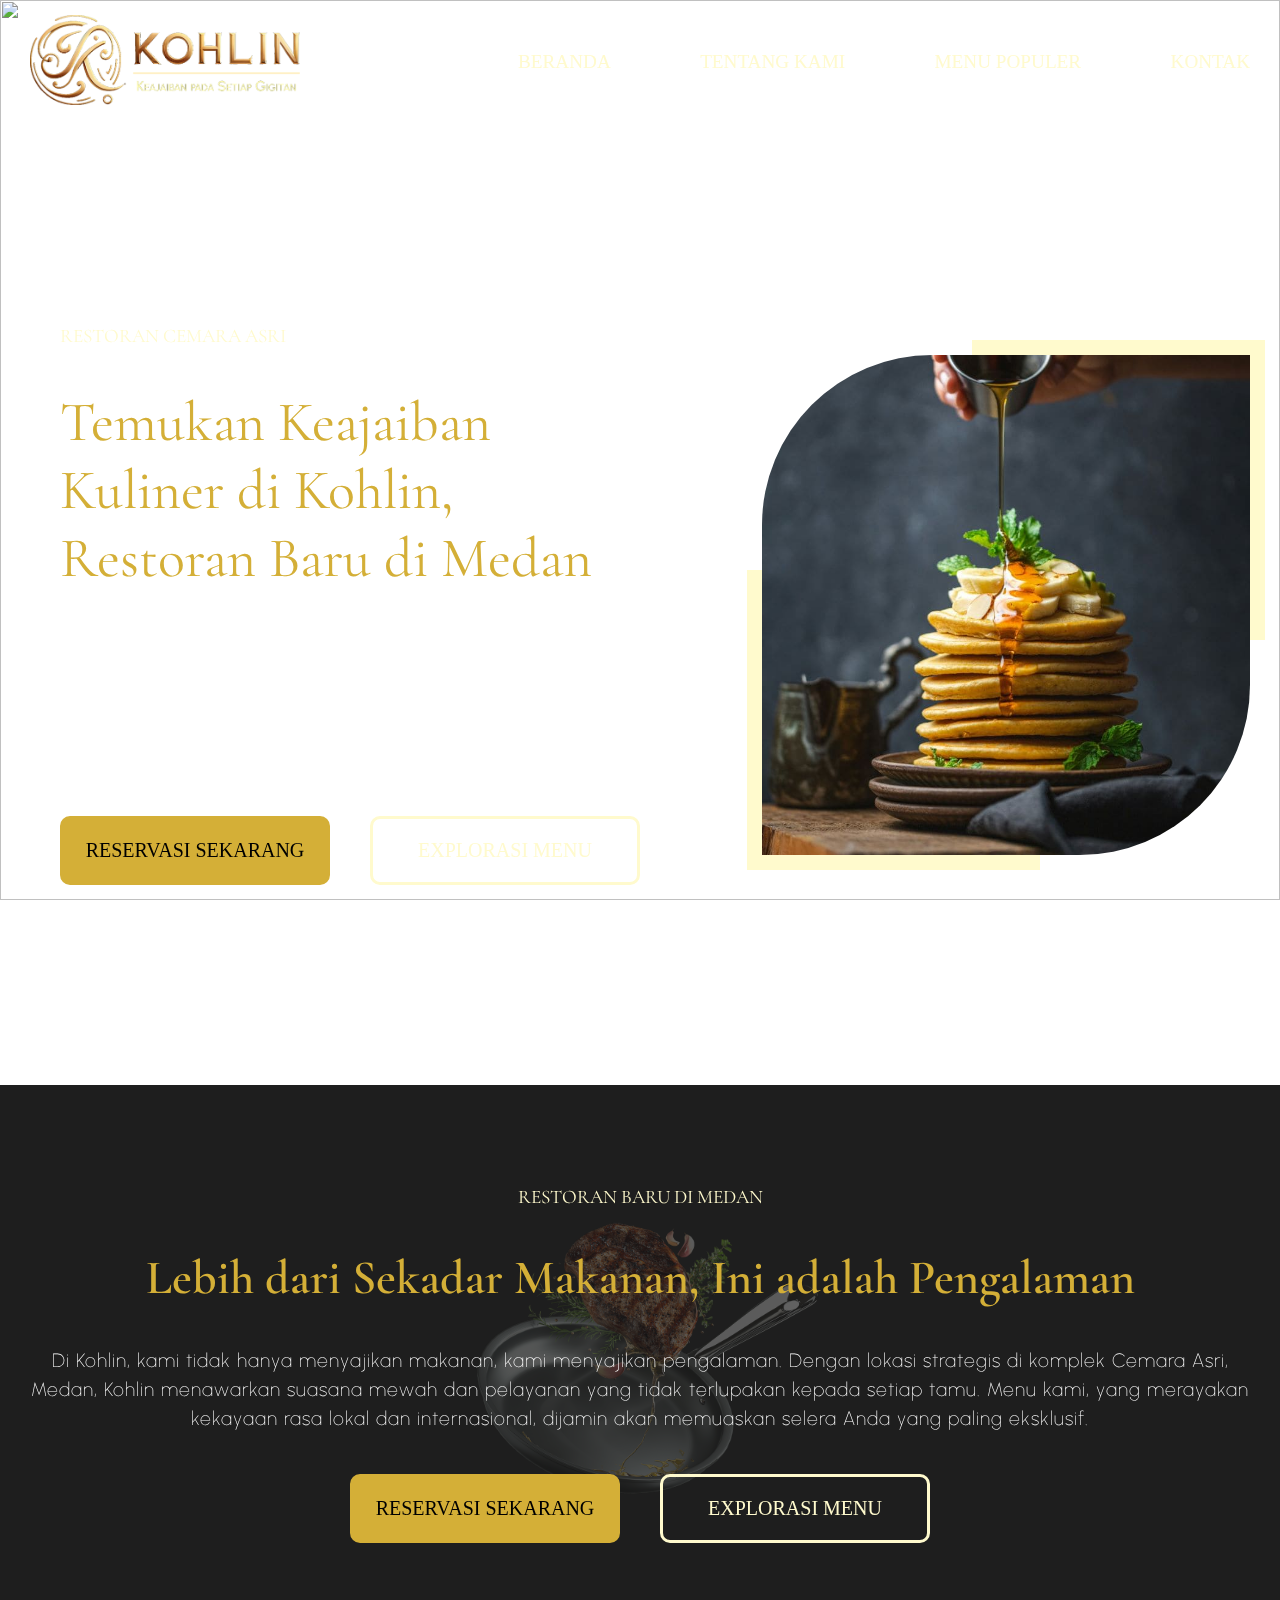
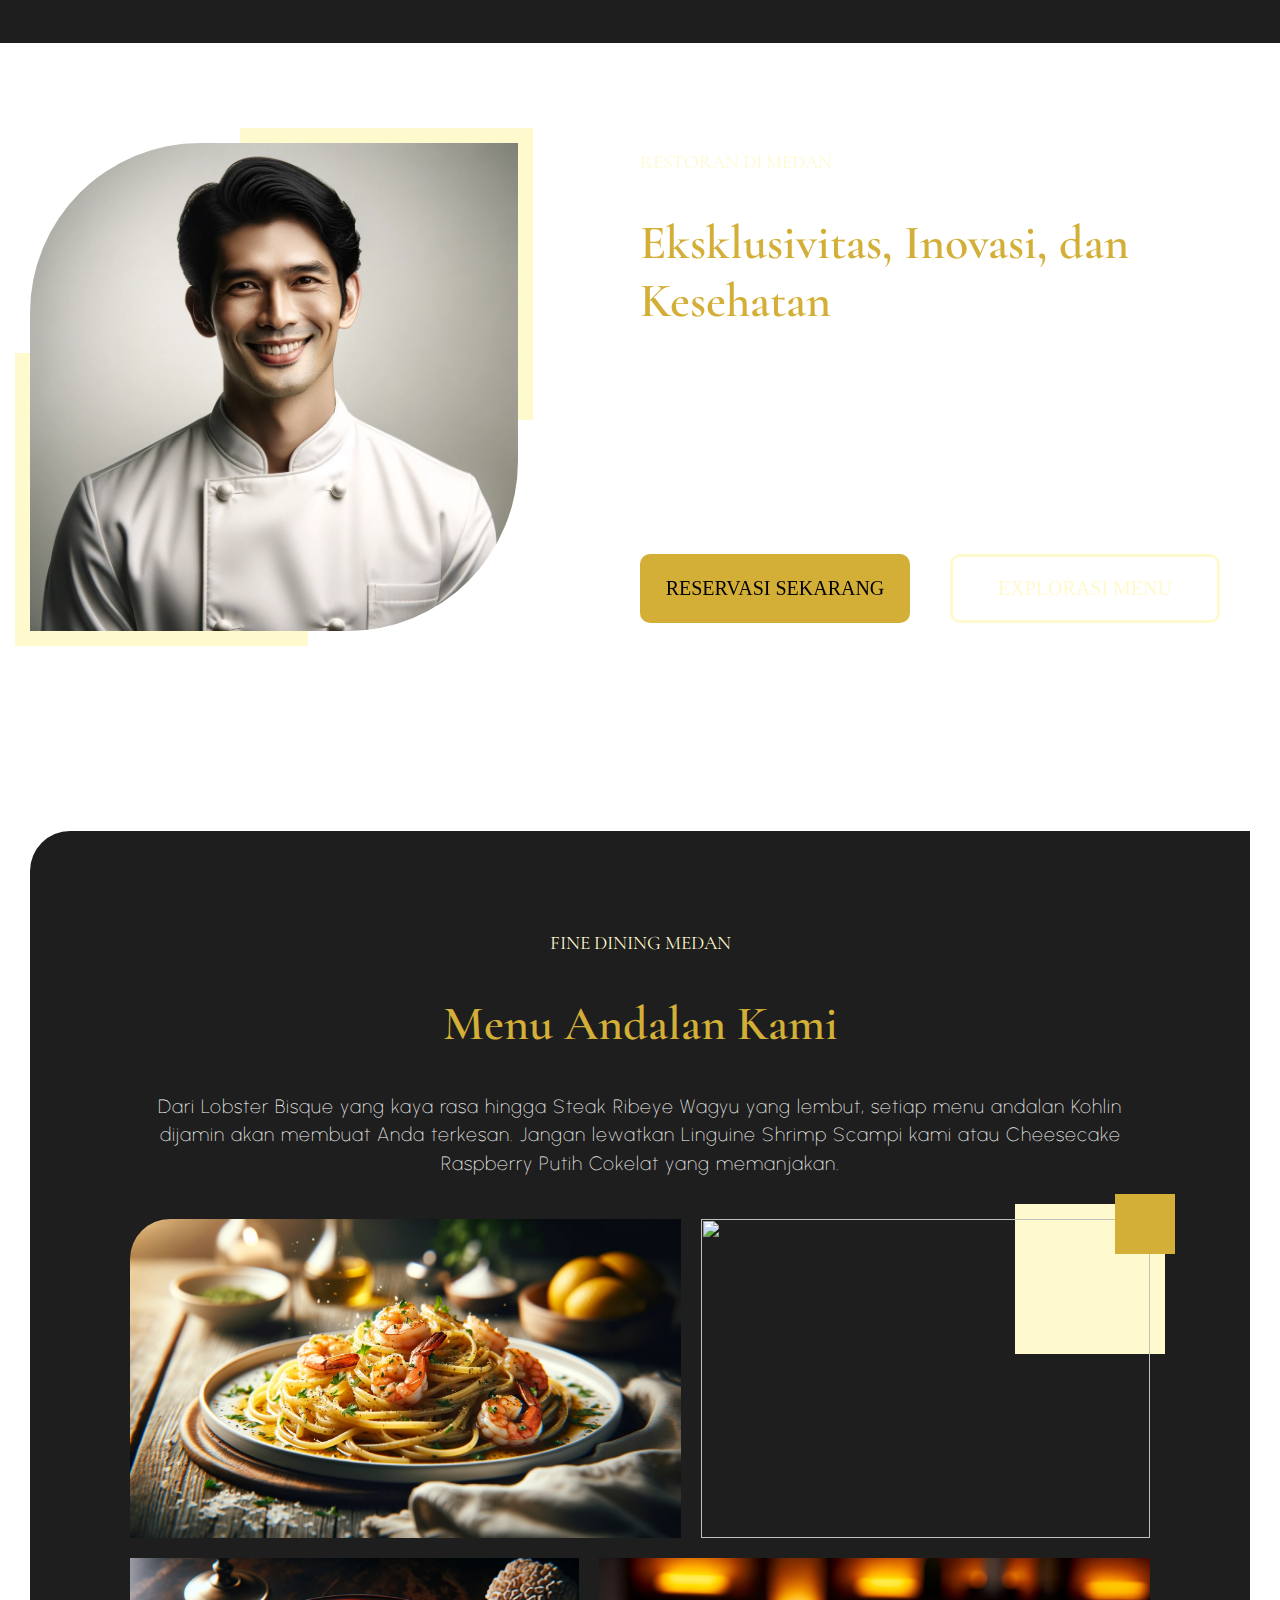
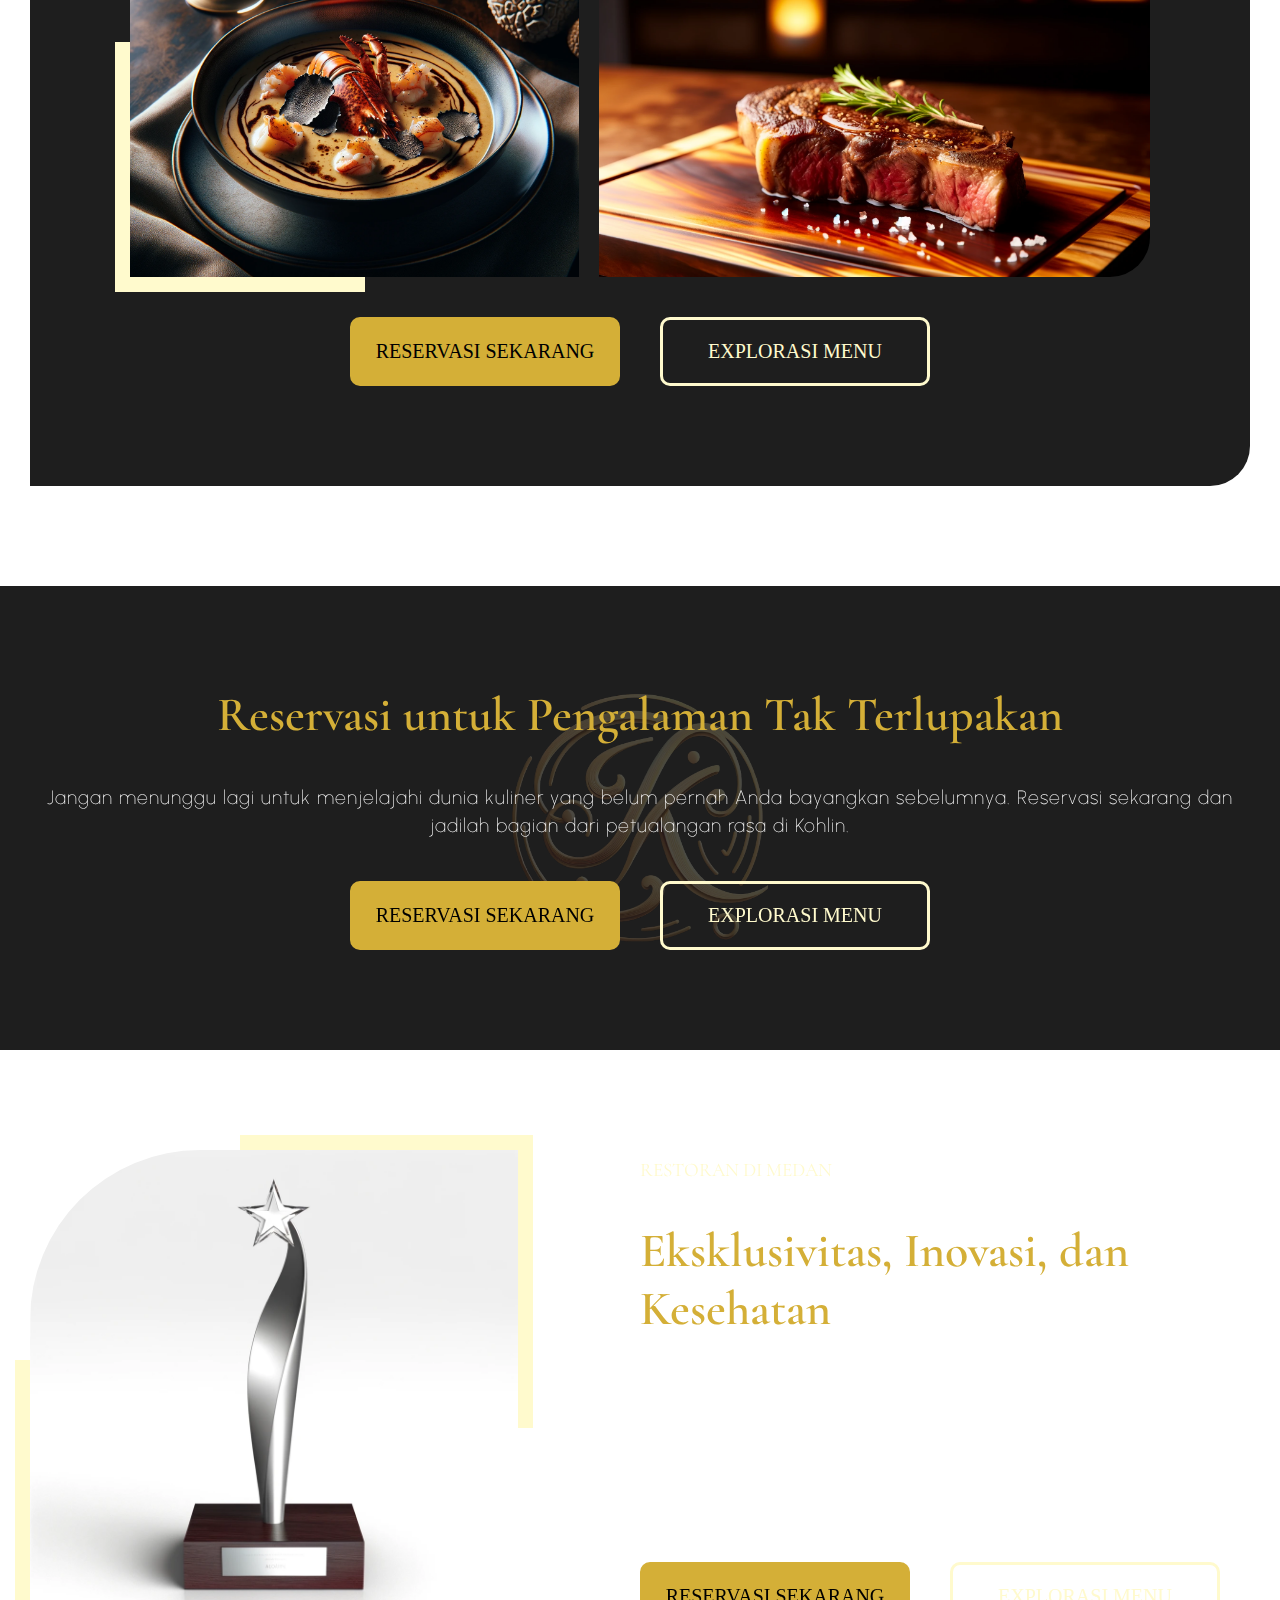
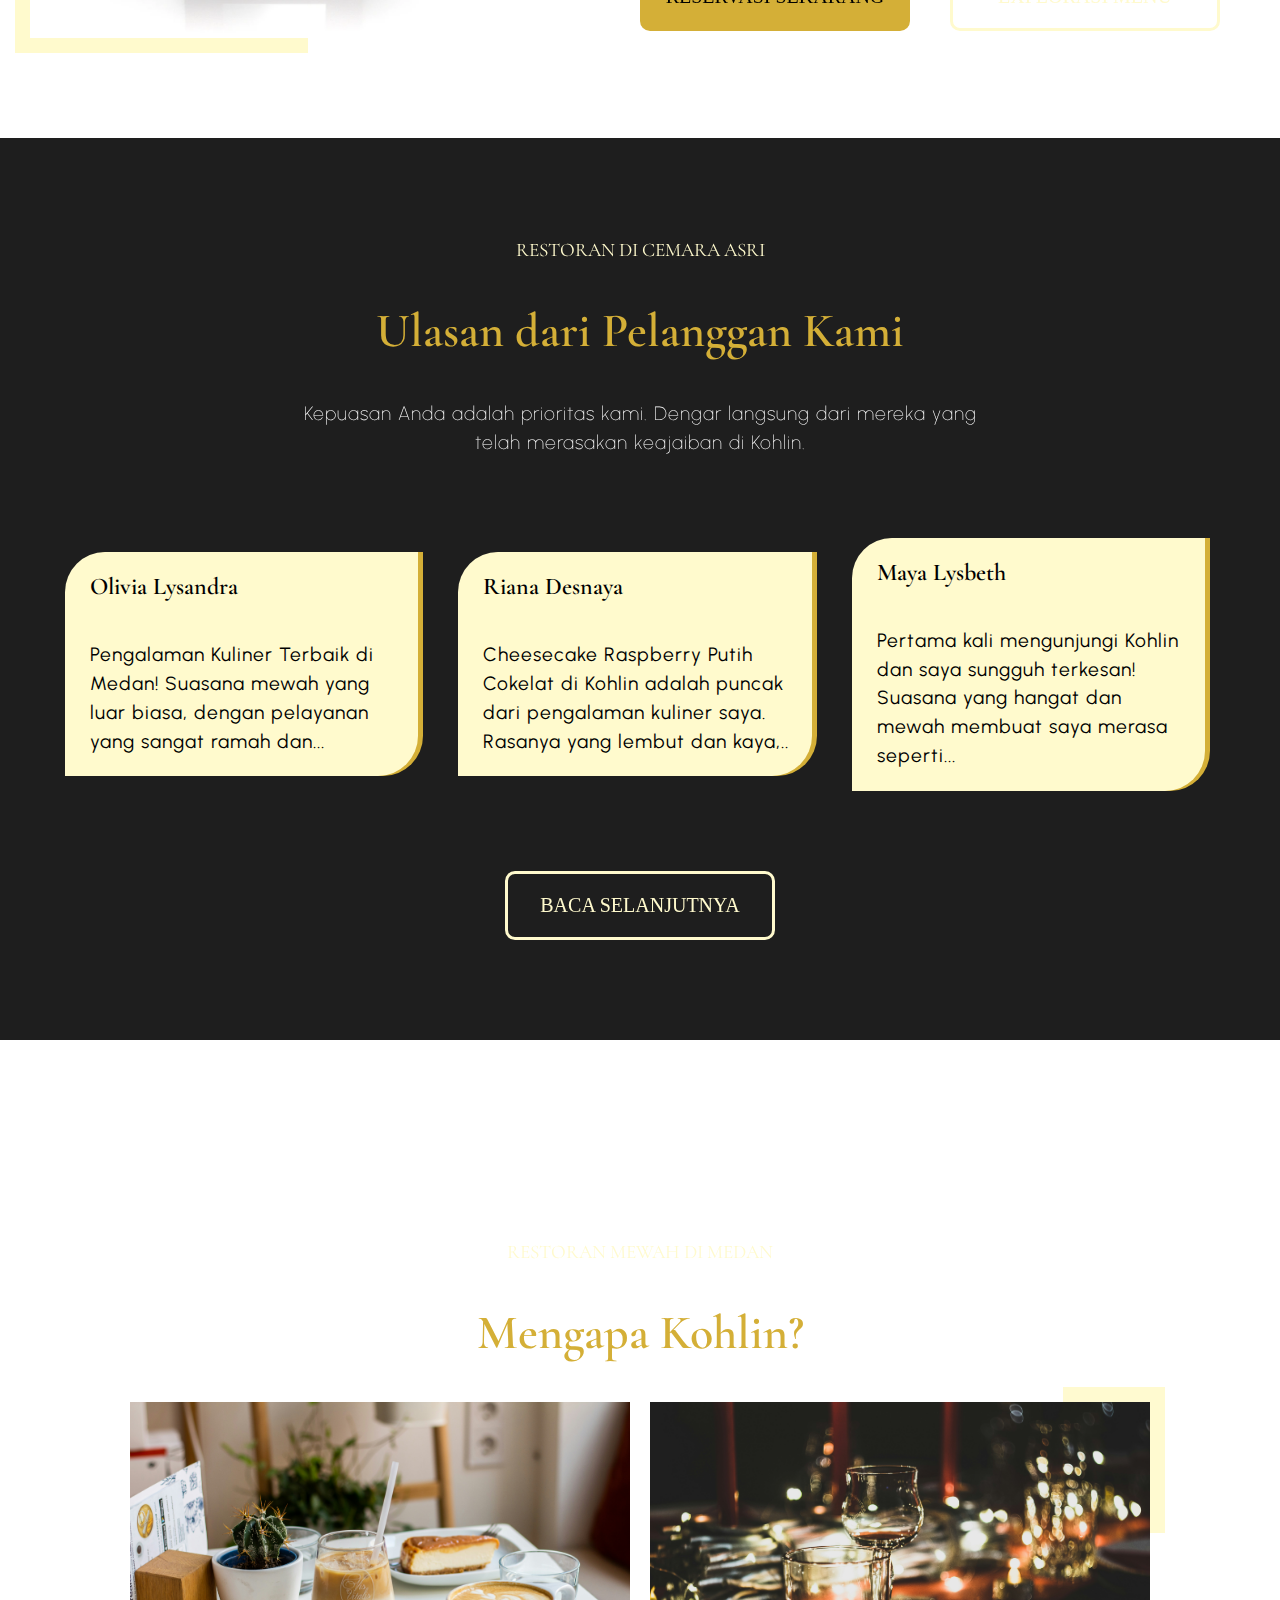
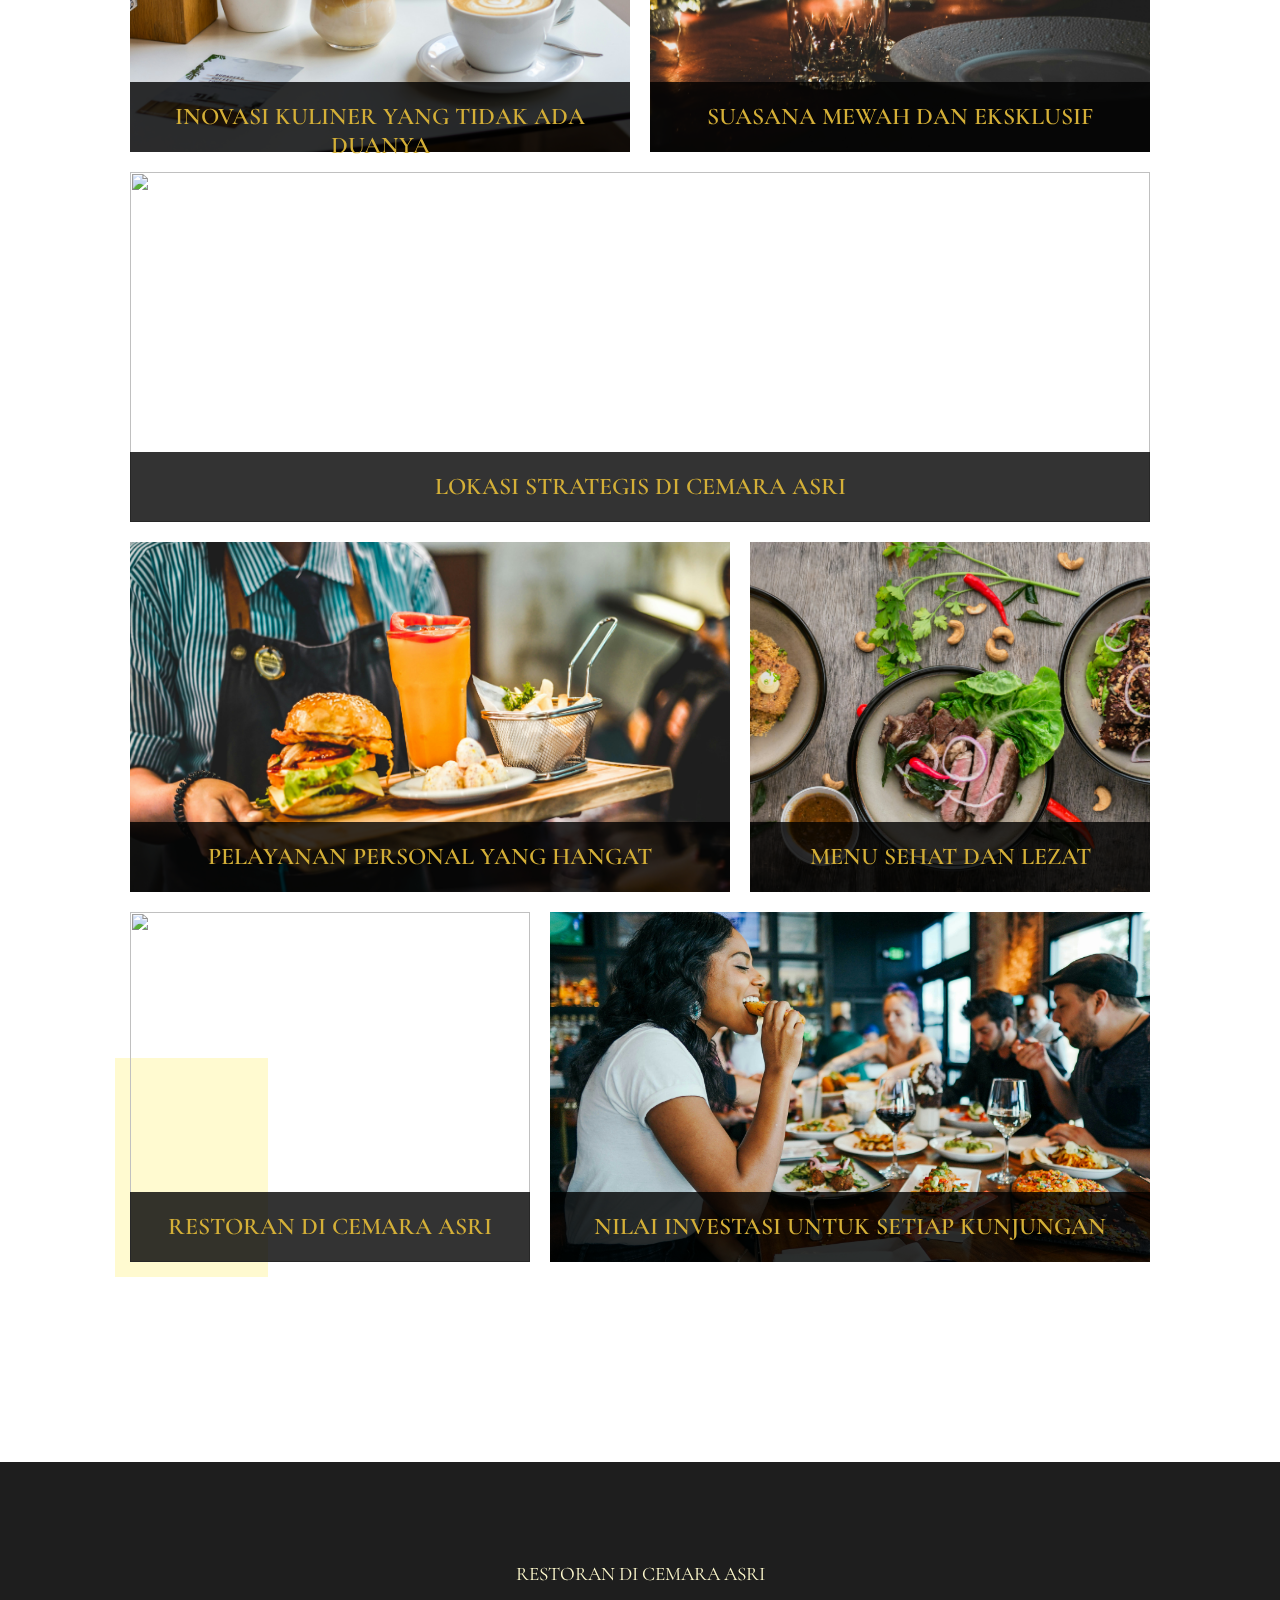
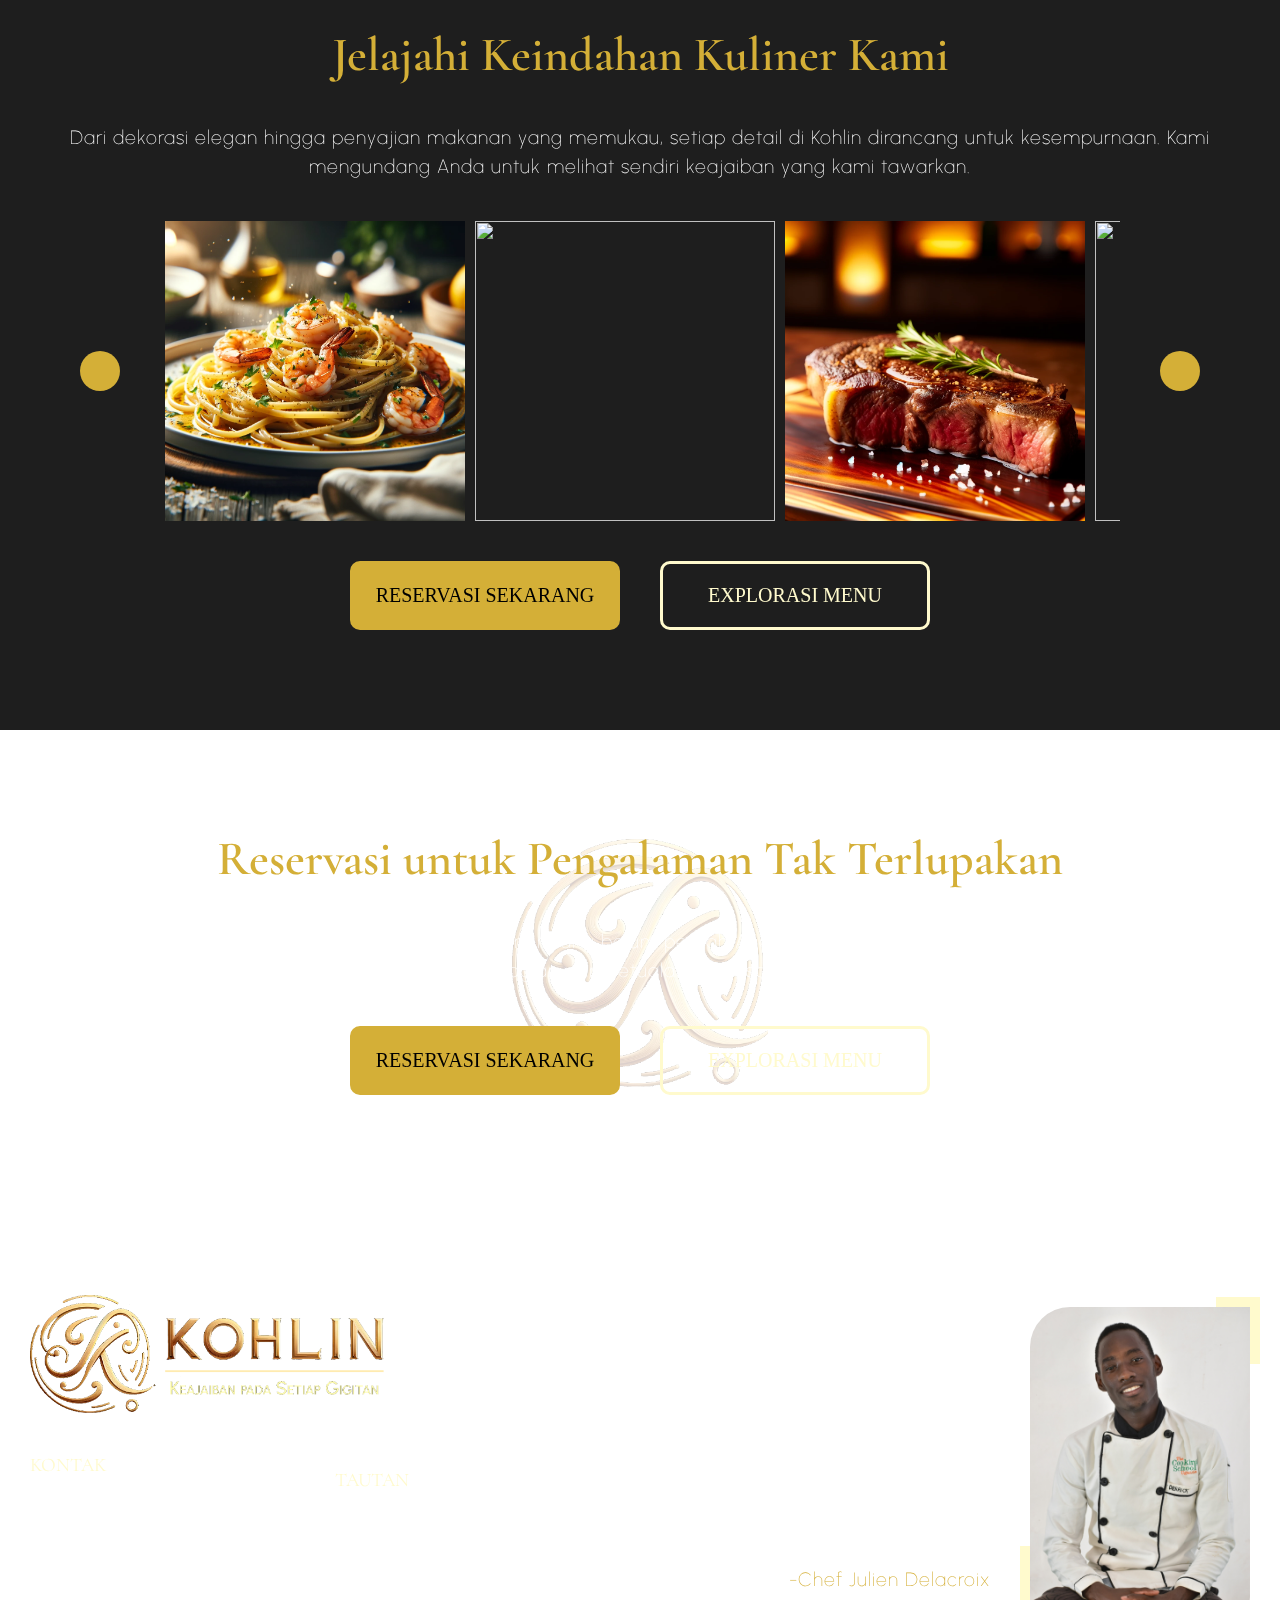
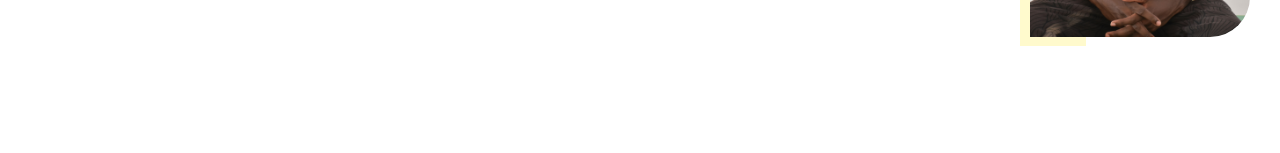
==== commit 28489ec8: "Finalized image carousel" ====
--- a/index.html
+++ b/index.html
@@ -20,10 +20,10 @@
             <img src="Resources/Kohlin Fine Dining Logo/Kohlin Fine Dining Logo Horizontal.png">
         </div>
         <ul class="FlexDisplayRow" id="headerMenu" style="list-style-type: none;">
-            <a href="#"><li>BERANDA</li></a>
-            <a href="#"><li>TENTANG KAMI</li></a>
-            <a href="#"><li>MENU POPULER</li></a>
-            <a href="#"><li>KONTAK</li></a>
+            <a href="/"><li>BERANDA</li></a>
+            <a href="/tentang-kami/"><li>TENTANG KAMI</li></a>
+            <a href="/menu-populer/"><li>MENU POPULER</li></a>
+            <a href="/hubungi-kami/"><li>KONTAK</li></a>
         </ul>
         <div class="toggleMenu">
             <input type="checkbox">
@@ -38,11 +38,11 @@
             <h1>Temukan Keajaiban Kuliner di Kohlin, Restoran Baru di Medan</h1>
             <p>Di tengah kegemerakan kota Medan, Kohlin Fine Dining menyajikan sebuah oasis kuliner yang belum pernah Anda rasakan sebelumnya. Bersiaplah untuk memasuki dunia di mana setiap gigitan adalah perayaan rasa, keindahan, dan kreativitas.</p>
             <div class="CTA-Button FlexDisplayRow">
-                <a href="#"><div class="ContactButton">
-                    RESERVASI SEKARANG
-                </div></a>
-
-                <a href="#"><div class="ExploreButton ContactButton">
+                <a href="hubungi-kami/"><div class="ContactButton">
+                    RESERVASI SEKARANG
+                </div></a>
+
+                <a href="menu-populer/"><div class="ExploreButton ContactButton">
                     EXPLORASI MENU
                 </div></a>
             </div>
@@ -60,11 +60,11 @@
             <h3>Lebih dari Sekadar Makanan, Ini adalah Pengalaman</h3>
             <p>Di Kohlin, kami tidak hanya menyajikan makanan, kami menyajikan pengalaman. Dengan lokasi strategis di komplek Cemara Asri, Medan, Kohlin menawarkan suasana mewah dan pelayanan yang tidak terlupakan kepada setiap tamu. Menu kami, yang merayakan kekayaan rasa lokal dan internasional, dijamin akan memuaskan selera Anda yang paling eksklusif.</p>
             <div class="CTA-Button FlexDisplayRow">
-                <a href="#"><div class="ContactButton">
-                    RESERVASI SEKARANG
-                </div></a>
-
-                <a href="#"><div class="ExploreButton ContactButton">
+                <a href="hubungi-kami/"><div class="ContactButton">
+                    RESERVASI SEKARANG
+                </div></a>
+
+                <a href="menu-populer/"><div class="ExploreButton ContactButton">
                     EXPLORASI MENU
                 </div></a>
             </div>
@@ -82,11 +82,11 @@
                 <h3>Eksklusivitas, Inovasi, dan Kesehatan</h3>
                 <p>Komitmen kami pada kesehatan dan keberlanjutan tercermin dalam setiap piring yang kami sajikan. Di Kohlin, setiap hidangan adalah bukti dari inovasi kuliner yang sehat dan berkelanjutan. Kami mengundang Anda untuk merasakan perbedaan – dimana makanan bukan hanya untuk dikonsumsi, tapi untuk dirayakan.</p>
                 <div class="CTA-Button FlexDisplayRow">
-                    <a href="#"><div class="ContactButton">
+                    <a href="hubungi-kami/"><div class="ContactButton">
                         RESERVASI SEKARANG
                     </div></a>
     
-                    <a href="#"><div class="ExploreButton ContactButton">
+                    <a href="menu-populer/"><div class="ExploreButton ContactButton">
                         EXPLORASI MENU
                     </div></a>
                 </div>
@@ -118,11 +118,11 @@
                     </div>
                 </div>
                 <div class="CTA-Button FlexDisplayRow">
-                    <a href="#"><div class="ContactButton">
+                    <a href="hubungi-kami/"><div class="ContactButton">
                         RESERVASI SEKARANG
                     </div></a>
     
-                    <a href="#"><div class="ExploreButton ContactButton">
+                    <a href="menu-populer/"><div class="ExploreButton ContactButton">
                         EXPLORASI MENU
                     </div></a>
                 </div>
@@ -135,11 +135,11 @@
             <h3>Reservasi untuk Pengalaman Tak Terlupakan</h3>
             <p>Jangan menunggu lagi untuk menjelajahi dunia kuliner yang belum pernah Anda bayangkan sebelumnya. Reservasi sekarang dan jadilah bagian dari petualangan rasa di Kohlin.</p>
             <div class="CTA-Button FlexDisplayRow">
-                <a href="#"><div class="ContactButton">
-                    RESERVASI SEKARANG
-                </div></a>
-
-                <a href="#"><div class="ExploreButton ContactButton">
+                <a href="hubungi-kami/"><div class="ContactButton">
+                    RESERVASI SEKARANG
+                </div></a>
+
+                <a href="menu-populer/"><div class="ExploreButton ContactButton">
                     EXPLORASI MENU
                 </div></a>
             </div>
@@ -157,11 +157,11 @@
                 <h3>Eksklusivitas, Inovasi, dan Kesehatan</h3>
                 <p>Komitmen kami pada kesehatan dan keberlanjutan tercermin dalam setiap piring yang kami sajikan. Di Kohlin, setiap hidangan adalah bukti dari inovasi kuliner yang sehat dan berkelanjutan. Kami mengundang Anda untuk merasakan perbedaan – dimana makanan bukan hanya untuk dikonsumsi, tapi untuk dirayakan.</p>
                 <div class="CTA-Button FlexDisplayRow">
-                    <a href="#"><div class="ContactButton">
+                    <a href="hubungi-kami/"><div class="ContactButton">
                         RESERVASI SEKARANG
                     </div></a>
     
-                    <a href="#"><div class="ExploreButton ContactButton">
+                    <a href="menu-populer/"><div class="ExploreButton ContactButton">
                         EXPLORASI MENU
                     </div></a>
                 </div>
@@ -209,7 +209,7 @@
                 </div>
             </div>
             <div class="CTA-Button FlexDisplayRow">
-                <a href="#"><div class="ExploreButton ContactButton">
+                <a href="menu-populer/"><div class="ExploreButton ContactButton">
                     BACA SELANJUTNYA
                 </div></a>
             </div>
@@ -279,18 +279,26 @@
             <h3>Jelajahi Keindahan Kuliner Kami</h3>
             <p>Dari dekorasi elegan hingga penyajian makanan yang memukau, setiap detail di Kohlin dirancang untuk kesempurnaan. Kami mengundang Anda untuk melihat sendiri keajaiban yang kami tawarkan.</p>
             <div class="GalleryContainerImage FlexDisplayCenter">
-                <i class="fa-solid fa-arrow-left"></i>
-                <img src="Resources/Beef.png"/>
-                <img src="Resources/Beef.png"/>
-                <img src="Resources/Beef.png"/>
-                <i class="fa-solid fa-arrow-right"></i>
-            </div>
-            <div class="CTA-Button FlexDisplayRow">
-                <a href="#"><div class="ContactButton">
-                    RESERVASI SEKARANG
-                </div></a>
-
-                <a href="#"><div class="ExploreButton ContactButton">
+                <i class="fa-solid fa-arrow-left slideLeft" onclick="slideLeft()"></i>
+                <div class="carouselContainer">
+                    <div id="imageContainer" class="a">
+                        <img src="Resources/Spaghetti.png"/>
+                        <img src="Resources/piece-berry-cheesecake-served-brown-wooden-table.jpg"/>
+                        <img src="Resources/Beef.png"/>
+                        <img src="Resources/front-view-delicious-creamy-cake-inside-plate-with-fresh-raspberries-brown-table.jpg"/>
+                        <img src="Resources/Lobster.png"/>
+                        <img src="Resources/Spaghetti.png"/>
+                        <img src="Resources/piece-berry-cheesecake-served-brown-wooden-table.jpg"/>
+                    </div>
+                </div>
+                <i class="fa-solid fa-arrow-right slideRight" onclick="slideRight()"></i>
+            </div>
+            <div class="CTA-Button FlexDisplayRow">
+                <a href="hubungi-kami/"><div class="ContactButton">
+                    RESERVASI SEKARANG
+                </div></a>
+
+                <a href="menu-populer/"><div class="ExploreButton ContactButton">
                     EXPLORASI MENU
                 </div></a>
             </div>
@@ -302,11 +310,11 @@
             <h3>Reservasi untuk Pengalaman Tak Terlupakan</h3>
             <p>Jangan menunggu lagi untuk menjelajahi dunia kuliner yang belum pernah Anda bayangkan sebelumnya. Reservasi sekarang dan jadilah bagian dari petualangan rasa di Kohlin.</p>
             <div class="CTA-Button FlexDisplayRow">
-                <a href="#"><div class="ContactButton">
-                    RESERVASI SEKARANG
-                </div></a>
-
-                <a href="#"><div class="ExploreButton ContactButton">
+                <a href="hubungi-kami/"><div class="ContactButton">
+                    RESERVASI SEKARANG
+                </div></a>
+
+                <a href="menu-populer/"><div class="ExploreButton ContactButton">
                     EXPLORASI MENU
                 </div></a>
             </div>
@@ -325,9 +333,9 @@
                     </div>
                     <div class="FooterNavText-Container">
                         <h2>TAUTAN</h2>  
-                        <div class="iconTextGroup FlexDisplayCenter"><i class="fa-solid fa-angle-right"></i><a href="#"><h4>Tentang Kami</h4></a></div>
-                        <div class="iconTextGroup FlexDisplayCenter"><i class="fa-solid fa-angle-right"></i><a href="#"><h4>Menu Populer</h4></a></div>
-                        <div class="iconTextGroup FlexDisplayCenter"><i class="fa-solid fa-angle-right"></i><a href="#"><h4>Hubungin Kami</h4></a></div>
+                        <div class="iconTextGroup FlexDisplayCenter"><i class="fa-solid fa-angle-right"></i><a href="tentang-kami/"><h4>Tentang Kami</h4></a></div>
+                        <div class="iconTextGroup FlexDisplayCenter"><i class="fa-solid fa-angle-right"></i><a href="menu-populer/"><h4>Menu Populer</h4></a></div>
+                        <div class="iconTextGroup FlexDisplayCenter"><i class="fa-solid fa-angle-right"></i><a href="hubungi-kami/"><h4>Hubungin Kami</h4></a></div>
                     </div>
                 </div>
             </div>
--- a/styles.css
+++ b/styles.css
@@ -25,7 +25,6 @@
     padding: 100px 30px;
     gap: 40px;
 }
-
 /* Heading */
 h3{
     font-family: Cormorant Garamond;
@@ -211,6 +210,14 @@
     color: #D4AF37;
 }
 
+/* About HERO */
+.abouthero{
+    width: 100%;
+    max-width: 1440px;
+    margin: auto;
+    padding: 100px 30px;
+}
+
 /* HERO */
 
 .hero{
@@ -253,7 +260,7 @@
     content: "";
     width: 60%;
     height: 60%;
-    background-color: #FFFACD;
+    background-color: #FFFACD ;
     position: absolute;
     bottom: -15px;
     left: -15px;
@@ -375,7 +382,7 @@
     bottom: -15px;
     background-color: #FFFACD;
     position: absolute;
-    z-index: -1;
+    z-index: 0;
 }
 .OurValueContainerImage-Img::after{
     content: "";
@@ -385,7 +392,7 @@
     right: -15px;
     background-color: #FFFACD;
     position: absolute;
-    z-index: -1;
+    z-index: 0;
 }
 
 .OurValueContainerImage-Img img{
@@ -396,6 +403,7 @@
     -moz-border-radius: 170px 0px 170px 0px;
     -ms-border-radius: 170px 0px 170px 0px;
     -o-border-radius: 170px 0px 170px 0px;
+    z-index: 3;
 }
 
 
@@ -705,7 +713,21 @@
 .WhoAreWeCTA2{
     background-color: #ffffff00;
 }
-
+#imageContainer{
+    display: flex;
+    flex-direction: row;
+    align-items: center;
+    width: 960px;
+}
+#imageContainer img{
+    width: 300px;
+    height: 300px;
+    object-fit: cover;
+    margin: 0px 5px;
+}
+.carouselContainer{
+    overflow: hidden;
+}
 
 
 /* --------Footer----------- */
@@ -895,7 +917,6 @@
         flex-direction: column;
         justify-content: space-between;
     }
-
     .OurValueContainerText{
         width: 100%;
         align-items: center;
@@ -1028,7 +1049,7 @@
 
 
 
-@media screen and (max-width:425px) {
+@media screen and (max-width:435px) {
 
     .defaultSectionStyle{
         padding: 30px 20px;
